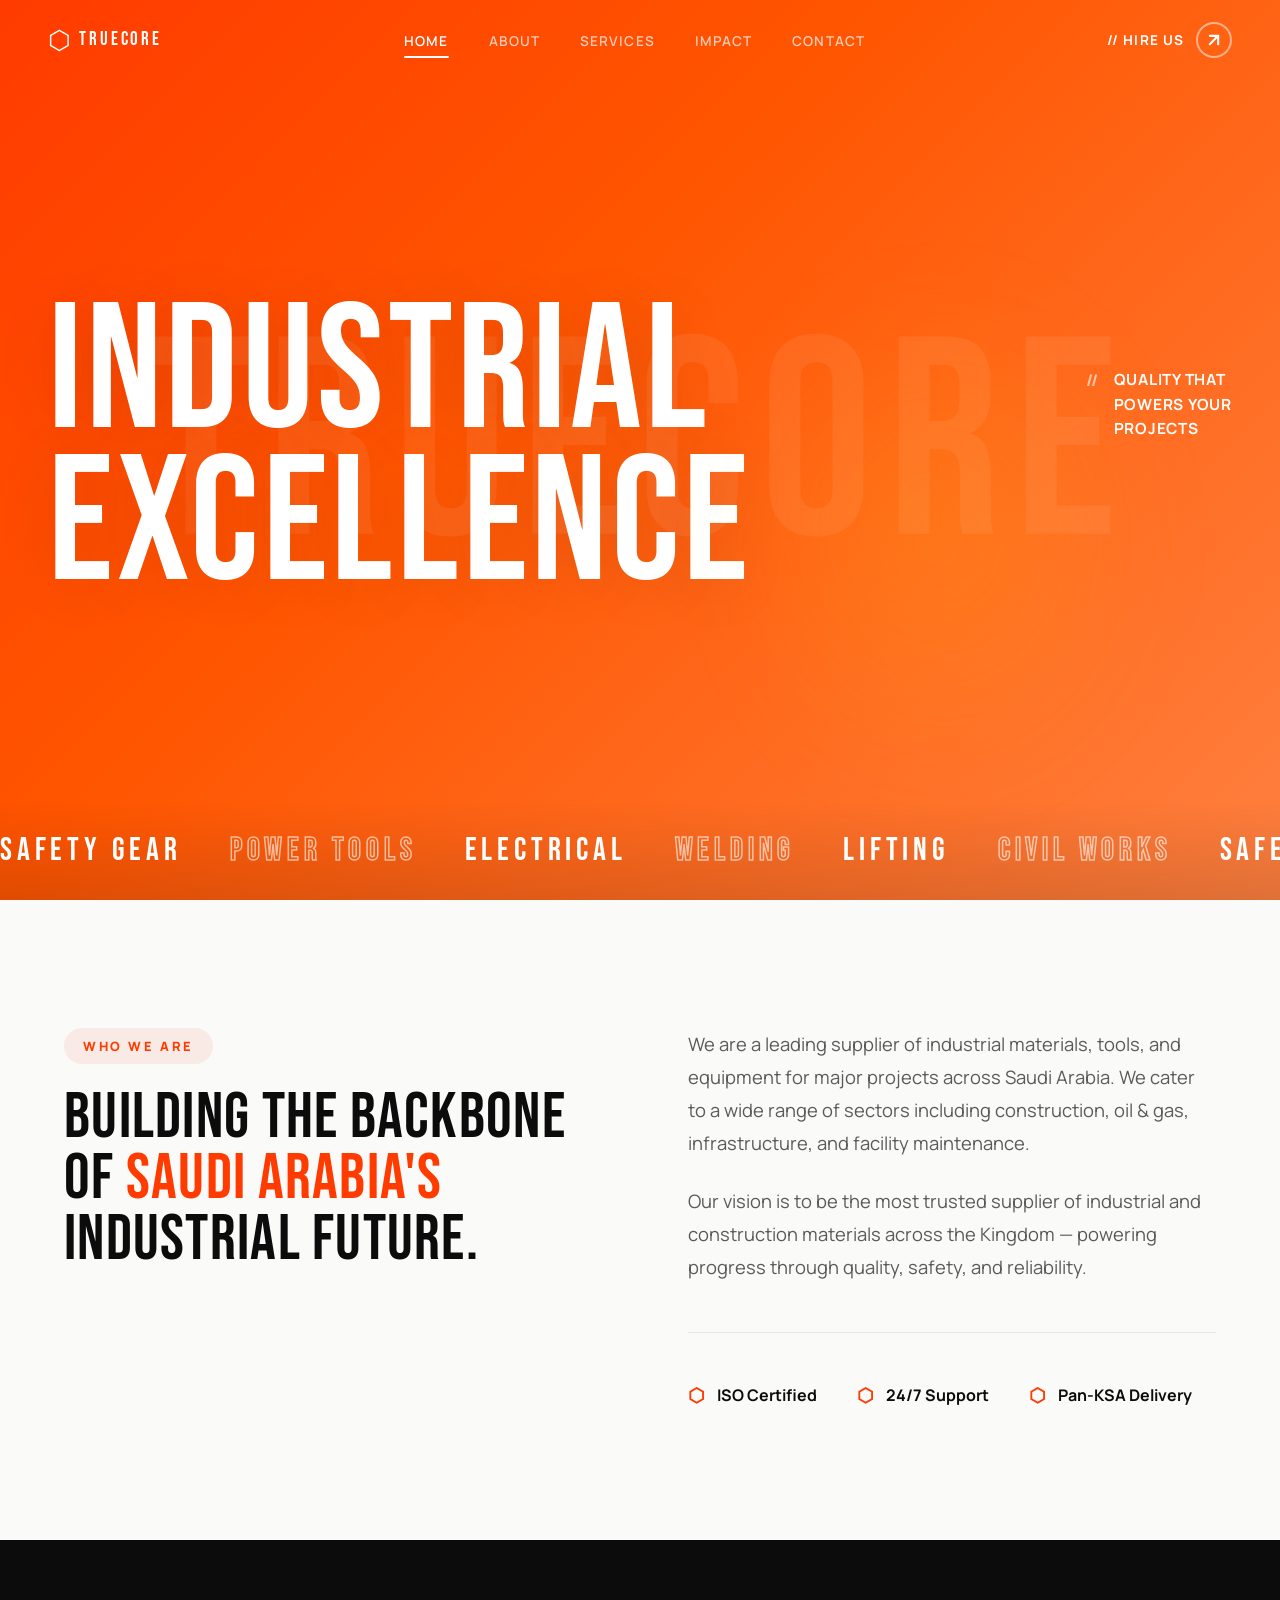
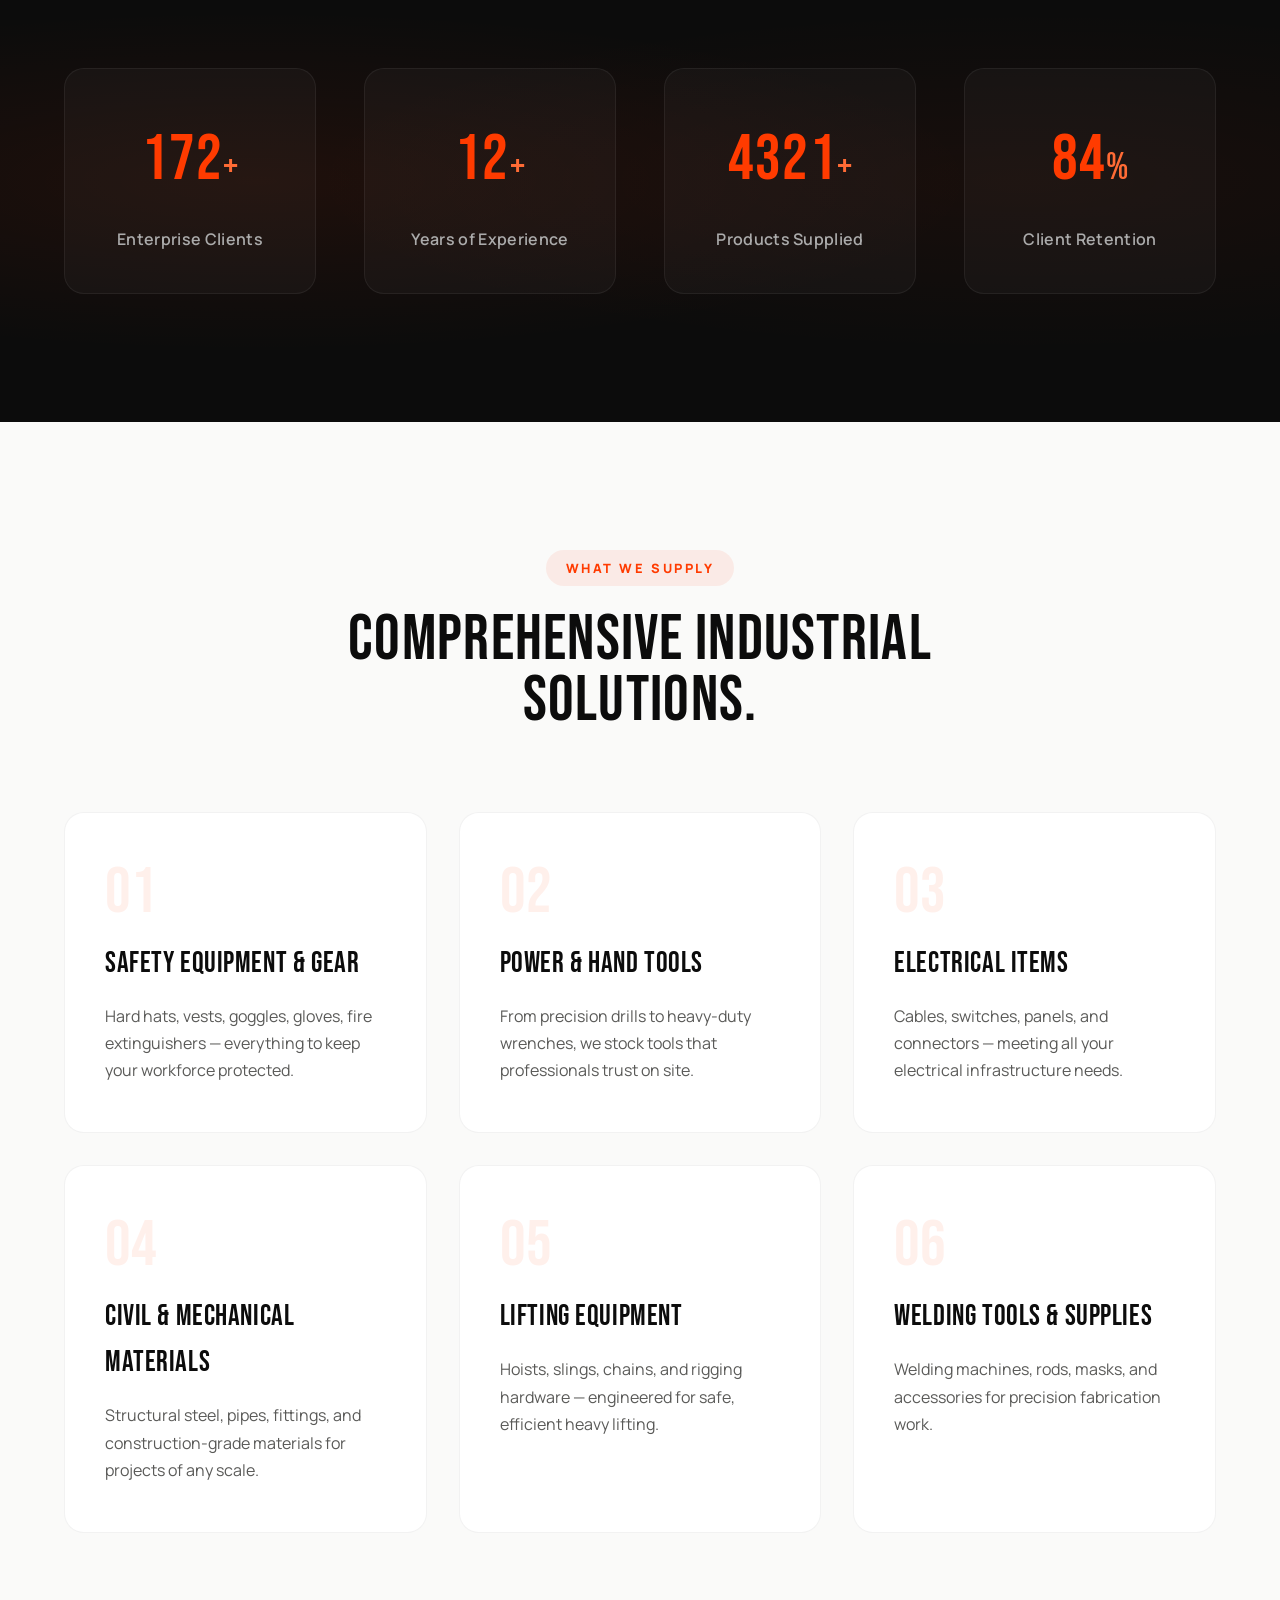
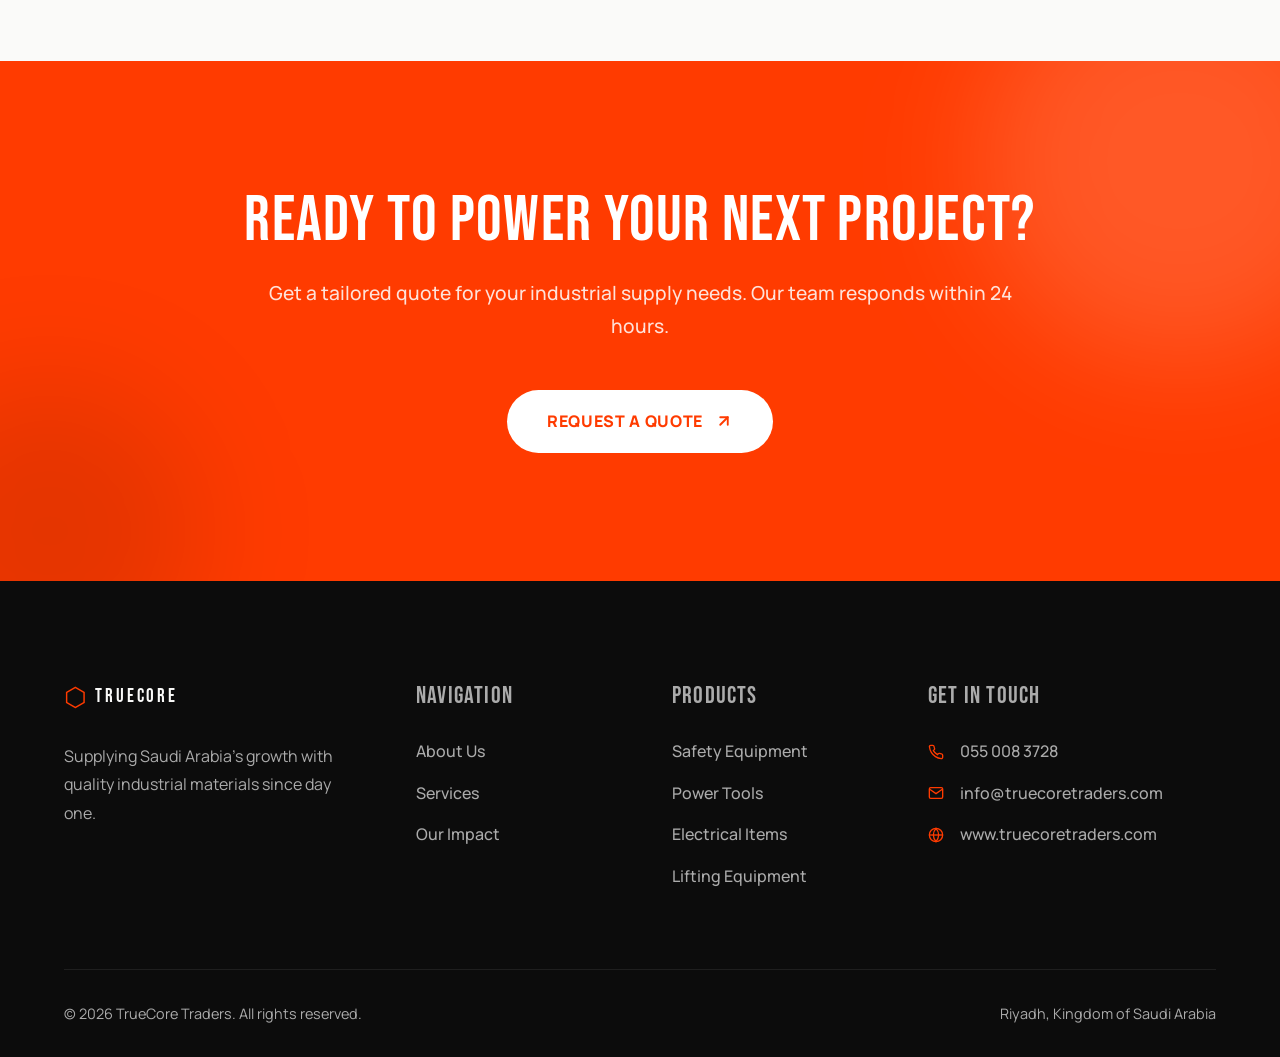
==== index.html @ 8293bcf0 "Initial commit" ====
<!DOCTYPE html>
<html lang="en">
<head>
    <meta charset="UTF-8">
    <meta name="viewport" content="width=device-width, initial-scale=1.0">
    <title>TrueCore Traders | Industrial Excellence</title>
    <meta name="description" content="TrueCore Traders — Saudi Arabia's trusted supplier of industrial materials, safety equipment, power tools, and construction supplies. Powering progress through quality and reliability.">
    <link rel="stylesheet" href="styles.css">
    <link href="https://fonts.googleapis.com/css2?family=Bebas+Neue&family=Manrope:wght@300;400;500;600;700;800&display=swap" rel="stylesheet">
</head>
<body>

    <!-- Page Loader -->
    <div class="page-loader" id="pageLoader">
        <div class="loader-content">
            <span class="loader-icon">⬡</span>
            <span class="loader-text">TRUECORE</span>
        </div>
    </div>

    <!-- Scroll Progress Bar -->
    <div class="scroll-progress" id="scrollProgress"></div>

    <!-- Navigation -->
    <nav class="navbar" id="navbar">
        <div class="nav-logo">
            <span class="nav-logo-icon">⬡</span>
            <span class="nav-logo-text">TRUECORE</span>
        </div>
        <ul class="nav-links" id="navLinks">
            <li><a href="#hero">Home</a></li>
            <li><a href="#about">About</a></li>
            <li><a href="#services">Services</a></li>
            <li><a href="#stats">Impact</a></li>
            <li><a href="#contact">Contact</a></li>
        </ul>
        <a href="#contact" class="nav-cta" id="btnQuote">
            <span>// HIRE US</span>
            <span class="nav-cta-arrow">
                <svg width="20" height="20" viewBox="0 0 24 24" fill="none" stroke="currentColor" stroke-width="2.5" stroke-linecap="round" stroke-linejoin="round">
                    <line x1="7" y1="17" x2="17" y2="7"></line>
                    <polyline points="7 7 17 7 17 17"></polyline>
                </svg>
            </span>
        </a>
        <!-- Mobile Menu Toggle -->
        <button class="mobile-toggle" id="mobileToggle" aria-label="Toggle navigation menu">
            <span></span><span></span><span></span>
        </button>
    </nav>

    <!-- Hero Section -->
    <main class="hero" id="hero">
        <!-- Background Name Watermark -->
        <div class="hero-watermark" aria-hidden="true">TRUECORE</div>

        <!-- Giant Typography -->
        <div class="hero-headline">
            <span class="hero-word hero-word-1">INDUSTRIAL</span>
            <span class="hero-word hero-word-2">EXCELLENCE</span>
        </div>

        <!-- Center Hero Image -->
        <div class="hero-image-wrapper">
            <div class="hero-image-glow"></div>
            <img src="crateclose.png" alt="TrueCore Traders Crate Closed" class="hero-image crate-closed" id="heroImageClosed">
            
            <!-- Open Crate Group (Crate + Products) -->
            <div class="crate-open-group crate-open">
                <img src="crateopen.png" alt="TrueCore Traders Crate Open" class="hero-image" id="heroImageOpen">
                
                <!-- Product carousel inside crate -->
                <div class="crate-product-stage">
                    <div class="crate-product active" data-index="0">
                        <img src="helmet.png" alt="Safety Helmet">
                        <span class="product-label">Safety Helmet</span>
                    </div>
                    <div class="crate-product" data-index="1">
                        <img src="ChatGPT Image Aug 26, 2026, 10_42_24 PM_no_bg.png" alt="Ear Protection">
                        <span class="product-label">Ear Protection</span>
                    </div>
                    <div class="crate-product" data-index="2">
                        <img src="WhatsApp Image 2026-08-26 at 9.40.55 PM (1)_no_bg.png" alt="Work Gloves">
                        <span class="product-label">Work Gloves</span>
                    </div>
                    <div class="crate-product" data-index="3">
                        <img src="WhatsApp Image 2026-08-26 at 9.40.55 PM (2)_no_bg.png" alt="Safety Vest">
                        <span class="product-label">Safety Vest</span>
                    </div>
                    <div class="crate-product" data-index="4">
                        <img src="WhatsApp Image 2026-08-26 at 9.40.55 PM_no_bg.png" alt="Fire Extinguisher">
                        <span class="product-label">Fire Extinguisher</span>
                    </div>
                    <div class="crate-product" data-index="5">
                        <img src="WhatsApp Image 2026-08-26 at 9.41.22 PM_no_bg.png" alt="Industrial Hose">
                        <span class="product-label">Industrial Hose</span>
                    </div>
                    <div class="crate-product" data-index="6">
                        <img src="WhatsApp Image 2026-08-26 at 9.47.37 PM (1)_no_bg.png" alt="Pliers">
                        <span class="product-label">Pliers</span>
                    </div>
                    <div class="crate-product" data-index="7">
                        <img src="WhatsApp Image 2026-08-26 at 9.47.37 PM (2)_no_bg.png" alt="Wrenches">
                        <span class="product-label">Wrenches</span>
                    </div>
                </div>
            </div>
        </div>

        <!-- Right Side Tagline -->
        <div class="hero-tagline">
            <span class="hero-tagline-slash">//</span>
            <span class="hero-tagline-text">QUALITY THAT<br>POWERS YOUR<br>PROJECTS</span>
        </div>



        <!-- Brand Ticker -->
        <div class="brand-ticker">
            <div class="brand-ticker-track">
                <span class="brand-name">SAFETY GEAR</span>
                <span class="brand-name brand-outlined">POWER TOOLS</span>
                <span class="brand-name">ELECTRICAL</span>
                <span class="brand-name brand-outlined">WELDING</span>
                <span class="brand-name">LIFTING</span>
                <span class="brand-name brand-outlined">CIVIL WORKS</span>
                <span class="brand-name">SAFETY GEAR</span>
                <span class="brand-name brand-outlined">POWER TOOLS</span>
                <span class="brand-name">ELECTRICAL</span>
                <span class="brand-name brand-outlined">WELDING</span>
                <span class="brand-name">LIFTING</span>
                <span class="brand-name brand-outlined">CIVIL WORKS</span>
            </div>
        </div>
    </main>

    <!-- About Section -->
    <section class="about-section" id="about">
        <div class="about-grid">
            <div class="about-left">
                <span class="section-tag reveal-up">WHO WE ARE</span>
                <h2 class="section-heading reveal-up" style="--delay: 0.1s;">
                    BUILDING THE BACKBONE OF <span class="text-accent">SAUDI ARABIA'S</span> INDUSTRIAL FUTURE.
                </h2>
            </div>
            <div class="about-right">
                <p class="about-text reveal-up" style="--delay: 0.15s;">
                    We are a leading supplier of industrial materials, tools, and equipment for major projects across Saudi Arabia. We cater to a wide range of sectors including construction, oil & gas, infrastructure, and facility maintenance.
                </p>
                <p class="about-text reveal-up" style="--delay: 0.2s;">
                    Our vision is to be the most trusted supplier of industrial and construction materials across the Kingdom — powering progress through quality, safety, and reliability.
                </p>
                <div class="about-features reveal-up" style="--delay: 0.25s;">
                    <div class="feature">
                        <div class="feature-icon">⬡</div>
                        <span>ISO Certified</span>
                    </div>
                    <div class="feature">
                        <div class="feature-icon">⬡</div>
                        <span>24/7 Support</span>
                    </div>
                    <div class="feature">
                        <div class="feature-icon">⬡</div>
                        <span>Pan-KSA Delivery</span>
                    </div>
                </div>
            </div>
        </div>
    </section>

    <!-- Stats Section -->
    <section class="stats-section" id="stats">
        <div class="stats-grid">
            <div class="stat-card reveal-up" style="--delay: 0s;">
                <span class="stat-number" data-target="200">0</span><span class="stat-suffix">+</span>
                <p class="stat-label">Enterprise Clients</p>
            </div>
            <div class="stat-card reveal-up" style="--delay: 0.1s;">
                <span class="stat-number" data-target="15">0</span><span class="stat-suffix">+</span>
                <p class="stat-label">Years of Experience</p>
            </div>
            <div class="stat-card reveal-up" style="--delay: 0.2s;">
                <span class="stat-number" data-target="5000">0</span><span class="stat-suffix">+</span>
                <p class="stat-label">Products Supplied</p>
            </div>
            <div class="stat-card reveal-up" style="--delay: 0.3s;">
                <span class="stat-number" data-target="98">0</span><span class="stat-suffix">%</span>
                <p class="stat-label">Client Retention</p>
            </div>
        </div>
    </section>

    <!-- Services Section -->
    <section class="services-section" id="services">
        <div class="services-header">
            <span class="section-tag reveal-up">WHAT WE SUPPLY</span>
            <h2 class="section-heading reveal-up" style="--delay: 0.1s;">
                COMPREHENSIVE INDUSTRIAL SOLUTIONS.
            </h2>
        </div>
        <div class="services-grid">
            <div class="service-card reveal-up" style="--delay: 0s;">
                <div class="service-number">01</div>
                <h3>Safety Equipment & Gear</h3>
                <p>Hard hats, vests, goggles, gloves, fire extinguishers — everything to keep your workforce protected.</p>
                <div class="service-card-line"></div>
            </div>
            <div class="service-card reveal-up" style="--delay: 0.08s;">
                <div class="service-number">02</div>
                <h3>Power & Hand Tools</h3>
                <p>From precision drills to heavy-duty wrenches, we stock tools that professionals trust on site.</p>
                <div class="service-card-line"></div>
            </div>
            <div class="service-card reveal-up" style="--delay: 0.16s;">
                <div class="service-number">03</div>
                <h3>Electrical Items</h3>
                <p>Cables, switches, panels, and connectors — meeting all your electrical infrastructure needs.</p>
                <div class="service-card-line"></div>
            </div>
            <div class="service-card reveal-up" style="--delay: 0.24s;">
                <div class="service-number">04</div>
                <h3>Civil & Mechanical Materials</h3>
                <p>Structural steel, pipes, fittings, and construction-grade materials for projects of any scale.</p>
                <div class="service-card-line"></div>
            </div>
            <div class="service-card reveal-up" style="--delay: 0.32s;">
                <div class="service-number">05</div>
                <h3>Lifting Equipment</h3>
                <p>Hoists, slings, chains, and rigging hardware — engineered for safe, efficient heavy lifting.</p>
                <div class="service-card-line"></div>
            </div>
            <div class="service-card reveal-up" style="--delay: 0.4s;">
                <div class="service-number">06</div>
                <h3>Welding Tools & Supplies</h3>
                <p>Welding machines, rods, masks, and accessories for precision fabrication work.</p>
                <div class="service-card-line"></div>
            </div>
        </div>
    </section>

    <!-- CTA Section -->
    <section class="cta-section">
        <div class="cta-content reveal-up">
            <h2>READY TO POWER YOUR NEXT PROJECT?</h2>
            <p>Get a tailored quote for your industrial supply needs. Our team responds within 24 hours.</p>
            <a href="#contact" class="cta-btn">
                <span>Request a Quote</span>
                <svg width="18" height="18" viewBox="0 0 24 24" fill="none" stroke="currentColor" stroke-width="2.5" stroke-linecap="round" stroke-linejoin="round">
                    <line x1="7" y1="17" x2="17" y2="7"></line>
                    <polyline points="7 7 17 7 17 17"></polyline>
                </svg>
            </a>
        </div>
    </section>

    <!-- Footer -->
    <footer class="site-footer" id="contact">
        <div class="footer-grid">
            <div class="footer-brand">
                <div class="footer-logo">
                    <span class="nav-logo-icon">⬡</span>
                    <span class="nav-logo-text">TRUECORE</span>
                </div>
                <p class="footer-tagline">Supplying Saudi Arabia's growth with quality industrial materials since day one.</p>
            </div>

            <div class="footer-col">
                <h4>Navigation</h4>
                <ul>
                    <li><a href="#about">About Us</a></li>
                    <li><a href="#services">Services</a></li>
                    <li><a href="#stats">Our Impact</a></li>
                </ul>
            </div>

            <div class="footer-col">
                <h4>Products</h4>
                <ul>
                    <li><a href="#services">Safety Equipment</a></li>
                    <li><a href="#services">Power Tools</a></li>
                    <li><a href="#services">Electrical Items</a></li>
                    <li><a href="#services">Lifting Equipment</a></li>
                </ul>
            </div>

            <div class="footer-col">
                <h4>Get in Touch</h4>
                <ul class="contact-list">
                    <li>
                        <svg width="16" height="16" viewBox="0 0 24 24" fill="none" stroke="currentColor" stroke-width="2"><path d="M22 16.92v3a2 2 0 01-2.18 2 19.79 19.79 0 01-8.63-3.07 19.5 19.5 0 01-6-6 19.79 19.79 0 01-3.07-8.67A2 2 0 014.11 2h3a2 2 0 012 1.72c.127.96.361 1.903.7 2.81a2 2 0 01-.45 2.11L8.09 9.91a16 16 0 006 6l1.27-1.27a2 2 0 012.11-.45c.907.339 1.85.573 2.81.7A2 2 0 0122 16.92z"/></svg>
                        <a href="tel:0550083728">055 008 3728</a>
                    </li>
                    <li>
                        <svg width="16" height="16" viewBox="0 0 24 24" fill="none" stroke="currentColor" stroke-width="2"><path d="M4 4h16c1.1 0 2 .9 2 2v12c0 1.1-.9 2-2 2H4c-1.1 0-2-.9-2-2V6c0-1.1.9-2 2-2z"/><polyline points="22,6 12,13 2,6"/></svg>
                        <a href="mailto:info@truecoretraders.com">info@truecoretraders.com</a>
                    </li>
                    <li>
                        <svg width="16" height="16" viewBox="0 0 24 24" fill="none" stroke="currentColor" stroke-width="2"><circle cx="12" cy="12" r="10"/><line x1="2" y1="12" x2="22" y2="12"/><path d="M12 2a15.3 15.3 0 014 10 15.3 15.3 0 01-4 10 15.3 15.3 0 01-4-10 15.3 15.3 0 014-10z"/></svg>
                        <a href="https://www.truecoretraders.com" target="_blank">www.truecoretraders.com</a>
                    </li>
                </ul>
            </div>
        </div>

        <div class="footer-bottom">
            <p>&copy; 2026 TrueCore Traders. All rights reserved.</p>
            <p>Riyadh, Kingdom of Saudi Arabia</p>
        </div>
    </footer>

    <script>
        // ===== PAGE LOADER =====
        window.addEventListener('load', () => {
            const loader = document.getElementById('pageLoader');
            setTimeout(() => {
                loader.classList.add('loaded');
                document.body.classList.add('page-ready');
            }, 800);
            setTimeout(() => loader.style.display = 'none', 1500);
        });

        // ===== SCROLL PROGRESS + NAVBAR =====
        window.addEventListener('scroll', () => {
            const scrollTop = document.documentElement.scrollTop;
            const scrollHeight = document.documentElement.scrollHeight - window.innerHeight;
            const progress = (scrollTop / scrollHeight) * 100;
            document.getElementById('scrollProgress').style.width = progress + '%';

            const navbar = document.getElementById('navbar');
            if (scrollTop > 80) {
                navbar.classList.add('scrolled');
            } else {
                navbar.classList.remove('scrolled');
            }
        });

        // ===== HERO PARALLAX EFFECT =====
        window.addEventListener('scroll', () => {
            const scrollY = window.scrollY;
            const heroImage = document.getElementById('heroImage');
            if (heroImage && scrollY < window.innerHeight) {
                heroImage.style.transform = `translateY(${scrollY * 0.15}px) scale(1)`;
            }
        });

        // ===== REVEAL ON SCROLL =====
        const revealElements = document.querySelectorAll('.reveal-up');
        const revealObserver = new IntersectionObserver((entries) => {
            entries.forEach(entry => {
                if (entry.isIntersecting) {
                    entry.target.classList.add('revealed');
                    revealObserver.unobserve(entry.target);
                }
            });
        }, { threshold: 0.15, rootMargin: '0px 0px -50px 0px' });
        revealElements.forEach(el => revealObserver.observe(el));

        // ===== ANIMATED COUNTERS =====
        const statNumbers = document.querySelectorAll('.stat-number');
        let countersStarted = false;

        const counterObserver = new IntersectionObserver((entries) => {
            entries.forEach(entry => {
                if (entry.isIntersecting && !countersStarted) {
                    countersStarted = true;
                    statNumbers.forEach(num => {
                        const target = parseInt(num.getAttribute('data-target'));
                        const duration = 2000;
                        const start = performance.now();

                        function updateCounter(now) {
                            const elapsed = now - start;
                            const progress = Math.min(elapsed / duration, 1);
                            const eased = 1 - Math.pow(1 - progress, 3);
                            num.textContent = Math.floor(eased * target);
                            if (progress < 1) requestAnimationFrame(updateCounter);
                        }
                        requestAnimationFrame(updateCounter);
                    });
                }
            });
        }, { threshold: 0.3 });

        const statsSection = document.querySelector('.stats-section');
        if (statsSection) counterObserver.observe(statsSection);

        // ===== SMOOTH ANCHOR SCROLL =====
        document.querySelectorAll('a[href^="#"]').forEach(anchor => {
            anchor.addEventListener('click', function (e) {
                e.preventDefault();
                const target = document.querySelector(this.getAttribute('href'));
                if (target) {
                    target.scrollIntoView({ behavior: 'smooth', block: 'start' });
                }
            });
        });

        // ===== MOBILE MENU =====
        const mobileToggle = document.getElementById('mobileToggle');
        const navLinks = document.getElementById('navLinks');

        if (mobileToggle) {
            mobileToggle.addEventListener('click', () => {
                mobileToggle.classList.toggle('active');
                navLinks.classList.toggle('mobile-open');
            });
        }

        // ===== SCROLL SPY =====
        const sections = document.querySelectorAll('section[id], main[id], footer[id]');
        const navLinksAll = document.querySelectorAll('.nav-links a');

        const spyObserver = new IntersectionObserver((entries) => {
            entries.forEach(entry => {
                if (entry.isIntersecting) {
                    const id = entry.target.getAttribute('id');
                    navLinksAll.forEach(link => {
                        link.classList.remove('active');
                        if (link.getAttribute('href') === '#' + id) {
                            link.classList.add('active');
                        }
                    });
                }
            });
        }, { threshold: 0.3, rootMargin: '-20% 0px -50% 0px' });

        sections.forEach(section => spyObserver.observe(section));

        // Close mobile menu on link click
        navLinksAll.forEach(link => {
            link.addEventListener('click', () => {
                if (mobileToggle) mobileToggle.classList.remove('active');
                if (navLinks) navLinks.classList.remove('mobile-open');
            });
        });

        // ===== HERO ENTRANCE ANIMATIONS =====
        window.addEventListener('load', () => {
            setTimeout(() => {
                document.querySelectorAll('.hero-word').forEach((el, i) => {
                    setTimeout(() => el.classList.add('visible'), i * 200);
                });
                setTimeout(() => {
                    document.querySelector('.hero-image-wrapper')?.classList.add('visible');
                    document.querySelector('.hero-tagline')?.classList.add('visible');
                    document.querySelector('.hero-description')?.classList.add('visible');
                    document.querySelector('.hero-watermark')?.classList.add('visible');
                    document.querySelector('.brand-ticker')?.classList.add('visible');
                }, 600);
            }, 1000);
        });

        // ===== CRATE PRODUCT CAROUSEL =====
        const crateProducts = document.querySelectorAll('.crate-product');
        let currentProduct = 0;
        const totalProducts = crateProducts.length;

        function showProduct(index) {
            crateProducts.forEach((p, i) => {
                if (i === index) {
                    p.classList.add('active');
                    p.classList.remove('exit');
                } else if (p.classList.contains('active')) {
                    p.classList.remove('active');
                    p.classList.add('exit');
                    setTimeout(() => p.classList.remove('exit'), 500);
                } else {
                    p.classList.remove('active', 'exit');
                }
            });
        }

        function nextProduct() {
            if (totalProducts > 0) {
                currentProduct = (currentProduct + 1) % totalProducts;
                showProduct(currentProduct);
            }
        }

        // Switch products every 2.5s
        setInterval(nextProduct, 2500);
    </script>

</body>
</html>
---- styles.css ----
/* ============================================
   TrueCore Traders — Bold Editorial Design System
   Inspired by VIKTORCODDY reference layout
   ============================================ */

/* === DESIGN TOKENS === */
:root {
    --orange-hot: #FF3B00;
    --orange-deep: #E63200;
    --orange-light: #FF6B35;
    --orange-glow: rgba(255, 59, 0, 0.4);
    --orange-subtle: rgba(255, 59, 0, 0.08);

    --surface-0: #FAFAF9;
    --surface-1: #FFFFFF;
    --surface-2: #F5F5F0;
    --surface-dark: #0C0C0C;
    --surface-dark-2: #161616;
    --surface-dark-3: #1E1E1E;

    --text-primary: #0C0C0C;
    --text-secondary: #5A5A58;
    --text-tertiary: #9A9A97;
    --text-inverse: #FAFAF9;
    --text-inverse-muted: #ABABAB;

    --radius-sm: 8px;
    --radius-md: 12px;
    --radius-lg: 20px;
    --radius-xl: 28px;
    --radius-full: 9999px;

    --shadow-sm: 0 1px 2px rgba(0,0,0,0.04), 0 1px 4px rgba(0,0,0,0.02);
    --shadow-md: 0 4px 12px rgba(0,0,0,0.06), 0 2px 6px rgba(0,0,0,0.03);
    --shadow-lg: 0 12px 40px rgba(0,0,0,0.08), 0 4px 16px rgba(0,0,0,0.04);
    --shadow-xl: 0 24px 60px rgba(0,0,0,0.10), 0 8px 24px rgba(0,0,0,0.06);

    --font-heading: 'Bebas Neue', sans-serif;
    --font-body: 'Manrope', sans-serif;

    --ease-out-expo: cubic-bezier(0.16, 1, 0.3, 1);
    --ease-out-quart: cubic-bezier(0.25, 1, 0.5, 1);
    --ease-spring: cubic-bezier(0.34, 1.56, 0.64, 1);
}

/* === RESET & BASE === */
*, *::before, *::after {
    margin: 0;
    padding: 0;
    box-sizing: border-box;
}

html {
    scroll-behavior: smooth;
    -webkit-font-smoothing: antialiased;
    -moz-osx-font-smoothing: grayscale;
}

body {
    font-family: var(--font-body);
    background-color: var(--surface-0);
    color: var(--text-primary);
    overflow-x: hidden;
    line-height: 1.6;
}

::selection {
    background: var(--orange-hot);
    color: #fff;
}

/* === PAGE LOADER === */
.page-loader {
    position: fixed;
    top: 0;
    left: 0;
    width: 100%;
    height: 100%;
    background: var(--orange-hot);
    display: flex;
    align-items: center;
    justify-content: center;
    z-index: 10000;
    transition: opacity 0.6s var(--ease-out-expo), visibility 0.6s;
}

.page-loader.loaded {
    opacity: 0;
    visibility: hidden;
}

.loader-content {
    display: flex;
    align-items: center;
    gap: 1rem;
    animation: loaderPulse 1.5s ease-in-out infinite;
}

.loader-icon {
    font-size: 3rem;
    color: #fff;
    animation: loaderSpin 2s linear infinite;
}

.loader-text {
    font-family: var(--font-heading);
    font-size: 3.5rem;
    font-weight: 400;
    letter-spacing: 0.1em;
    color: #fff;
}

@keyframes loaderPulse {
    0%, 100% { opacity: 0.6; }
    50% { opacity: 1; }
}

@keyframes loaderSpin {
    0% { transform: rotate(0deg); }
    100% { transform: rotate(360deg); }
}

/* === SCROLL PROGRESS === */
.scroll-progress {
    position: fixed;
    top: 0;
    left: 0;
    height: 3px;
    width: 0%;
    background: #fff;
    z-index: 9998;
    transition: width 0.1s linear;
    box-shadow: 0 0 12px rgba(255,255,255,0.4);
}

/* === REVEAL ANIMATIONS === */
.reveal-up {
    opacity: 0;
    transform: translateY(40px);
    transition: opacity 0.8s var(--ease-out-expo), transform 0.8s var(--ease-out-expo);
    transition-delay: var(--delay, 0s);
}

.reveal-up.revealed {
    opacity: 1;
    transform: translateY(0);
}

/* === NAVIGATION === */
.navbar {
    display: flex;
    justify-content: space-between;
    align-items: center;
    padding: 1.25rem 3rem;
    position: fixed;
    top: 0;
    left: 0;
    right: 0;
    z-index: 1000;
    transition: all 0.4s var(--ease-out-expo);
}

.navbar.scrolled {
    background: rgba(255, 59, 0, 0.92);
    backdrop-filter: blur(20px) saturate(180%);
    -webkit-backdrop-filter: blur(20px) saturate(180%);
    padding: 0.8rem 3rem;
    box-shadow: 0 4px 30px rgba(0,0,0,0.15);
}

.nav-logo {
    display: flex;
    align-items: center;
    gap: 0.5rem;
    text-decoration: none;
    color: #fff;
    z-index: 10;
}

.nav-logo-icon {
    font-size: 1.6rem;
    color: #fff;
    font-family: sans-serif;
    transition: transform 0.4s var(--ease-spring);
}

.nav-logo:hover .nav-logo-icon {
    transform: rotate(60deg);
}

.nav-logo-text {
    font-family: var(--font-heading);
    font-size: 1.2rem;
    letter-spacing: 0.15em;
    font-weight: 400;
    color: #fff;
}

.nav-links {
    display: flex;
    list-style: none;
    gap: 2.5rem;
}

.nav-links a {
    text-decoration: none;
    color: rgba(255,255,255,0.7);
    font-weight: 600;
    font-size: 0.85rem;
    letter-spacing: 0.08em;
    text-transform: uppercase;
    position: relative;
    transition: color 0.3s;
    padding: 0.25rem 0;
}

.nav-links a::after {
    content: '';
    position: absolute;
    bottom: -4px;
    left: 0;
    width: 0;
    height: 2px;
    background: #fff;
    border-radius: 2px;
    transition: width 0.3s var(--ease-out-expo);
}

.nav-links a:hover,
.nav-links a.active {
    color: #fff;
}

.nav-links a:hover::after,
.nav-links a.active::after {
    width: 100%;
}

.nav-cta {
    display: inline-flex;
    align-items: center;
    gap: 0.75rem;
    color: #fff;
    text-decoration: none;
    font-weight: 700;
    font-size: 0.85rem;
    letter-spacing: 0.08em;
    text-transform: uppercase;
    transition: all 0.3s;
    z-index: 10;
}

.nav-cta-arrow {
    display: inline-flex;
    align-items: center;
    justify-content: center;
    width: 36px;
    height: 36px;
    border: 2px solid rgba(255,255,255,0.5);
    border-radius: 50%;
    transition: all 0.3s var(--ease-out-expo);
}

.nav-cta:hover .nav-cta-arrow {
    background: #fff;
    border-color: #fff;
    color: var(--orange-hot);
    transform: rotate(-45deg);
}

.nav-cta:hover .nav-cta-arrow svg {
    stroke: var(--orange-hot);
}

.mobile-toggle {
    display: none;
    flex-direction: column;
    gap: 5px;
    background: none;
    border: none;
    cursor: pointer;
    padding: 0.5rem;
    z-index: 1001;
}

.mobile-toggle span {
    width: 24px;
    height: 2px;
    background: #fff;
    border-radius: 2px;
    transition: all 0.3s var(--ease-out-expo);
}

.mobile-toggle.active span:nth-child(1) {
    transform: rotate(45deg) translate(5px, 5px);
}

.mobile-toggle.active span:nth-child(2) {
    opacity: 0;
}

.mobile-toggle.active span:nth-child(3) {
    transform: rotate(-45deg) translate(5px, -5px);
}

/* === HERO SECTION === */
.hero {
    position: relative;
    min-height: 100vh;
    background: linear-gradient(135deg, #FF3B00 0%, #FF5500 40%, #FF6B20 70%, #FF8040 100%);
    overflow: hidden;
    display: flex;
    align-items: center;
    justify-content: center;
}

/* Background watermark text */
.hero-watermark {
    position: absolute;
    top: 50%;
    left: 50%;
    transform: translate(-50%, -50%);
    font-family: var(--font-heading);
    font-size: clamp(10rem, 22vw, 28rem);
    font-weight: 400;
    color: rgba(255, 255, 255, 0.07);
    letter-spacing: 0.05em;
    white-space: nowrap;
    pointer-events: none;
    z-index: 1;
    opacity: 0;
    transition: opacity 1.2s ease 0.3s;
}

.hero-watermark.visible {
    opacity: 1;
}

/* Giant headline typography */
.hero-headline {
    position: absolute;
    top: 0;
    left: 0;
    right: 0;
    bottom: 0;
    display: flex;
    flex-direction: column;
    justify-content: center;
    padding: 0 3rem;
    z-index: 5;
    pointer-events: none;
}

.hero-word {
    font-family: var(--font-heading);
    font-weight: 400;
    color: #fff;
    letter-spacing: 0.02em;
    line-height: 0.85;
    display: block;
    opacity: 0;
    transform: translateY(80px);
    transition: opacity 0.8s var(--ease-out-expo), transform 0.8s var(--ease-out-expo);
}

.hero-word.visible {
    opacity: 1;
    transform: translateY(0);
}

.hero-word-1 {
    font-size: clamp(5rem, 14vw, 16rem);
    text-shadow: 0 4px 60px rgba(0,0,0,0.1);
}

.hero-word-2 {
    font-size: clamp(5rem, 14vw, 16rem);
    text-shadow: 0 4px 60px rgba(0,0,0,0.1);
    transition-delay: 0.15s;
}

/* Hero image */
.hero-image-wrapper {
    position: absolute;
    right: 4%; /* Aligns the crate hook between 'CONTACT' and 'HIRE US' */
    top: 0;
    z-index: 8;
    display: flex;
    align-items: flex-start;
    justify-content: center;
    height: 100vh;
    width: 45vw;
    max-width: 700px;
    opacity: 0;
    transition: opacity 1s var(--ease-out-expo) 0.4s;
}

.hero-image-wrapper.visible {
    opacity: 1;
}

.hero-image-glow {
    position: absolute;
    bottom: 10%;
    left: 50%;
    transform: translateX(-50%);
    width: 80%;
    height: 60%;
    background: radial-gradient(ellipse, rgba(255,200,0,0.15) 0%, transparent 70%);
    filter: blur(40px);
    pointer-events: none;
    z-index: -1;
}

.hero-image {
    position: absolute;
    top: 0;
    left: 0;
    width: 100%;
    height: 100vh;
    object-fit: contain;
    object-position: top center;
    filter: drop-shadow(0 30px 60px rgba(0,0,0,0.2));
}

.crate-closed {
    animation: crateClosedLoop 10s cubic-bezier(0.645, 0.045, 0.355, 1) infinite;
    animation-fill-mode: both;
}

.crate-open {
    animation: crateOpenLoop 10s cubic-bezier(0.645, 0.045, 0.355, 1) infinite;
    animation-fill-mode: both;
}

@keyframes crateClosedLoop {
    0% { transform: translateY(-100%); opacity: 0; }
    10% { transform: translateY(0); opacity: 1; }
    40% { transform: translateY(0); opacity: 1; }
    50% { transform: translateY(-100%); opacity: 0; }
    100% { transform: translateY(-100%); opacity: 0; }
}

@keyframes crateOpenLoop {
    0% { transform: translateY(-100%); opacity: 0; }
    50% { transform: translateY(-100%); opacity: 0; }
    60% { transform: translateY(0); opacity: 1; }
    90% { transform: translateY(0); opacity: 1; }
    100% { transform: translateY(-100%); opacity: 0; }
}

.crate-open-group {
    position: absolute;
    top: 0;
    left: 0;
    width: 100%;
    height: 100vh;
}

.crate-product-stage {
    position: absolute;
    top: 55%;
    left: 50%;
    transform: translate(-50%, -50%);
    width: 300px;
    height: 300px;
    z-index: 10;
}

.crate-product {
    position: absolute;
    top: 0;
    left: 0;
    width: 100%;
    height: 100%;
    display: flex;
    flex-direction: column;
    align-items: center;
    justify-content: center;
    opacity: 0;
    visibility: hidden;
    transform: translateY(20px) scale(0.9);
    transition: opacity 0.5s ease, transform 0.5s cubic-bezier(0.34, 1.56, 0.64, 1), visibility 0.5s;
}

.crate-product.active {
    opacity: 1;
    visibility: visible;
    transform: translateY(0) scale(1);
}

.crate-product.exit {
    opacity: 0;
    visibility: visible;
    transform: translateY(-20px) scale(0.9);
}

.crate-product img {
    width: 220px;
    height: 220px;
    object-fit: contain;
    filter: drop-shadow(0 15px 25px rgba(0,0,0,0.15));
    margin-bottom: 1rem;
}

.product-label {
    background: rgba(255, 255, 255, 0.95);
    backdrop-filter: blur(10px);
    padding: 0.5rem 1.2rem;
    border-radius: var(--radius-full);
    font-family: var(--font-heading);
    font-size: 1.2rem;
    letter-spacing: 0.05em;
    color: var(--text-primary);
    box-shadow: var(--shadow-md);
}

/* Right tagline */
.hero-tagline {
    position: absolute;
    right: 3rem;
    top: 45%;
    transform: translateY(-50%);
    z-index: 10;
    display: flex;
    gap: 1rem;
    align-items: flex-start;
    opacity: 0;
    transition: opacity 0.8s ease 0.8s;
}

.hero-tagline.visible {
    opacity: 1;
}

.hero-tagline-slash {
    font-family: var(--font-body);
    font-weight: 800;
    font-size: 1rem;
    color: rgba(255,255,255,0.6);
    line-height: 1.6;
}

.hero-tagline-text {
    font-family: var(--font-body);
    font-weight: 700;
    font-size: clamp(0.85rem, 1.2vw, 1.1rem);
    color: #fff;
    line-height: 1.6;
    letter-spacing: 0.05em;
    text-transform: uppercase;
}

/* Left description */
.hero-description {
    position: absolute;
    left: 3rem;
    bottom: 8rem;
    max-width: 320px;
    z-index: 10;
    opacity: 0;
    transition: opacity 0.8s ease 1s;
}

.hero-description.visible {
    opacity: 1;
}

.hero-description p {
    font-family: var(--font-body);
    font-weight: 600;
    font-size: 0.75rem;
    color: rgba(255,255,255,0.7);
    line-height: 1.8;
    letter-spacing: 0.04em;
    text-transform: uppercase;
}

/* === BRAND TICKER === */
.brand-ticker {
    position: absolute;
    bottom: 0;
    left: 0;
    right: 0;
    z-index: 10;
    overflow: hidden;
    padding: 1.5rem 0;
    background: linear-gradient(to top, rgba(0,0,0,0.12) 0%, transparent 100%);
    opacity: 0;
    transition: opacity 0.8s ease 1.2s;
}

.brand-ticker.visible {
    opacity: 1;
}

.brand-ticker-track {
    display: flex;
    gap: 3rem;
    align-items: center;
    animation: tickerScroll 20s linear infinite;
    white-space: nowrap;
    width: max-content;
}

.brand-name {
    font-family: var(--font-heading);
    font-size: clamp(1.5rem, 2.5vw, 2.2rem);
    font-weight: 400;
    color: #fff;
    letter-spacing: 0.15em;
    text-transform: uppercase;
    flex-shrink: 0;
}

.brand-name.brand-outlined {
    color: transparent;
    -webkit-text-stroke: 1.5px rgba(255,255,255,0.6);
}

@keyframes tickerScroll {
    0% { transform: translateX(0); }
    100% { transform: translateX(-50%); }
}

/* === ABOUT SECTION === */
.about-section {
    padding: 8rem 4rem;
    background: var(--surface-0);
}

.about-grid {
    display: grid;
    grid-template-columns: 1fr 1fr;
    gap: 6rem;
    max-width: 1300px;
    margin: 0 auto;
    align-items: start;
}

.section-tag {
    display: inline-block;
    font-size: 0.8rem;
    font-weight: 800;
    letter-spacing: 0.2em;
    color: var(--orange-hot);
    background: var(--orange-subtle);
    padding: 0.5rem 1.2rem;
    border-radius: var(--radius-full);
    margin-bottom: 1.5rem;
    text-transform: uppercase;
}

.section-heading {
    font-family: var(--font-heading);
    font-size: clamp(3rem, 5vw, 5rem);
    font-weight: 400;
    line-height: 0.95;
    letter-spacing: 0.02em;
    color: var(--text-primary);
}

.text-accent {
    color: var(--orange-hot);
}

.about-text {
    font-size: 1.15rem;
    color: var(--text-secondary);
    line-height: 1.8;
    margin-bottom: 1.5rem;
}

.about-features {
    display: flex;
    gap: 2.5rem;
    margin-top: 3rem;
    padding-top: 3rem;
    border-top: 1px solid rgba(0,0,0,0.08);
}

.feature {
    display: flex;
    align-items: center;
    gap: 0.75rem;
    font-weight: 700;
    font-size: 1rem;
    color: var(--text-primary);
}

.feature-icon {
    color: var(--orange-hot);
    font-size: 1.2rem;
    font-family: sans-serif;
}

/* === STATS SECTION === */
.stats-section {
    padding: 8rem 4rem;
    background: var(--surface-dark);
    position: relative;
    overflow: hidden;
}

.stats-section::before {
    content: '';
    position: absolute;
    top: 0;
    left: 0;
    right: 0;
    bottom: 0;
    background: radial-gradient(ellipse at 20% 50%, rgba(255,59,0,0.08) 0%, transparent 50%),
                radial-gradient(ellipse at 80% 50%, rgba(255,59,0,0.05) 0%, transparent 50%);
    pointer-events: none;
}

.stats-grid {
    display: grid;
    grid-template-columns: repeat(4, 1fr);
    gap: 3rem;
    max-width: 1200px;
    margin: 0 auto;
    position: relative;
    z-index: 1;
}

.stat-card {
    text-align: center;
    padding: 2.5rem 1.5rem;
    border-radius: var(--radius-lg);
    background: rgba(255,255,255,0.03);
    border: 1px solid rgba(255,255,255,0.06);
    transition: all 0.4s var(--ease-out-expo);
}

.stat-card:hover {
    background: rgba(255,255,255,0.06);
    transform: translateY(-4px);
    border-color: rgba(255,59,0,0.25);
}

.stat-number {
    font-family: var(--font-heading);
    font-size: clamp(3rem, 5vw, 5rem);
    font-weight: 400;
    color: var(--orange-hot);
    letter-spacing: 0.02em;
    display: inline;
}

.stat-suffix {
    font-family: var(--font-heading);
    font-size: clamp(2rem, 3vw, 3rem);
    font-weight: 400;
    color: var(--orange-light);
}

.stat-label {
    color: var(--text-inverse-muted);
    font-size: 1rem;
    font-weight: 600;
    margin-top: 1rem;
    letter-spacing: 0.02em;
}

/* === SERVICES SECTION === */
.services-section {
    padding: 8rem 4rem;
    background: var(--surface-0);
}

.services-header {
    text-align: center;
    max-width: 600px;
    margin: 0 auto 5rem;
}

.services-grid {
    display: grid;
    grid-template-columns: repeat(3, 1fr);
    gap: 2rem;
    max-width: 1300px;
    margin: 0 auto;
}

.service-card {
    position: relative;
    padding: 3rem 2.5rem;
    background: var(--surface-1);
    border: 1px solid rgba(0,0,0,0.05);
    border-radius: var(--radius-lg);
    transition: all 0.5s var(--ease-out-expo);
    overflow: hidden;
}

.service-card:hover {
    transform: translateY(-8px);
    box-shadow: var(--shadow-lg);
    border-color: rgba(255,59,0,0.3);
}

.service-card-line {
    position: absolute;
    bottom: 0;
    left: 0;
    width: 0;
    height: 4px;
    background: linear-gradient(90deg, var(--orange-deep), var(--orange-hot));
    transition: width 0.5s var(--ease-out-expo);
    border-radius: 0 0 var(--radius-lg) var(--radius-lg);
}

.service-card:hover .service-card-line {
    width: 100%;
}

.service-number {
    font-family: var(--font-heading);
    font-size: 4rem;
    color: rgba(255,59,0,0.08);
    line-height: 1;
    margin-bottom: 1rem;
    transition: color 0.3s;
}

.service-card:hover .service-number {
    color: rgba(255,59,0,0.15);
}

.service-card h3 {
    font-family: var(--font-heading);
    font-size: 1.8rem;
    font-weight: 400;
    margin-bottom: 1rem;
    color: var(--text-primary);
    letter-spacing: 0.02em;
}

.service-card p {
    font-size: 1rem;
    color: var(--text-secondary);
    line-height: 1.7;
}

/* === CTA SECTION === */
.cta-section {
    padding: 8rem 4rem;
    background: var(--orange-hot);
    position: relative;
    overflow: hidden;
}

.cta-section::before {
    content: '';
    position: absolute;
    top: -100px;
    right: -100px;
    width: 400px;
    height: 400px;
    background: rgba(255,255,255,0.15);
    border-radius: 50%;
    filter: blur(60px);
}

.cta-section::after {
    content: '';
    position: absolute;
    bottom: -100px;
    left: -100px;
    width: 300px;
    height: 300px;
    background: rgba(0,0,0,0.1);
    border-radius: 50%;
    filter: blur(60px);
}

.cta-content {
    max-width: 800px;
    margin: 0 auto;
    text-align: center;
    position: relative;
    z-index: 1;
}

.cta-content h2 {
    font-family: var(--font-heading);
    font-size: clamp(3rem, 5vw, 5rem);
    font-weight: 400;
    color: #fff;
    letter-spacing: 0.02em;
    margin-bottom: 1.5rem;
    line-height: 1;
}

.cta-content p {
    font-size: 1.2rem;
    color: rgba(255, 255, 255, 0.85);
    margin-bottom: 3rem;
    line-height: 1.7;
    font-weight: 500;
}

.cta-btn {
    display: inline-flex;
    align-items: center;
    gap: 0.75rem;
    background: #fff;
    color: var(--orange-hot);
    padding: 1.15rem 2.5rem;
    text-decoration: none;
    font-weight: 800;
    font-size: 1rem;
    border-radius: var(--radius-full);
    transition: all 0.4s var(--ease-out-expo);
    border: none;
    cursor: pointer;
    letter-spacing: 0.04em;
    text-transform: uppercase;
}

.cta-btn:hover {
    transform: translateY(-3px) scale(1.02);
    box-shadow: 0 15px 40px rgba(0,0,0,0.2);
    background: var(--surface-dark);
    color: #fff;
}

.cta-btn:hover svg {
    stroke: #fff;
}

/* === FOOTER === */
.site-footer {
    background: var(--surface-dark);
    color: var(--text-inverse);
    padding: 6rem 4rem 2rem;
}

.footer-grid {
    display: grid;
    grid-template-columns: 1.5fr 1fr 1fr 1.5fr;
    gap: 4rem;
    max-width: 1300px;
    margin: 0 auto;
    padding-bottom: 4rem;
    border-bottom: 1px solid rgba(255,255,255,0.08);
}

.footer-logo {
    display: flex;
    align-items: center;
    gap: 0.5rem;
    margin-bottom: 1.5rem;
}

.footer-logo .nav-logo-icon {
    color: var(--orange-hot);
}

.footer-logo .nav-logo-text {
    color: var(--text-inverse);
}

.footer-tagline {
    color: var(--text-inverse-muted);
    font-size: 1rem;
    line-height: 1.8;
    max-width: 300px;
}

.footer-col h4 {
    font-family: var(--font-heading);
    font-size: 1.5rem;
    font-weight: 400;
    letter-spacing: 0.05em;
    color: var(--text-inverse-muted);
    margin-bottom: 1.5rem;
}

.footer-col ul {
    list-style: none;
}

.footer-col ul li {
    margin-bottom: 1rem;
}

.footer-col ul a {
    color: var(--text-inverse-muted);
    text-decoration: none;
    font-size: 1rem;
    transition: color 0.3s;
    display: inline-flex;
    align-items: center;
    gap: 0.5rem;
    font-weight: 500;
}

.footer-col ul a:hover {
    color: var(--orange-hot);
}

.contact-list li {
    display: flex;
    align-items: center;
    gap: 1rem;
    color: var(--text-inverse-muted);
}

.contact-list svg {
    color: var(--orange-hot);
    flex-shrink: 0;
}

.footer-bottom {
    display: flex;
    justify-content: space-between;
    align-items: center;
    max-width: 1300px;
    margin: 0 auto;
    padding-top: 2rem;
    color: var(--text-inverse-muted);
    font-size: 0.9rem;
}

/* === RESPONSIVE === */
@media (max-width: 1200px) {
    .hero-word-1,
    .hero-word-2 {
        font-size: clamp(4rem, 12vw, 12rem);
    }

    .hero-tagline {
        right: 2rem;
    }
}

@media (max-width: 1024px) {
    .hero-headline {
        padding: 0 2rem;
    }

    .hero-image-wrapper {
        width: 60%;
    }

    .about-grid {
        grid-template-columns: 1fr;
        gap: 3rem;
    }

    .stats-grid {
        grid-template-columns: repeat(2, 1fr);
    }

    .services-grid {
        grid-template-columns: repeat(2, 1fr);
    }

    .footer-grid {
        grid-template-columns: 1fr 1fr;
    }

    .navbar {
        padding: 1.25rem 2rem;
    }

    .navbar.scrolled {
        padding: 0.8rem 2rem;
    }
}

@media (max-width: 768px) {
    .navbar {
        padding: 1rem 1.5rem;
    }

    .nav-links {
        display: none;
        position: fixed;
        top: 0;
        left: 0;
        right: 0;
        bottom: 0;
        background: rgba(255, 59, 0, 0.98);
        backdrop-filter: blur(20px);
        flex-direction: column;
        align-items: center;
        justify-content: center;
        gap: 2rem;
        z-index: 999;
    }

    .nav-links.mobile-open {
        display: flex;
    }

    .nav-links a {
        font-size: 1.5rem;
        font-weight: 700;
        color: #fff;
    }

    .mobile-toggle {
        display: flex;
    }

    .navbar .nav-cta {
        display: none;
    }

    .hero {
        min-height: 100vh;
    }

    .hero-headline {
        padding: 0 1.5rem;
    }

    .hero-word-1,
    .hero-word-2 {
        font-size: clamp(3.5rem, 16vw, 8rem);
    }

    .hero-image-wrapper {
        width: 75%;
    }

    .hero-tagline {
        right: 1.5rem;
        top: auto;
        bottom: 10rem;
        transform: none;
    }

    .hero-tagline-text {
        font-size: 0.75rem;
    }

    .hero-description {
        left: 1.5rem;
        bottom: 6rem;
        max-width: 200px;
    }

    .hero-description p {
        font-size: 0.65rem;
    }

    .about-section,
    .services-section,
    .cta-section {
        padding: 6rem 1.5rem;
    }

    .stats-section {
        padding: 5rem 1.5rem;
    }

    .stats-grid {
        grid-template-columns: 1fr 1fr;
        gap: 2rem;
    }

    .services-grid {
        grid-template-columns: 1fr;
    }

    .about-features {
        flex-direction: column;
        gap: 1.5rem;
    }

    .footer-grid {
        grid-template-columns: 1fr;
        gap: 3rem;
    }

    .footer-bottom {
        flex-direction: column;
        gap: 1rem;
        text-align: center;
    }

    .site-footer {
        padding: 4rem 1.5rem 2rem;
    }
}

@media (max-width: 480px) {
    .hero-word-1,
    .hero-word-2 {
        font-size: clamp(2.8rem, 18vw, 5rem);
    }

    .hero-image-wrapper {
        width: 85%;
    }

    .hero-tagline {
        display: none;
    }

    .hero-description {
        display: none;
    }

    .stats-grid {
        grid-template-columns: 1fr;
    }

    .stat-card {
        padding: 2.5rem 1rem;
    }
}

/* === PRINT STYLES === */
@media print {
    .page-loader,
    .scroll-progress,
    .brand-ticker {
        display: none !important;
    }
}
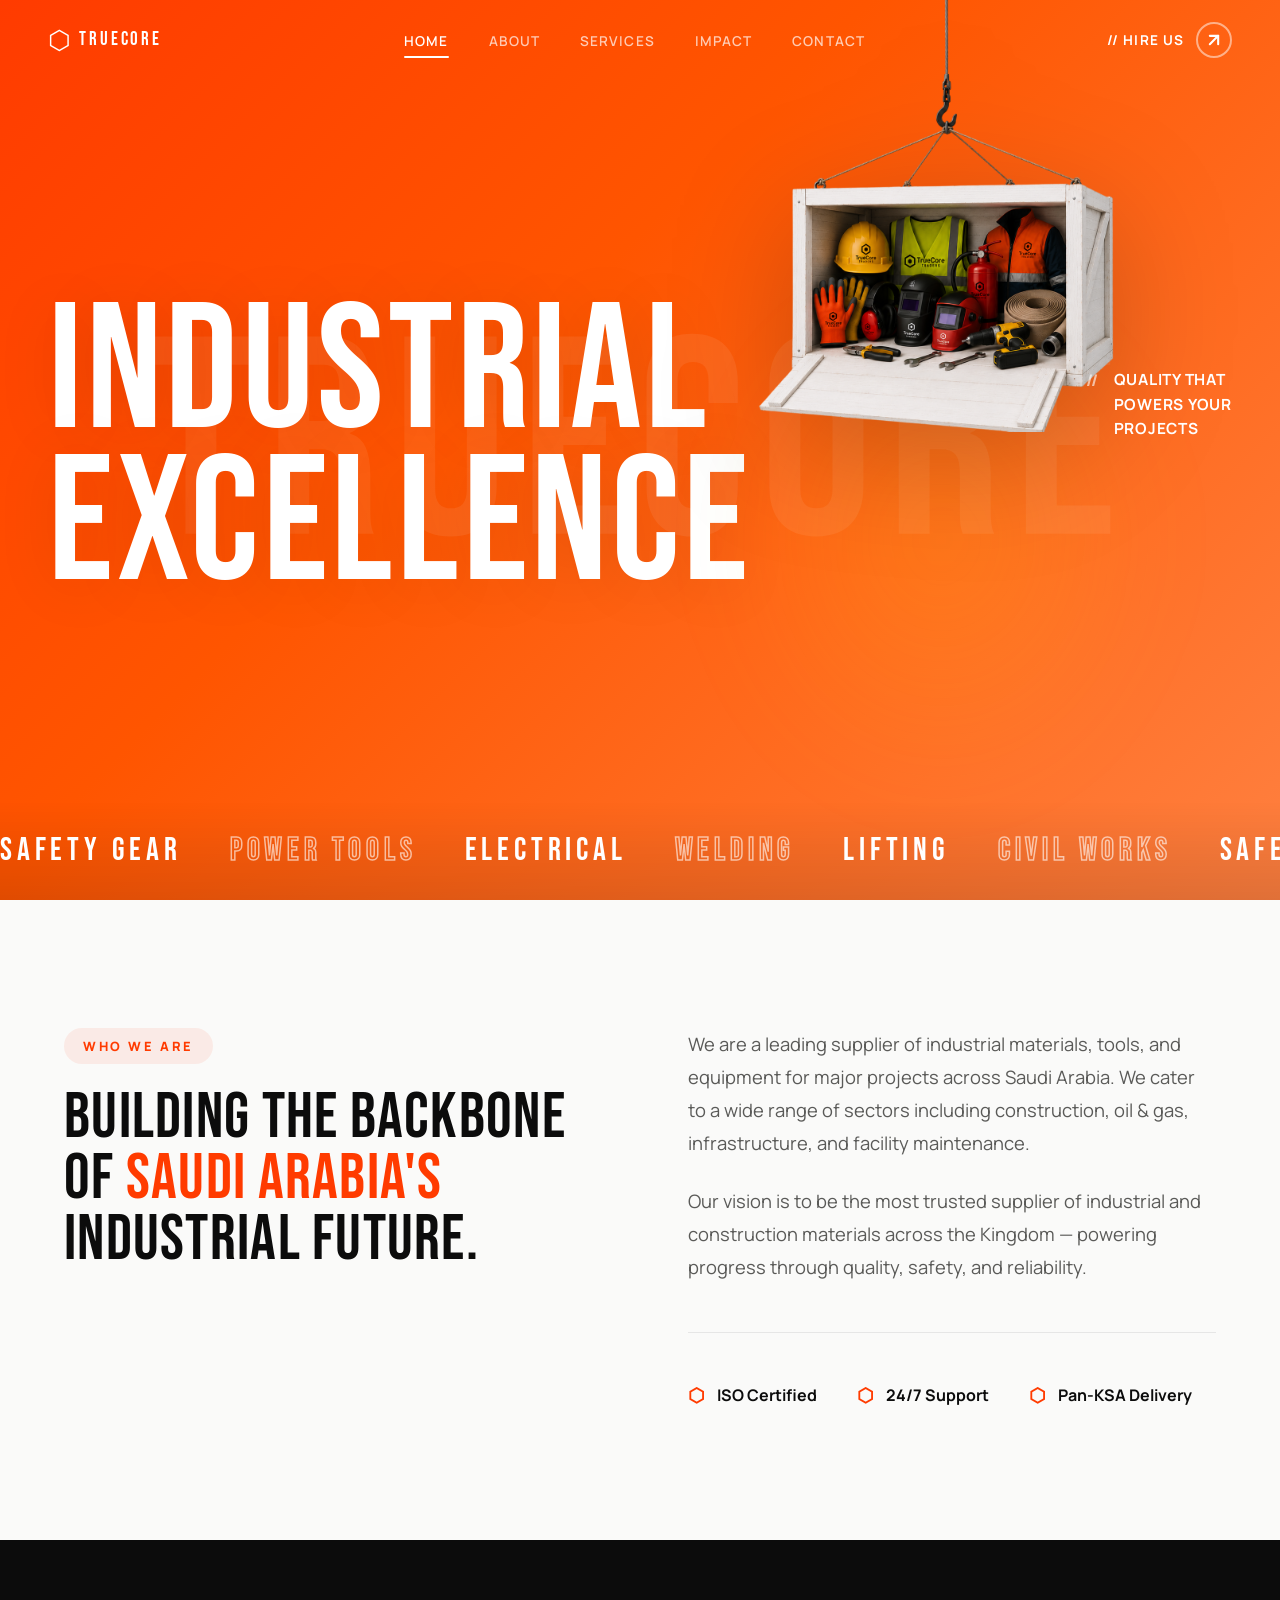
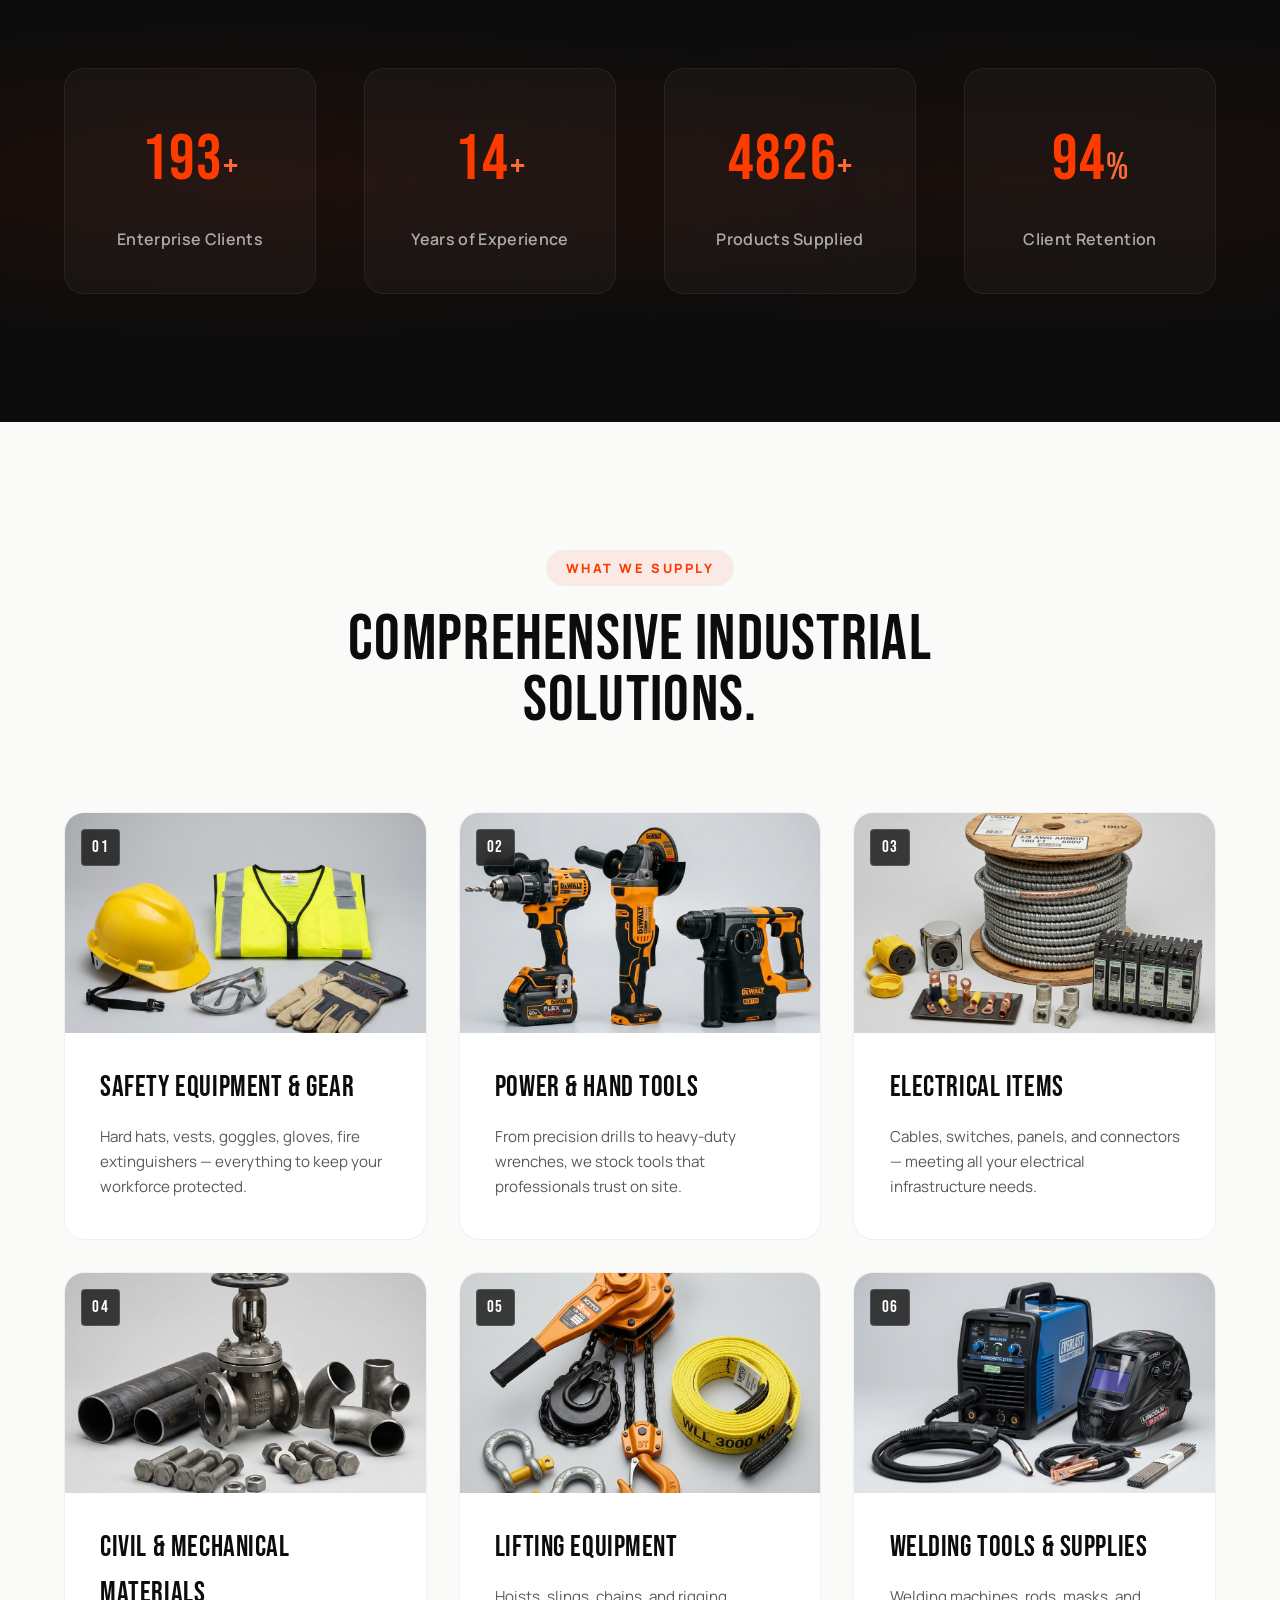
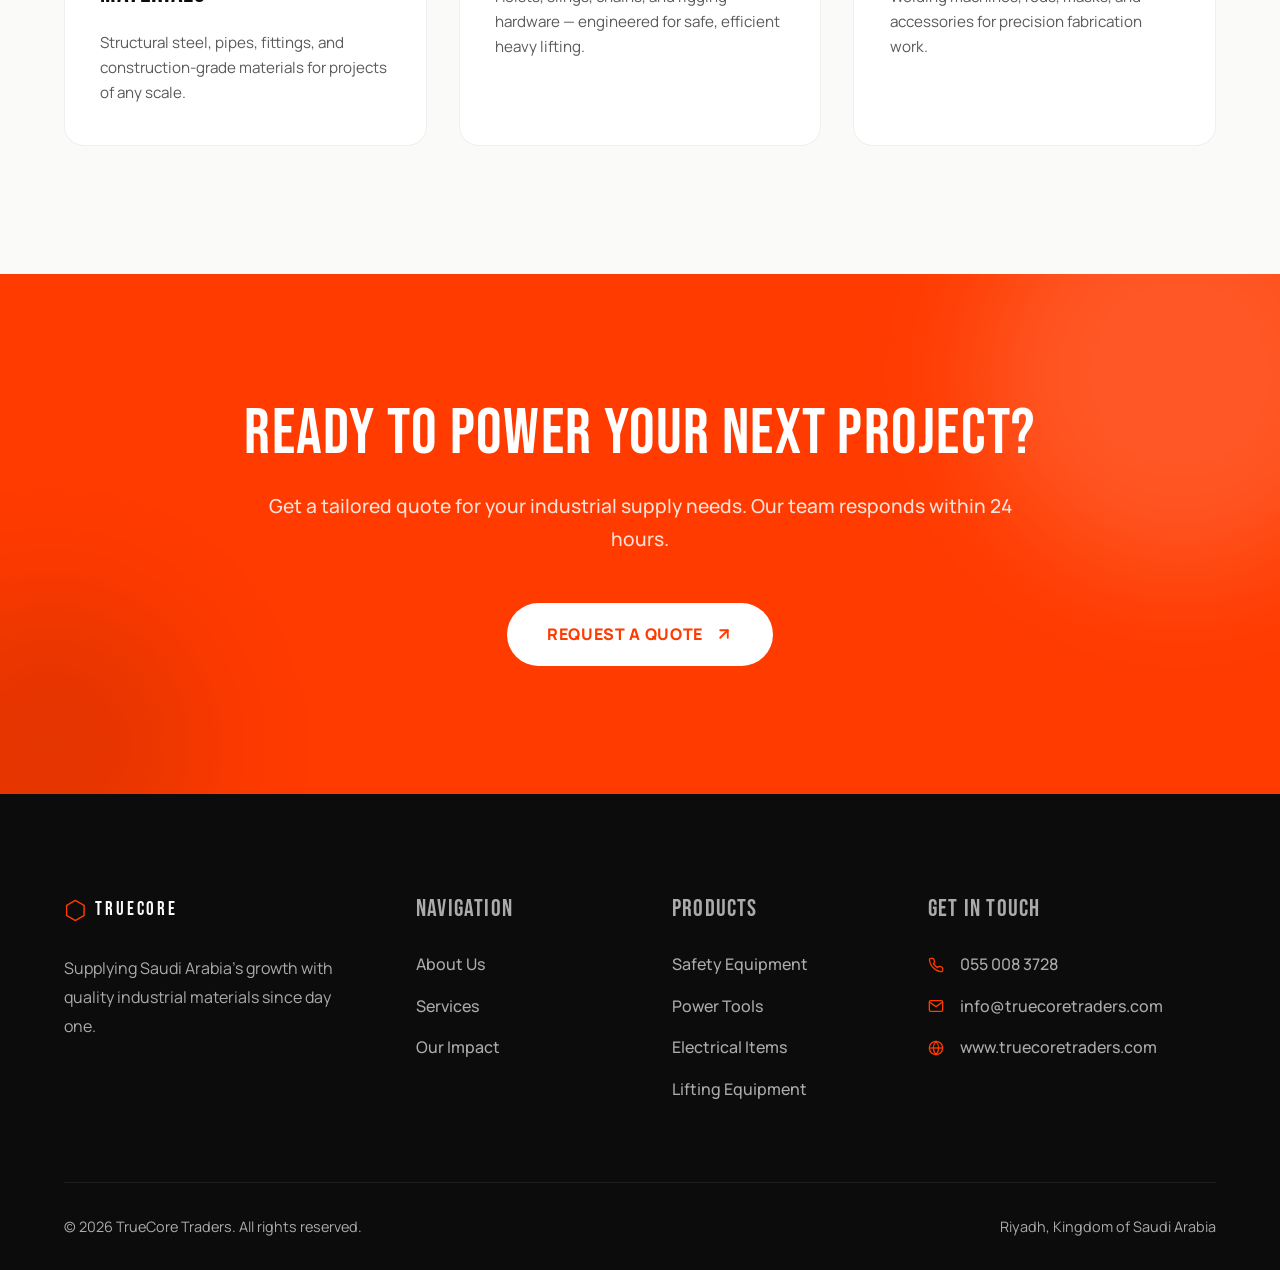
==== commit b41dc675: "Update hero crate animation and add product imagery to supply cards" ====
--- a/index.html
+++ b/index.html
@@ -65,45 +65,9 @@
             <div class="hero-image-glow"></div>
             <img src="crateclose.png" alt="TrueCore Traders Crate Closed" class="hero-image crate-closed" id="heroImageClosed">
             
-            <!-- Open Crate Group (Crate + Products) -->
+            <!-- Open Crate Group -->
             <div class="crate-open-group crate-open">
-                <img src="crateopen.png" alt="TrueCore Traders Crate Open" class="hero-image" id="heroImageOpen">
-                
-                <!-- Product carousel inside crate -->
-                <div class="crate-product-stage">
-                    <div class="crate-product active" data-index="0">
-                        <img src="helmet.png" alt="Safety Helmet">
-                        <span class="product-label">Safety Helmet</span>
-                    </div>
-                    <div class="crate-product" data-index="1">
-                        <img src="ChatGPT Image Aug 26, 2026, 10_42_24 PM_no_bg.png" alt="Ear Protection">
-                        <span class="product-label">Ear Protection</span>
-                    </div>
-                    <div class="crate-product" data-index="2">
-                        <img src="WhatsApp Image 2026-08-26 at 9.40.55 PM (1)_no_bg.png" alt="Work Gloves">
-                        <span class="product-label">Work Gloves</span>
-                    </div>
-                    <div class="crate-product" data-index="3">
-                        <img src="WhatsApp Image 2026-08-26 at 9.40.55 PM (2)_no_bg.png" alt="Safety Vest">
-                        <span class="product-label">Safety Vest</span>
-                    </div>
-                    <div class="crate-product" data-index="4">
-                        <img src="WhatsApp Image 2026-08-26 at 9.40.55 PM_no_bg.png" alt="Fire Extinguisher">
-                        <span class="product-label">Fire Extinguisher</span>
-                    </div>
-                    <div class="crate-product" data-index="5">
-                        <img src="WhatsApp Image 2026-08-26 at 9.41.22 PM_no_bg.png" alt="Industrial Hose">
-                        <span class="product-label">Industrial Hose</span>
-                    </div>
-                    <div class="crate-product" data-index="6">
-                        <img src="WhatsApp Image 2026-08-26 at 9.47.37 PM (1)_no_bg.png" alt="Pliers">
-                        <span class="product-label">Pliers</span>
-                    </div>
-                    <div class="crate-product" data-index="7">
-                        <img src="WhatsApp Image 2026-08-26 at 9.47.37 PM (2)_no_bg.png" alt="Wrenches">
-                        <span class="product-label">Wrenches</span>
-                    </div>
-                </div>
+                <img src="openproduct.png" alt="TrueCore Traders Crate Open" class="hero-image" id="heroImageOpen">
             </div>
         </div>
 
@@ -200,39 +164,69 @@
         </div>
         <div class="services-grid">
             <div class="service-card reveal-up" style="--delay: 0s;">
-                <div class="service-number">01</div>
-                <h3>Safety Equipment & Gear</h3>
-                <p>Hard hats, vests, goggles, gloves, fire extinguishers — everything to keep your workforce protected.</p>
+                <div class="service-image-box">
+                    <img src="supply-safety-gear.jpg" alt="Safety Equipment & Gear" class="service-img" loading="lazy">
+                    <span class="service-badge">01</span>
+                </div>
+                <div class="service-content">
+                    <h3>Safety Equipment & Gear</h3>
+                    <p>Hard hats, vests, goggles, gloves, fire extinguishers — everything to keep your workforce protected.</p>
+                </div>
                 <div class="service-card-line"></div>
             </div>
             <div class="service-card reveal-up" style="--delay: 0.08s;">
-                <div class="service-number">02</div>
-                <h3>Power & Hand Tools</h3>
-                <p>From precision drills to heavy-duty wrenches, we stock tools that professionals trust on site.</p>
+                <div class="service-image-box">
+                    <img src="supply-power-tools.jpg" alt="Power & Hand Tools" class="service-img" loading="lazy">
+                    <span class="service-badge">02</span>
+                </div>
+                <div class="service-content">
+                    <h3>Power & Hand Tools</h3>
+                    <p>From precision drills to heavy-duty wrenches, we stock tools that professionals trust on site.</p>
+                </div>
                 <div class="service-card-line"></div>
             </div>
             <div class="service-card reveal-up" style="--delay: 0.16s;">
-                <div class="service-number">03</div>
-                <h3>Electrical Items</h3>
-                <p>Cables, switches, panels, and connectors — meeting all your electrical infrastructure needs.</p>
+                <div class="service-image-box">
+                    <img src="supply-electrical-items.jpg" alt="Electrical Items" class="service-img" loading="lazy">
+                    <span class="service-badge">03</span>
+                </div>
+                <div class="service-content">
+                    <h3>Electrical Items</h3>
+                    <p>Cables, switches, panels, and connectors — meeting all your electrical infrastructure needs.</p>
+                </div>
                 <div class="service-card-line"></div>
             </div>
             <div class="service-card reveal-up" style="--delay: 0.24s;">
-                <div class="service-number">04</div>
-                <h3>Civil & Mechanical Materials</h3>
-                <p>Structural steel, pipes, fittings, and construction-grade materials for projects of any scale.</p>
+                <div class="service-image-box">
+                    <img src="supply-civil-materials.jpg" alt="Civil & Mechanical Materials" class="service-img" loading="lazy">
+                    <span class="service-badge">04</span>
+                </div>
+                <div class="service-content">
+                    <h3>Civil & Mechanical Materials</h3>
+                    <p>Structural steel, pipes, fittings, and construction-grade materials for projects of any scale.</p>
+                </div>
                 <div class="service-card-line"></div>
             </div>
             <div class="service-card reveal-up" style="--delay: 0.32s;">
-                <div class="service-number">05</div>
-                <h3>Lifting Equipment</h3>
-                <p>Hoists, slings, chains, and rigging hardware — engineered for safe, efficient heavy lifting.</p>
+                <div class="service-image-box">
+                    <img src="supply-lifting-gear.jpg" alt="Lifting Equipment" class="service-img" loading="lazy">
+                    <span class="service-badge">05</span>
+                </div>
+                <div class="service-content">
+                    <h3>Lifting Equipment</h3>
+                    <p>Hoists, slings, chains, and rigging hardware — engineered for safe, efficient heavy lifting.</p>
+                </div>
                 <div class="service-card-line"></div>
             </div>
             <div class="service-card reveal-up" style="--delay: 0.4s;">
-                <div class="service-number">06</div>
-                <h3>Welding Tools & Supplies</h3>
-                <p>Welding machines, rods, masks, and accessories for precision fabrication work.</p>
+                <div class="service-image-box">
+                    <img src="supply-welding-equipment.jpg" alt="Welding Tools & Supplies" class="service-img" loading="lazy">
+                    <span class="service-badge">06</span>
+                </div>
+                <div class="service-content">
+                    <h3>Welding Tools & Supplies</h3>
+                    <p>Welding machines, rods, masks, and accessories for precision fabrication work.</p>
+                </div>
                 <div class="service-card-line"></div>
             </div>
         </div>
@@ -449,36 +443,6 @@
                 }, 600);
             }, 1000);
         });
-
-        // ===== CRATE PRODUCT CAROUSEL =====
-        const crateProducts = document.querySelectorAll('.crate-product');
-        let currentProduct = 0;
-        const totalProducts = crateProducts.length;
-
-        function showProduct(index) {
-            crateProducts.forEach((p, i) => {
-                if (i === index) {
-                    p.classList.add('active');
-                    p.classList.remove('exit');
-                } else if (p.classList.contains('active')) {
-                    p.classList.remove('active');
-                    p.classList.add('exit');
-                    setTimeout(() => p.classList.remove('exit'), 500);
-                } else {
-                    p.classList.remove('active', 'exit');
-                }
-            });
-        }
-
-        function nextProduct() {
-            if (totalProducts > 0) {
-                currentProduct = (currentProduct + 1) % totalProducts;
-                showProduct(currentProduct);
-            }
-        }
-
-        // Switch products every 2.5s
-        setInterval(nextProduct, 2500);
     </script>
 
 </body>
--- a/styles.css
+++ b/styles.css
@@ -424,29 +424,26 @@
 }
 
 .crate-closed {
-    animation: crateClosedLoop 10s cubic-bezier(0.645, 0.045, 0.355, 1) infinite;
-    animation-fill-mode: both;
+    transform-origin: top center;
+    animation: crateClosedOnce 5s cubic-bezier(0.645, 0.045, 0.355, 1) forwards;
 }
 
 .crate-open {
-    animation: crateOpenLoop 10s cubic-bezier(0.645, 0.045, 0.355, 1) infinite;
-    animation-fill-mode: both;
-}
-
-@keyframes crateClosedLoop {
+    opacity: 0;
+    transform: translateY(-100%);
+    animation: crateOpenOnce 1.2s cubic-bezier(0.16, 1, 0.3, 1) 4.5s both;
+}
+
+@keyframes crateClosedOnce {
+    0% { transform: translateY(-100%) scale(1.15); opacity: 0; }
+    20% { transform: translateY(0) scale(1.15); opacity: 1; }
+    75% { transform: translateY(0) scale(1.15); opacity: 1; }
+    100% { transform: translateY(-100%) scale(1.15); opacity: 0; }
+}
+
+@keyframes crateOpenOnce {
     0% { transform: translateY(-100%); opacity: 0; }
-    10% { transform: translateY(0); opacity: 1; }
-    40% { transform: translateY(0); opacity: 1; }
-    50% { transform: translateY(-100%); opacity: 0; }
-    100% { transform: translateY(-100%); opacity: 0; }
-}
-
-@keyframes crateOpenLoop {
-    0% { transform: translateY(-100%); opacity: 0; }
-    50% { transform: translateY(-100%); opacity: 0; }
-    60% { transform: translateY(0); opacity: 1; }
-    90% { transform: translateY(0); opacity: 1; }
-    100% { transform: translateY(-100%); opacity: 0; }
+    100% { transform: translateY(0); opacity: 1; }
 }
 
 .crate-open-group {
@@ -455,64 +452,6 @@
     left: 0;
     width: 100%;
     height: 100vh;
-}
-
-.crate-product-stage {
-    position: absolute;
-    top: 55%;
-    left: 50%;
-    transform: translate(-50%, -50%);
-    width: 300px;
-    height: 300px;
-    z-index: 10;
-}
-
-.crate-product {
-    position: absolute;
-    top: 0;
-    left: 0;
-    width: 100%;
-    height: 100%;
-    display: flex;
-    flex-direction: column;
-    align-items: center;
-    justify-content: center;
-    opacity: 0;
-    visibility: hidden;
-    transform: translateY(20px) scale(0.9);
-    transition: opacity 0.5s ease, transform 0.5s cubic-bezier(0.34, 1.56, 0.64, 1), visibility 0.5s;
-}
-
-.crate-product.active {
-    opacity: 1;
-    visibility: visible;
-    transform: translateY(0) scale(1);
-}
-
-.crate-product.exit {
-    opacity: 0;
-    visibility: visible;
-    transform: translateY(-20px) scale(0.9);
-}
-
-.crate-product img {
-    width: 220px;
-    height: 220px;
-    object-fit: contain;
-    filter: drop-shadow(0 15px 25px rgba(0,0,0,0.15));
-    margin-bottom: 1rem;
-}
-
-.product-label {
-    background: rgba(255, 255, 255, 0.95);
-    backdrop-filter: blur(10px);
-    padding: 0.5rem 1.2rem;
-    border-radius: var(--radius-full);
-    font-family: var(--font-heading);
-    font-size: 1.2rem;
-    letter-spacing: 0.05em;
-    color: var(--text-primary);
-    box-shadow: var(--shadow-md);
 }
 
 /* Right tagline */
@@ -785,18 +724,64 @@
 
 .service-card {
     position: relative;
-    padding: 3rem 2.5rem;
+    padding: 0;
     background: var(--surface-1);
-    border: 1px solid rgba(0,0,0,0.05);
+    border: 1px solid rgba(0,0,0,0.06);
     border-radius: var(--radius-lg);
     transition: all 0.5s var(--ease-out-expo);
     overflow: hidden;
+    display: flex;
+    flex-direction: column;
 }
 
 .service-card:hover {
     transform: translateY(-8px);
-    box-shadow: var(--shadow-lg);
-    border-color: rgba(255,59,0,0.3);
+    box-shadow: 0 20px 40px -15px rgba(0,0,0,0.12), 0 0 20px rgba(255,59,0,0.12);
+    border-color: rgba(255,59,0,0.35);
+}
+
+.service-image-box {
+    position: relative;
+    width: 100%;
+    height: 220px;
+    overflow: hidden;
+    background: #eaedf0;
+}
+
+.service-img {
+    width: 100%;
+    height: 100%;
+    object-fit: cover;
+    object-position: center;
+    transition: transform 0.6s var(--ease-out-expo);
+}
+
+.service-card:hover .service-img {
+    transform: scale(1.06);
+}
+
+.service-badge {
+    position: absolute;
+    top: 1rem;
+    left: 1rem;
+    background: rgba(18, 18, 18, 0.8);
+    backdrop-filter: blur(8px);
+    -webkit-backdrop-filter: blur(8px);
+    color: #fff;
+    padding: 0.25rem 0.65rem;
+    border-radius: 4px;
+    font-family: var(--font-heading);
+    font-size: 1.05rem;
+    letter-spacing: 0.08em;
+    border: 1px solid rgba(255, 255, 255, 0.15);
+    z-index: 2;
+}
+
+.service-content {
+    padding: 2rem 2.2rem 2.5rem;
+    display: flex;
+    flex-direction: column;
+    flex-grow: 1;
 }
 
 .service-card-line {
@@ -814,32 +799,25 @@
     width: 100%;
 }
 
-.service-number {
-    font-family: var(--font-heading);
-    font-size: 4rem;
-    color: rgba(255,59,0,0.08);
-    line-height: 1;
-    margin-bottom: 1rem;
-    transition: color 0.3s;
-}
-
-.service-card:hover .service-number {
-    color: rgba(255,59,0,0.15);
-}
-
 .service-card h3 {
     font-family: var(--font-heading);
     font-size: 1.8rem;
     font-weight: 400;
-    margin-bottom: 1rem;
+    margin-bottom: 0.8rem;
     color: var(--text-primary);
     letter-spacing: 0.02em;
+    transition: color 0.3s;
+}
+
+.service-card:hover h3 {
+    color: var(--orange-hot);
 }
 
 .service-card p {
-    font-size: 1rem;
+    font-size: 0.95rem;
     color: var(--text-secondary);
-    line-height: 1.7;
+    line-height: 1.65;
+    margin: 0;
 }
 
 /* === CTA SECTION === */
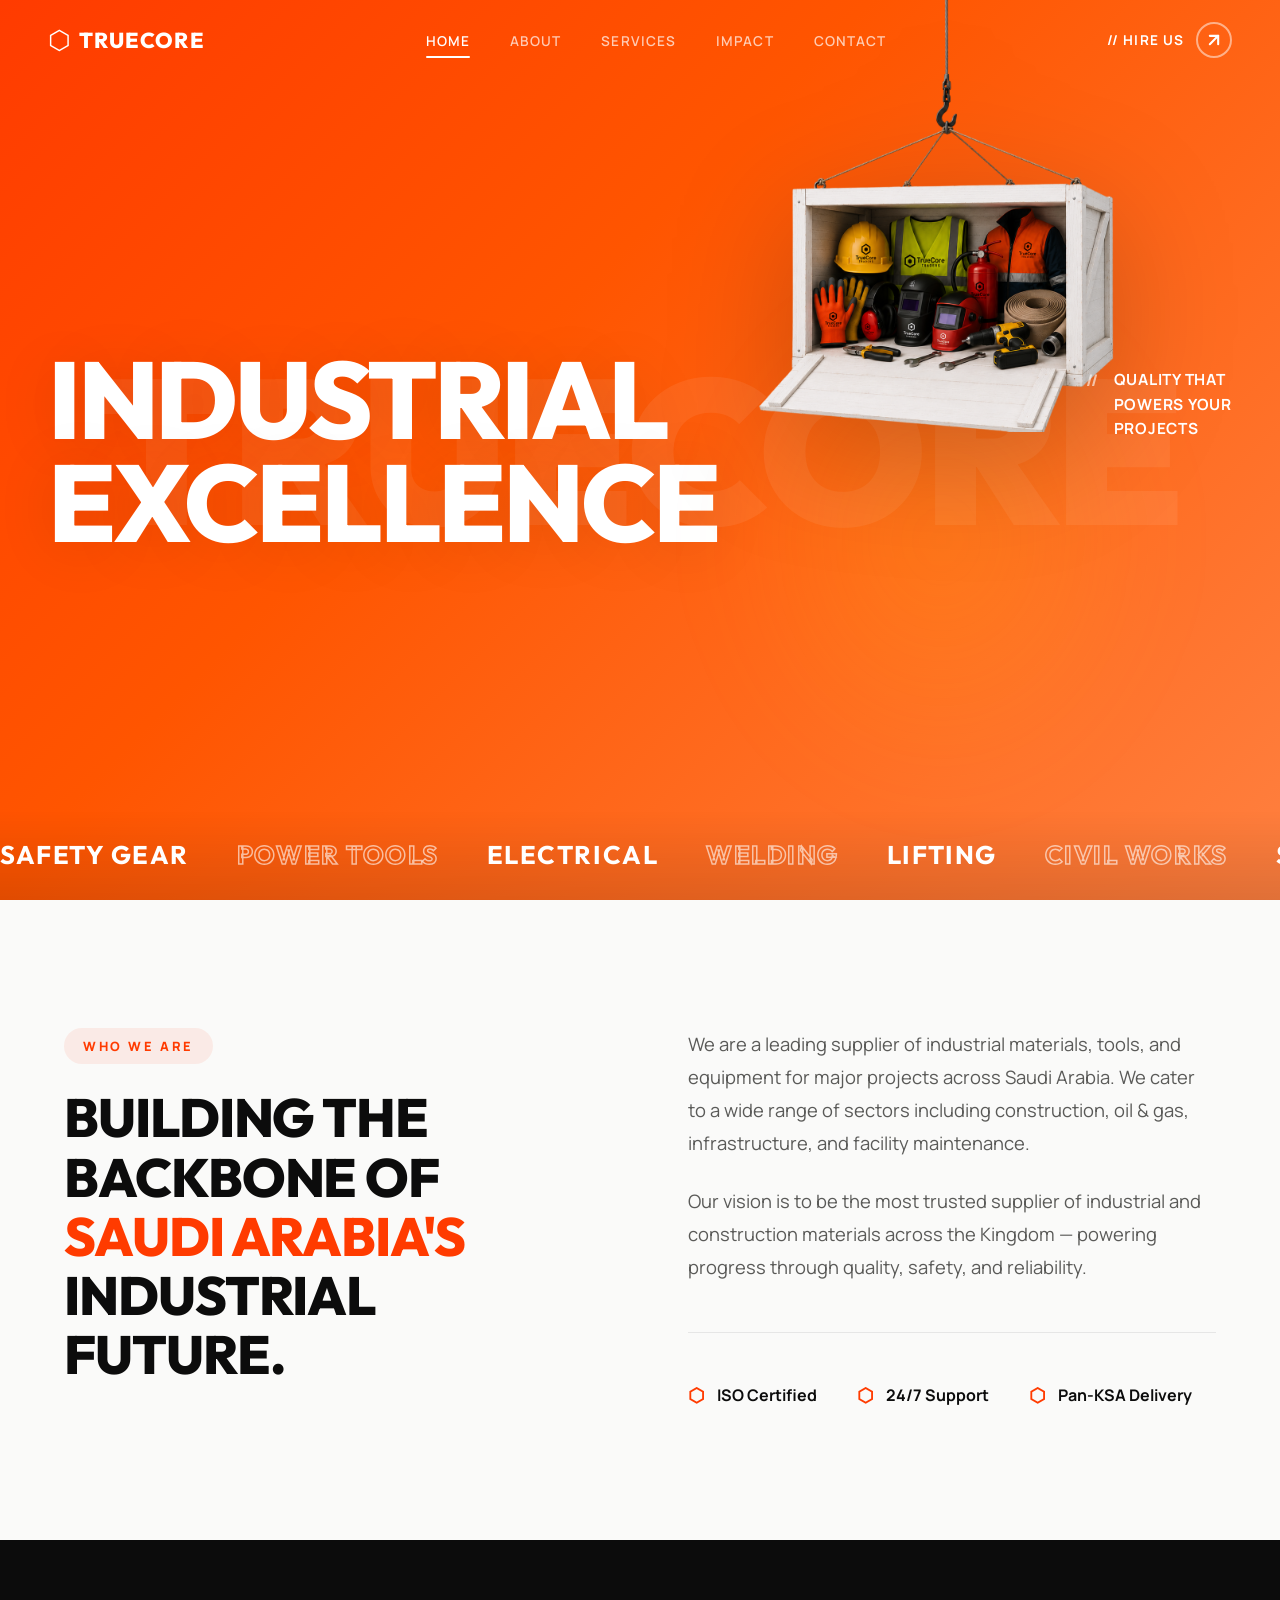
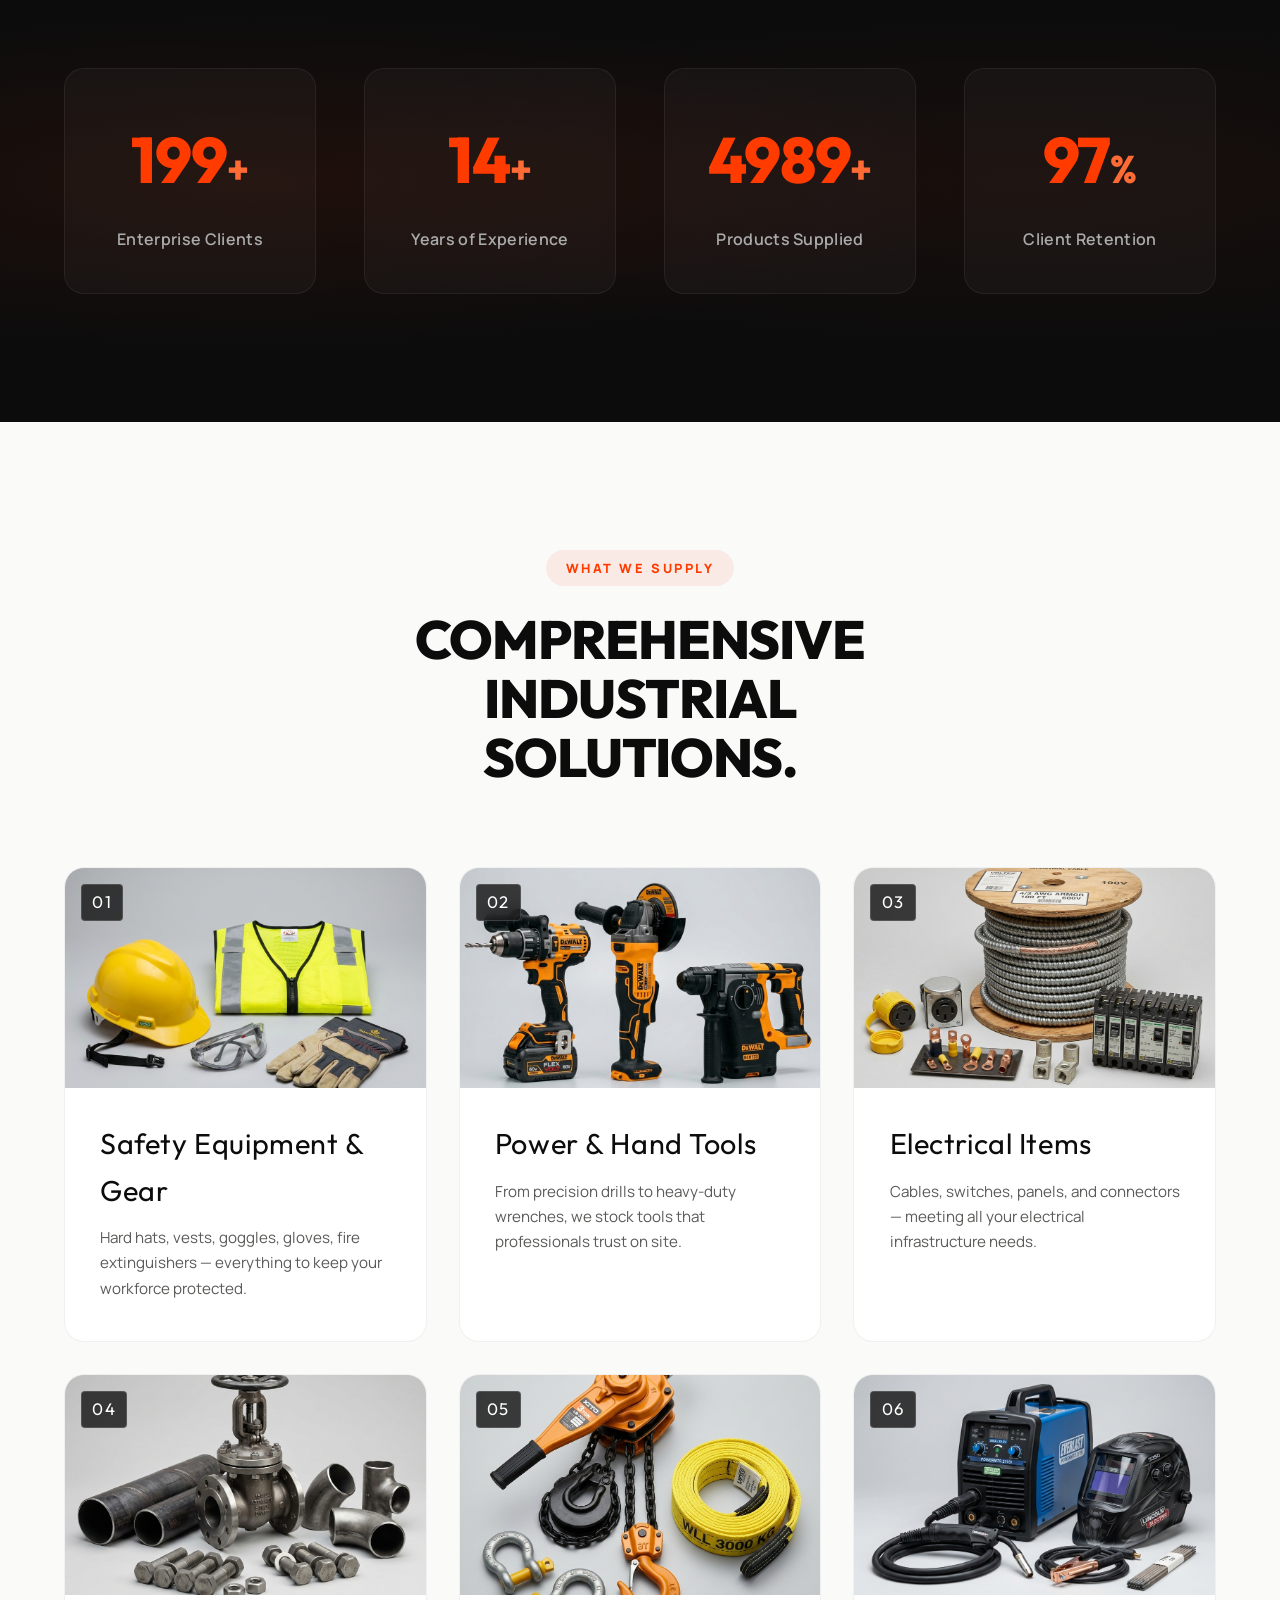
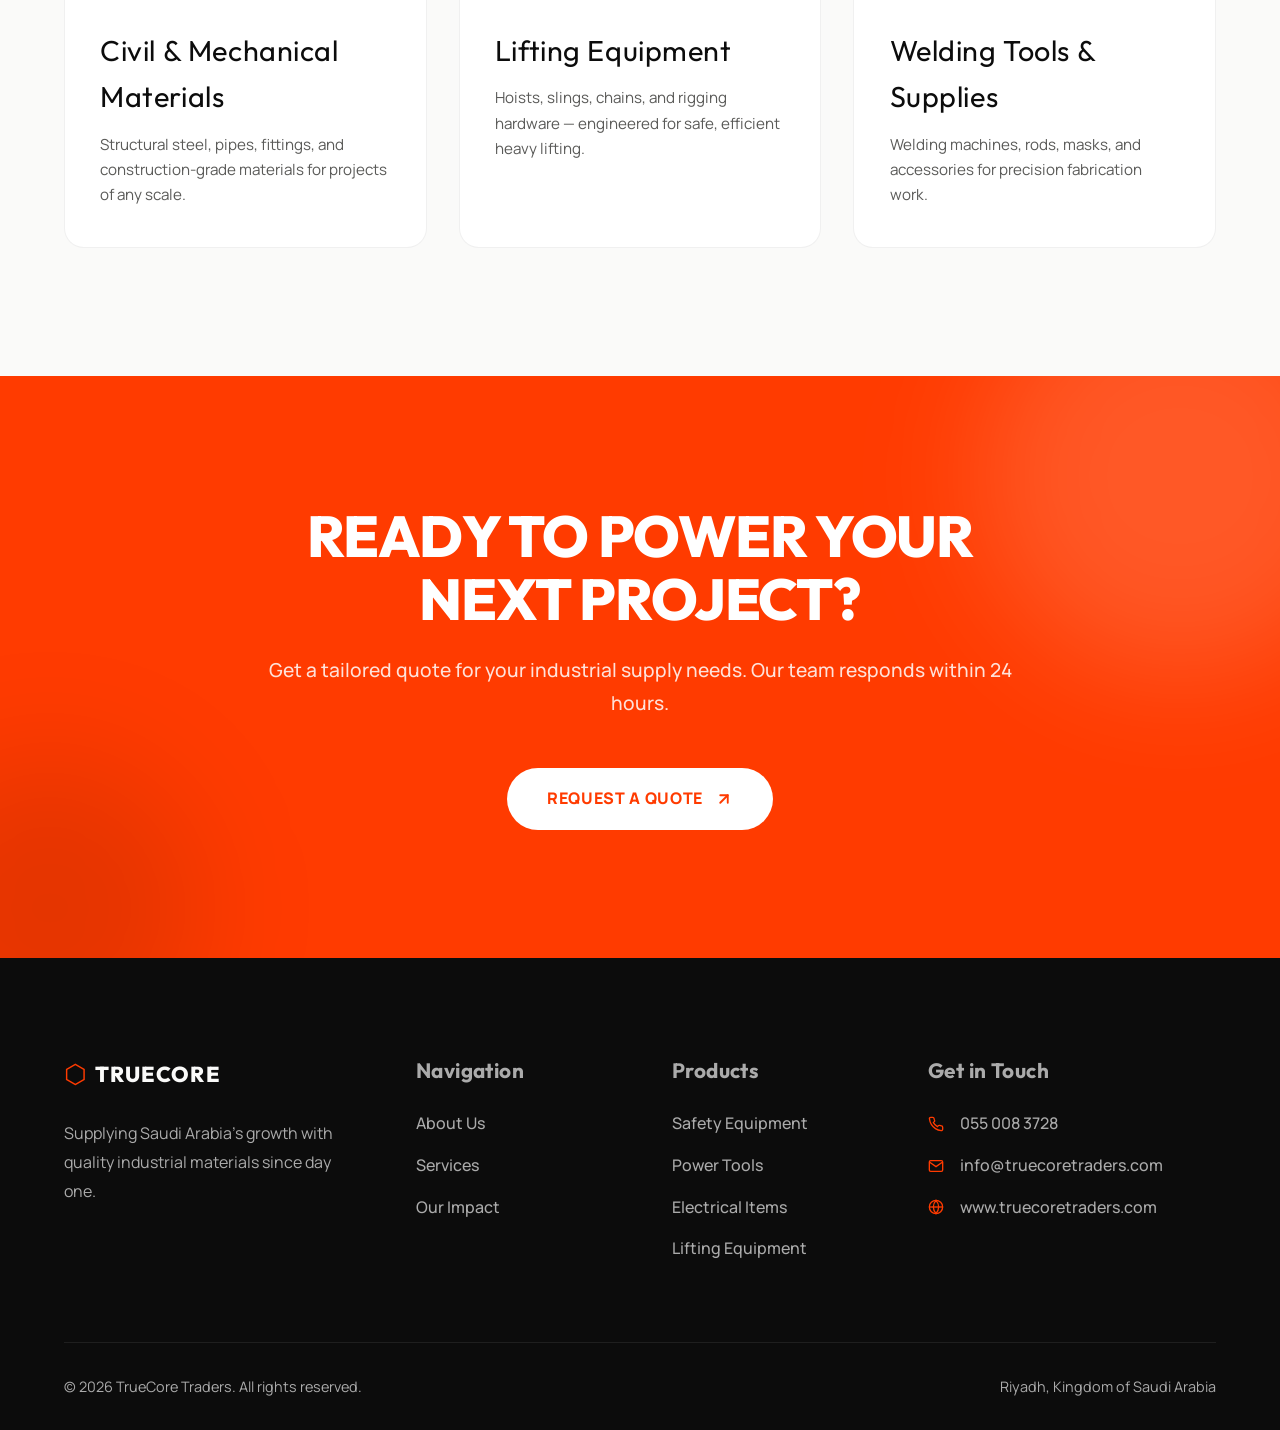
==== commit f51e6ad5: "Update heading typography to Outfit geometric sans" ====
--- a/index.html
+++ b/index.html
@@ -6,7 +6,7 @@
     <title>TrueCore Traders | Industrial Excellence</title>
     <meta name="description" content="TrueCore Traders — Saudi Arabia's trusted supplier of industrial materials, safety equipment, power tools, and construction supplies. Powering progress through quality and reliability.">
     <link rel="stylesheet" href="styles.css">
-    <link href="https://fonts.googleapis.com/css2?family=Bebas+Neue&family=Manrope:wght@300;400;500;600;700;800&display=swap" rel="stylesheet">
+    <link href="https://fonts.googleapis.com/css2?family=Outfit:wght@400;500;600;700;800;900&family=Manrope:wght@300;400;500;600;700;800&display=swap" rel="stylesheet">
 </head>
 <body>
 
--- a/styles.css
+++ b/styles.css
@@ -35,7 +35,7 @@
     --shadow-lg: 0 12px 40px rgba(0,0,0,0.08), 0 4px 16px rgba(0,0,0,0.04);
     --shadow-xl: 0 24px 60px rgba(0,0,0,0.10), 0 8px 24px rgba(0,0,0,0.06);
 
-    --font-heading: 'Bebas Neue', sans-serif;
+    --font-heading: 'Outfit', sans-serif;
     --font-body: 'Manrope', sans-serif;
 
     --ease-out-expo: cubic-bezier(0.16, 1, 0.3, 1);
@@ -190,9 +190,9 @@
 
 .nav-logo-text {
     font-family: var(--font-heading);
-    font-size: 1.2rem;
-    letter-spacing: 0.15em;
-    font-weight: 400;
+    font-size: 1.35rem;
+    letter-spacing: 0.05em;
+    font-weight: 800;
     color: #fff;
 }
 
@@ -321,10 +321,10 @@
     left: 50%;
     transform: translate(-50%, -50%);
     font-family: var(--font-heading);
-    font-size: clamp(10rem, 22vw, 28rem);
-    font-weight: 400;
+    font-size: clamp(6rem, 16vw, 22rem);
+    font-weight: 900;
     color: rgba(255, 255, 255, 0.07);
-    letter-spacing: 0.05em;
+    letter-spacing: -0.02em;
     white-space: nowrap;
     pointer-events: none;
     z-index: 1;
@@ -353,10 +353,10 @@
 
 .hero-word {
     font-family: var(--font-heading);
-    font-weight: 400;
-    color: #fff;
-    letter-spacing: 0.02em;
-    line-height: 0.85;
+    font-weight: 800;
+    color: #fff;
+    letter-spacing: -0.03em;
+    line-height: 0.95;
     display: block;
     opacity: 0;
     transform: translateY(80px);
@@ -369,13 +369,13 @@
 }
 
 .hero-word-1 {
-    font-size: clamp(5rem, 14vw, 16rem);
-    text-shadow: 0 4px 60px rgba(0,0,0,0.1);
+    font-size: clamp(3.8rem, 8.5vw, 9.5rem);
+    text-shadow: 0 4px 60px rgba(0,0,0,0.12);
 }
 
 .hero-word-2 {
-    font-size: clamp(5rem, 14vw, 16rem);
-    text-shadow: 0 4px 60px rgba(0,0,0,0.1);
+    font-size: clamp(3.8rem, 8.5vw, 9.5rem);
+    text-shadow: 0 4px 60px rgba(0,0,0,0.12);
     transition-delay: 0.15s;
 }
 
@@ -544,10 +544,10 @@
 
 .brand-name {
     font-family: var(--font-heading);
-    font-size: clamp(1.5rem, 2.5vw, 2.2rem);
-    font-weight: 400;
-    color: #fff;
-    letter-spacing: 0.15em;
+    font-size: clamp(1.3rem, 2vw, 1.8rem);
+    font-weight: 700;
+    color: #fff;
+    letter-spacing: 0.06em;
     text-transform: uppercase;
     flex-shrink: 0;
 }
@@ -592,10 +592,10 @@
 
 .section-heading {
     font-family: var(--font-heading);
-    font-size: clamp(3rem, 5vw, 5rem);
-    font-weight: 400;
-    line-height: 0.95;
-    letter-spacing: 0.02em;
+    font-size: clamp(2.5rem, 4.2vw, 4.2rem);
+    font-weight: 800;
+    line-height: 1.1;
+    letter-spacing: -0.02em;
     color: var(--text-primary);
 }
 
@@ -681,16 +681,16 @@
 .stat-number {
     font-family: var(--font-heading);
     font-size: clamp(3rem, 5vw, 5rem);
-    font-weight: 400;
+    font-weight: 800;
     color: var(--orange-hot);
-    letter-spacing: 0.02em;
+    letter-spacing: -0.02em;
     display: inline;
 }
 
 .stat-suffix {
     font-family: var(--font-heading);
     font-size: clamp(2rem, 3vw, 3rem);
-    font-weight: 400;
+    font-weight: 800;
     color: var(--orange-light);
 }
 
@@ -862,12 +862,12 @@
 
 .cta-content h2 {
     font-family: var(--font-heading);
-    font-size: clamp(3rem, 5vw, 5rem);
-    font-weight: 400;
-    color: #fff;
-    letter-spacing: 0.02em;
+    font-size: clamp(2.6rem, 4.5vw, 4.5rem);
+    font-weight: 800;
+    color: #fff;
+    letter-spacing: -0.02em;
     margin-bottom: 1.5rem;
-    line-height: 1;
+    line-height: 1.1;
 }
 
 .cta-content p {
@@ -948,9 +948,9 @@
 
 .footer-col h4 {
     font-family: var(--font-heading);
-    font-size: 1.5rem;
-    font-weight: 400;
-    letter-spacing: 0.05em;
+    font-size: 1.3rem;
+    font-weight: 700;
+    letter-spacing: 0.02em;
     color: var(--text-inverse-muted);
     margin-bottom: 1.5rem;
 }
@@ -1005,7 +1005,7 @@
 @media (max-width: 1200px) {
     .hero-word-1,
     .hero-word-2 {
-        font-size: clamp(4rem, 12vw, 12rem);
+        font-size: clamp(3.2rem, 7.5vw, 7.5rem);
     }
 
     .hero-tagline {
@@ -1097,7 +1097,7 @@
 
     .hero-word-1,
     .hero-word-2 {
-        font-size: clamp(3.5rem, 16vw, 8rem);
+        font-size: clamp(2.8rem, 10vw, 5.5rem);
     }
 
     .hero-image-wrapper {
@@ -1168,7 +1168,7 @@
 @media (max-width: 480px) {
     .hero-word-1,
     .hero-word-2 {
-        font-size: clamp(2.8rem, 18vw, 5rem);
+        font-size: clamp(2.2rem, 12vw, 3.8rem);
     }
 
     .hero-image-wrapper {
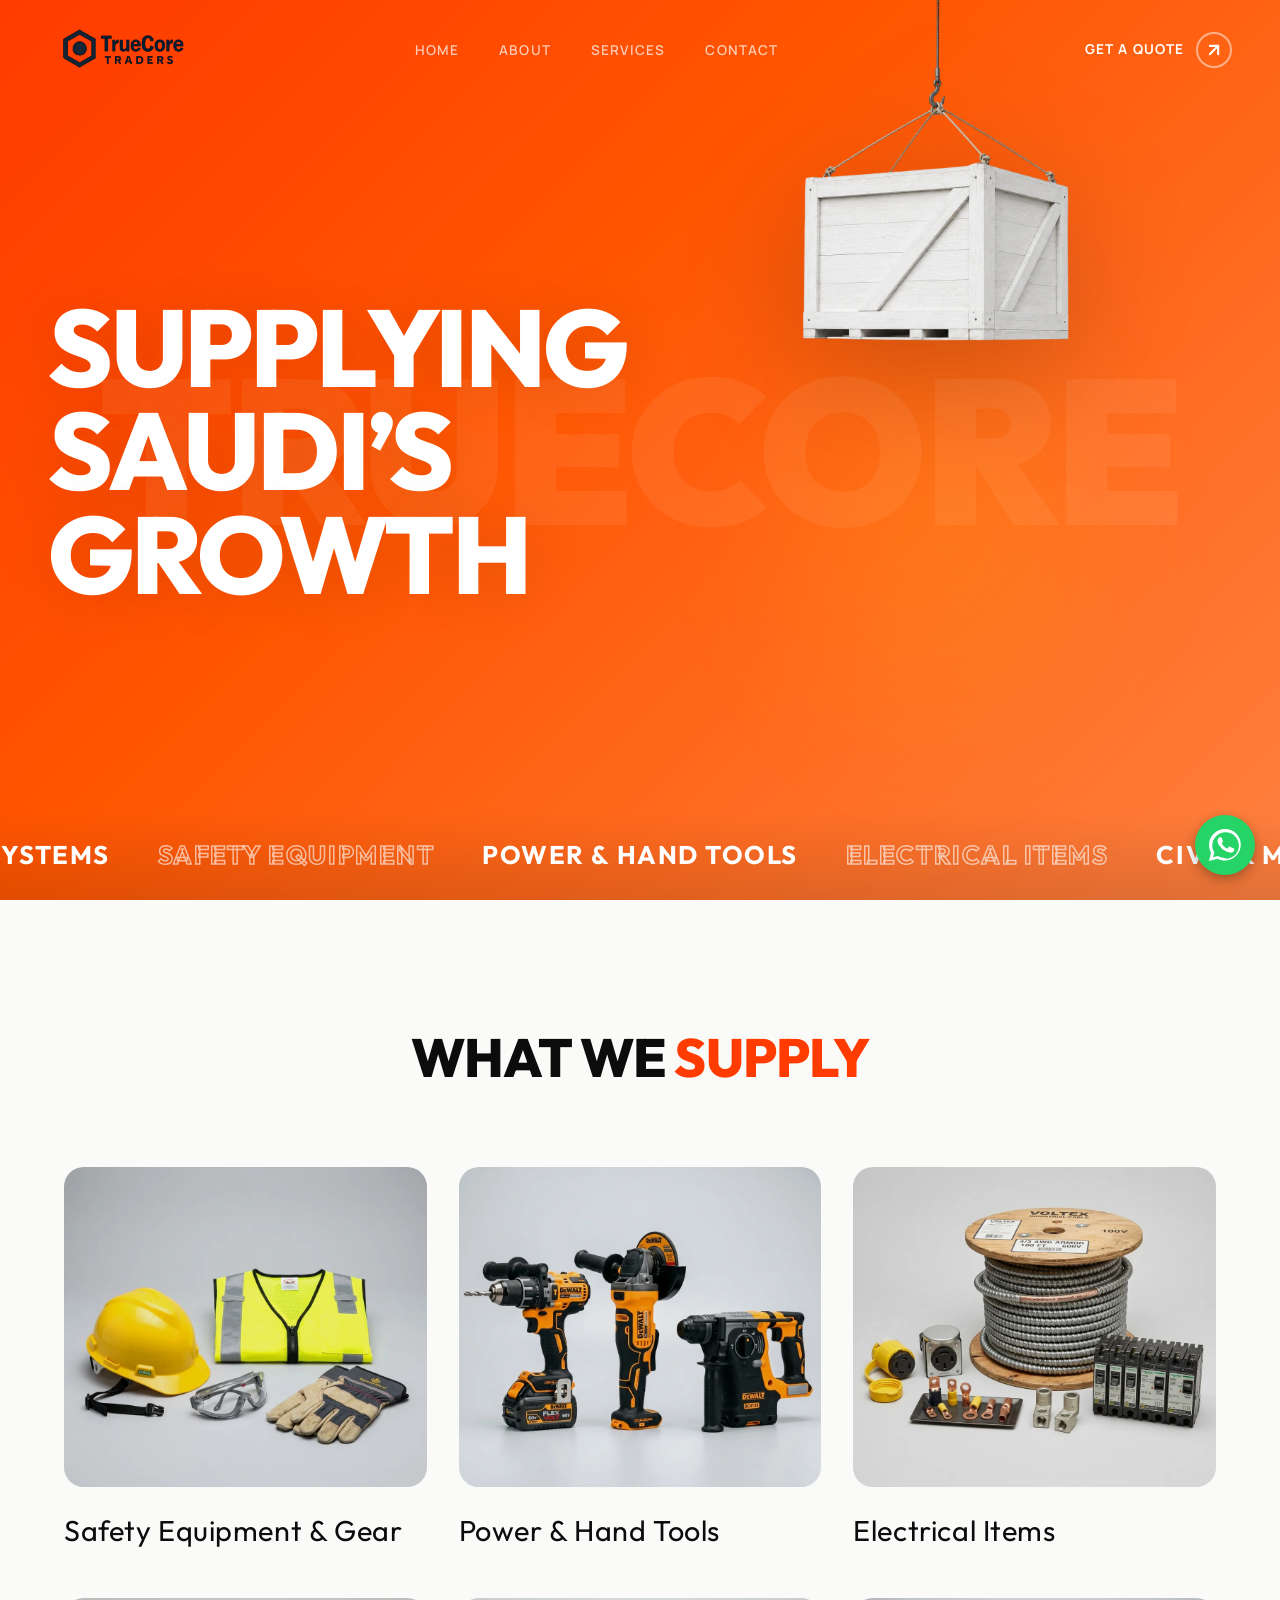
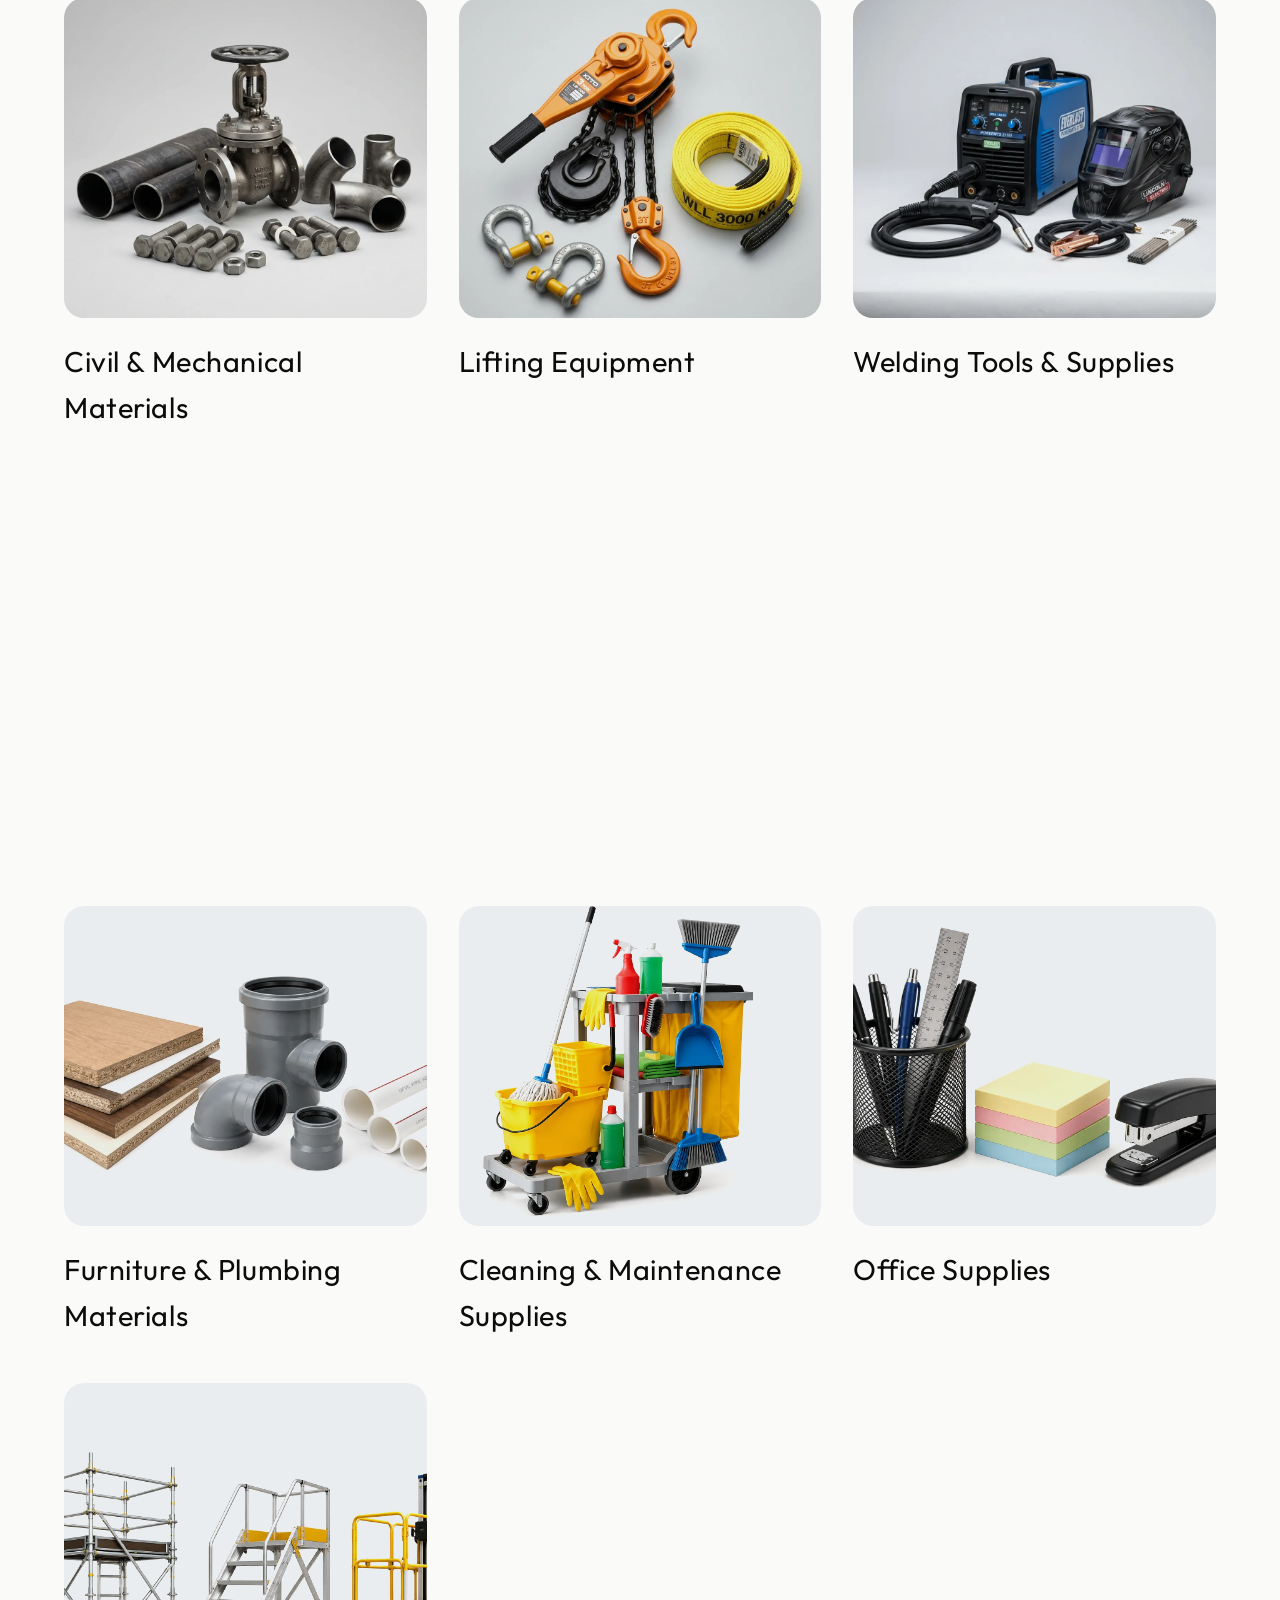
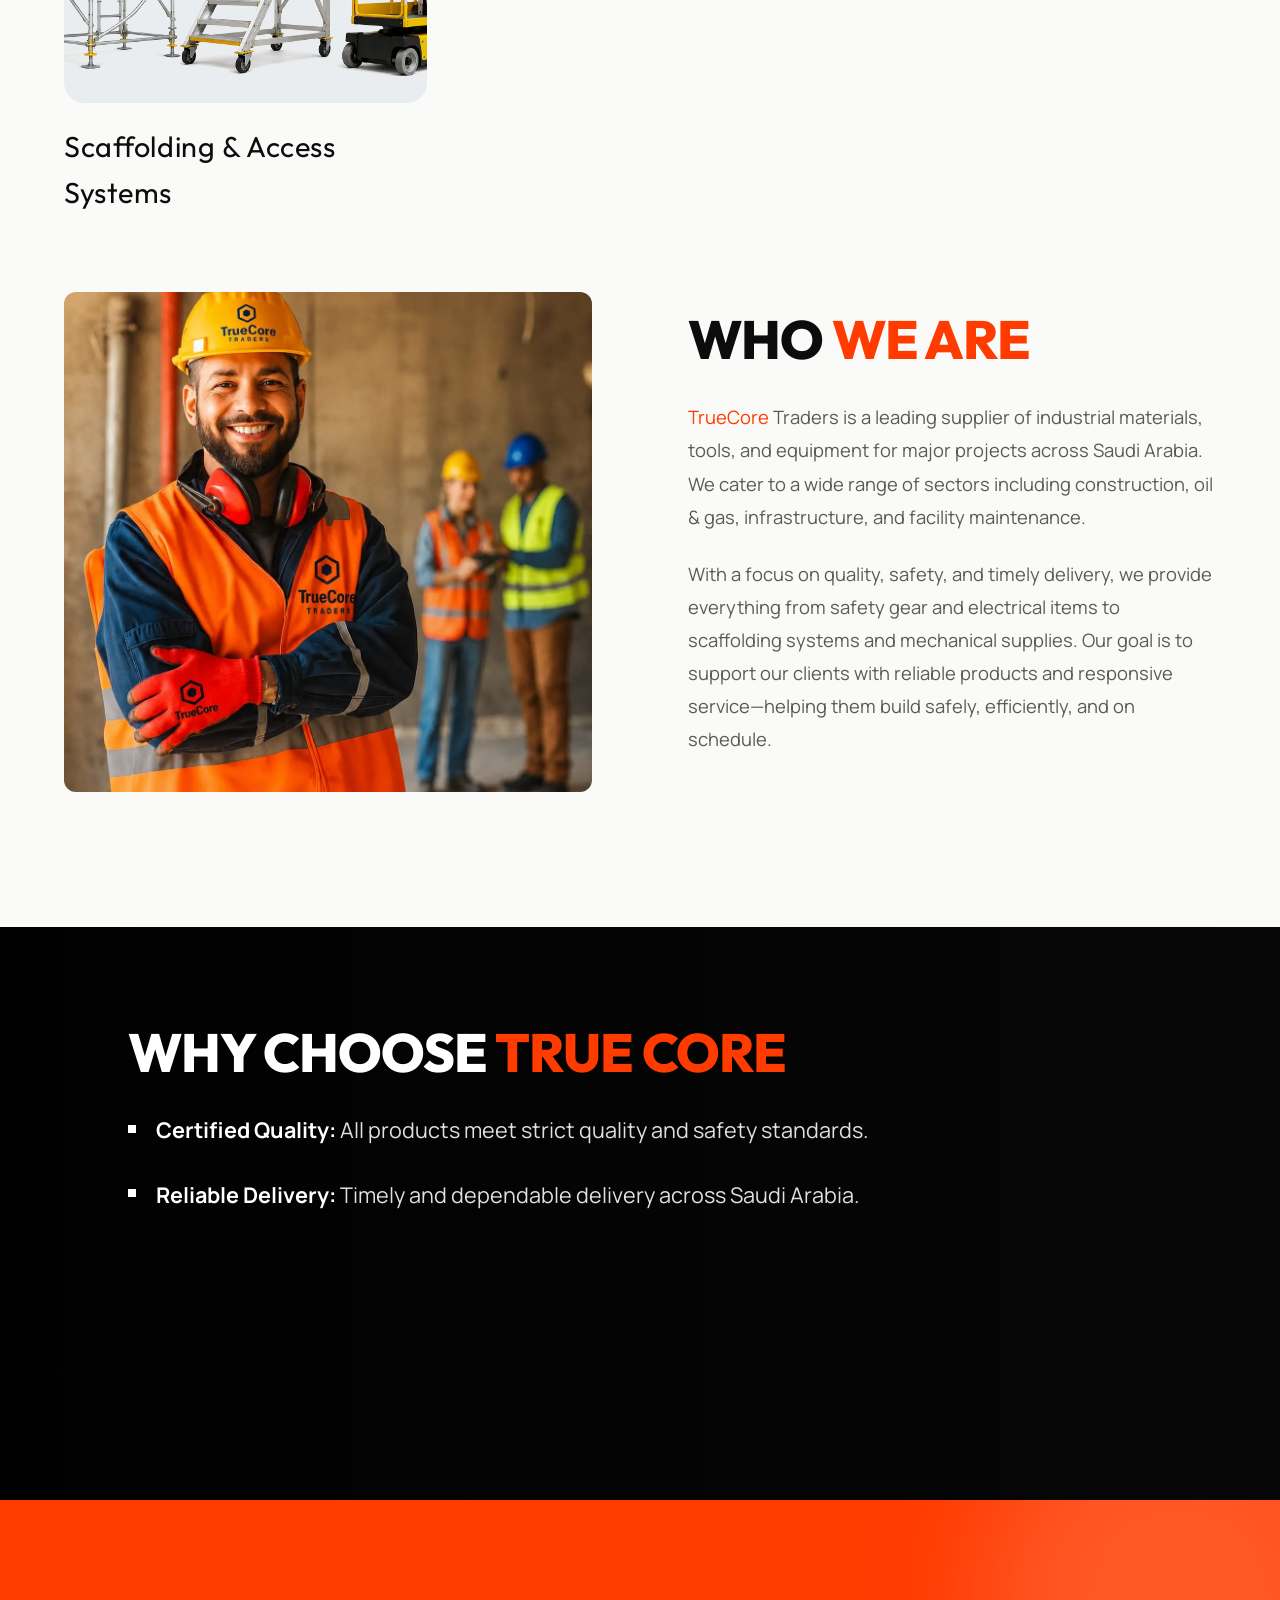
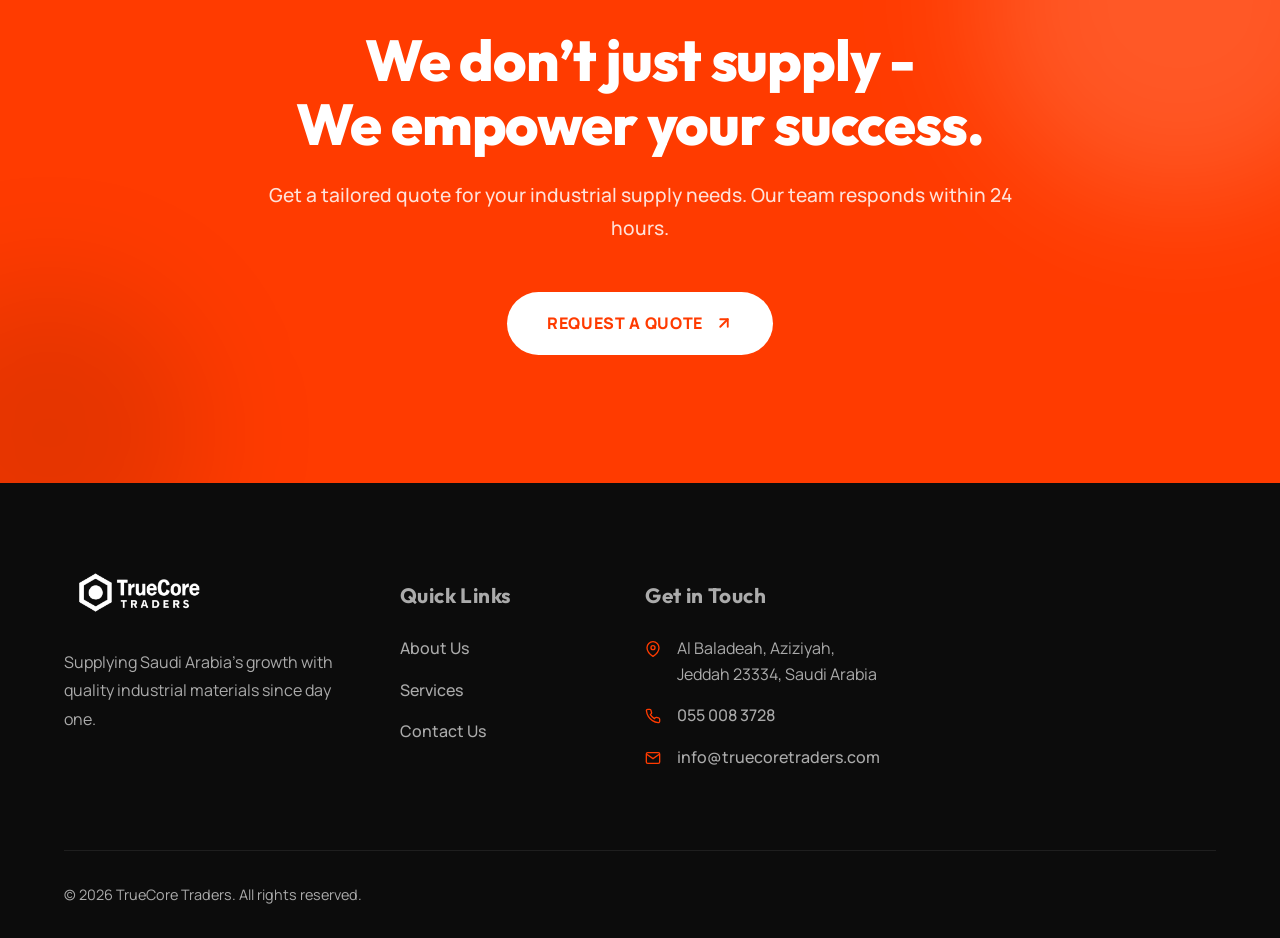
==== commit ba6ee798: "Final SEO optimization, image compression to WebP, and final layout fixes" ====
--- a/index.html
+++ b/index.html
@@ -3,39 +3,54 @@
 <head>
     <meta charset="UTF-8">
     <meta name="viewport" content="width=device-width, initial-scale=1.0">
-    <title>TrueCore Traders | Industrial Excellence</title>
+    <title>TrueCore Traders | Industrial Materials Supplier in Saudi Arabia</title>
     <meta name="description" content="TrueCore Traders — Saudi Arabia's trusted supplier of industrial materials, safety equipment, power tools, and construction supplies. Powering progress through quality and reliability.">
+    <meta name="keywords" content="Safety Equipment, Power & Hand Tools, Electrical Items, Civil & Mechanical Materials, Lifting Equipment, Testing Instruments, Welding Tools & Supplies, Fasteners & Hardware, Lighting Fixtures, Furniture & Plumbing Materials, Cleaning & Maintenance Supplies, Office Supplies, Scaffolding & Access Systems, TrueCore Traders, Saudi Arabia">
+    
+    <!-- Favicon -->
+    <link rel="icon" type="image/png" href="logo.png">
+    <link rel="apple-touch-icon" href="logo.png">
+    
+    <!-- Canonical URL -->
+    <link rel="canonical" href="https://www.truecoretraders.com/">
+    
+    <!-- Open Graph Tags -->
+    <meta property="og:title" content="TrueCore Traders | Industrial Materials Supplier in Saudi Arabia">
+    <meta property="og:description" content="Saudi Arabia's trusted supplier of industrial materials, safety equipment, power tools, and construction supplies. Powering progress through quality and reliability.">
+    <meta property="og:image" content="https://www.truecoretraders.com/logo.png">
+    <meta property="og:url" content="https://www.truecoretraders.com/">
+    <meta property="og:type" content="website">
+    <meta property="og:site_name" content="TrueCore Traders">
+    
+    <!-- Twitter Card Tags -->
+    <meta name="twitter:card" content="summary_large_image">
+    <meta name="twitter:title" content="TrueCore Traders | Industrial Materials Supplier in Saudi Arabia">
+    <meta name="twitter:description" content="Saudi Arabia's trusted supplier of industrial materials, safety equipment, power tools, and construction supplies.">
+    <meta name="twitter:image" content="https://www.truecoretraders.com/logo.png">
+    
     <link rel="stylesheet" href="styles.css">
     <link href="https://fonts.googleapis.com/css2?family=Outfit:wght@400;500;600;700;800;900&family=Manrope:wght@300;400;500;600;700;800&display=swap" rel="stylesheet">
 </head>
 <body>
 
-    <!-- Page Loader -->
-    <div class="page-loader" id="pageLoader">
-        <div class="loader-content">
-            <span class="loader-icon">⬡</span>
-            <span class="loader-text">TRUECORE</span>
-        </div>
-    </div>
-
     <!-- Scroll Progress Bar -->
     <div class="scroll-progress" id="scrollProgress"></div>
 
     <!-- Navigation -->
-    <nav class="navbar" id="navbar">
+    <nav class="navbar" id="navbar" aria-label="Main navigation">
         <div class="nav-logo">
-            <span class="nav-logo-icon">⬡</span>
-            <span class="nav-logo-text">TRUECORE</span>
+            <a href="index.html" style="text-decoration: none; display: flex; align-items: center;">
+                <img src="logo.png" alt="TrueCore Logo" class="nav-logo-image">
+            </a>
         </div>
         <ul class="nav-links" id="navLinks">
-            <li><a href="#hero">Home</a></li>
-            <li><a href="#about">About</a></li>
-            <li><a href="#services">Services</a></li>
-            <li><a href="#stats">Impact</a></li>
-            <li><a href="#contact">Contact</a></li>
+            <li><a href="index.html">Home</a></li>
+            <li><a href="about.html">About</a></li>
+            <li><a href="services.html">Services</a></li>
+            <li><a href="contact.html">Contact</a></li>
         </ul>
-        <a href="#contact" class="nav-cta" id="btnQuote">
-            <span>// HIRE US</span>
+        <a href="contact.html" class="nav-cta" id="btnQuote">
+            <span>GET A QUOTE</span>
             <span class="nav-cta-arrow">
                 <svg width="20" height="20" viewBox="0 0 24 24" fill="none" stroke="currentColor" stroke-width="2.5" stroke-linecap="round" stroke-linejoin="round">
                     <line x1="7" y1="17" x2="17" y2="7"></line>
@@ -51,193 +66,265 @@
 
     <!-- Hero Section -->
     <main class="hero" id="hero">
+        <h1 class="sr-only">TrueCore Traders — Industrial Materials Supplier in Saudi Arabia</h1>
         <!-- Background Name Watermark -->
         <div class="hero-watermark" aria-hidden="true">TRUECORE</div>
 
         <!-- Giant Typography -->
         <div class="hero-headline">
-            <span class="hero-word hero-word-1">INDUSTRIAL</span>
-            <span class="hero-word hero-word-2">EXCELLENCE</span>
-        </div>
-
+            <span class="hero-word hero-word-1">SUPPLYING</span>
+            <span class="hero-word hero-word-2">SAUDI’S</span>
+            <span class="hero-word hero-word-3">GROWTH</span>
+        </div>
         <!-- Center Hero Image -->
         <div class="hero-image-wrapper">
             <div class="hero-image-glow"></div>
-            <img src="crateclose.png" alt="TrueCore Traders Crate Closed" class="hero-image crate-closed" id="heroImageClosed">
+            <img src="crateclose.webp" alt="TrueCore Traders Crate Closed" class="hero-image crate-closed" id="heroImageClosed">
             
             <!-- Open Crate Group -->
             <div class="crate-open-group crate-open">
-                <img src="openproduct.png" alt="TrueCore Traders Crate Open" class="hero-image" id="heroImageOpen">
-            </div>
-        </div>
-
-        <!-- Right Side Tagline -->
-        <div class="hero-tagline">
-            <span class="hero-tagline-slash">//</span>
-            <span class="hero-tagline-text">QUALITY THAT<br>POWERS YOUR<br>PROJECTS</span>
-        </div>
+                <img src="openproduct.webp" alt="TrueCore Traders Crate Open" class="hero-image" id="heroImageOpen">
+            </div>
+        </div>
+
 
 
 
         <!-- Brand Ticker -->
         <div class="brand-ticker">
             <div class="brand-ticker-track">
-                <span class="brand-name">SAFETY GEAR</span>
-                <span class="brand-name brand-outlined">POWER TOOLS</span>
-                <span class="brand-name">ELECTRICAL</span>
-                <span class="brand-name brand-outlined">WELDING</span>
-                <span class="brand-name">LIFTING</span>
-                <span class="brand-name brand-outlined">CIVIL WORKS</span>
-                <span class="brand-name">SAFETY GEAR</span>
-                <span class="brand-name brand-outlined">POWER TOOLS</span>
-                <span class="brand-name">ELECTRICAL</span>
-                <span class="brand-name brand-outlined">WELDING</span>
-                <span class="brand-name">LIFTING</span>
-                <span class="brand-name brand-outlined">CIVIL WORKS</span>
+                <span class="brand-name">SAFETY EQUIPMENT</span>
+                <span class="brand-name brand-outlined">POWER & HAND TOOLS</span>
+                <span class="brand-name">ELECTRICAL ITEMS</span>
+                <span class="brand-name brand-outlined">CIVIL & MECHANICAL MATERIALS</span>
+                <span class="brand-name">LIFTING EQUIPMENT</span>
+                <span class="brand-name brand-outlined">TESTING INSTRUMENTS</span>
+                <span class="brand-name">WELDING TOOLS & SUPPLIES</span>
+                <span class="brand-name brand-outlined">FASTENERS & HARDWARE</span>
+                <span class="brand-name">LIGHTING FIXTURES</span>
+                <span class="brand-name brand-outlined">FURNITURE & PLUMBING MATERIALS</span>
+                <span class="brand-name">CLEANING & MAINTENANCE SUPPLIES</span>
+                <span class="brand-name brand-outlined">OFFICE SUPPLIES</span>
+                <span class="brand-name">SCAFFOLDING & ACCESS SYSTEMS</span>
+                
+                <span class="brand-name brand-outlined">SAFETY EQUIPMENT</span>
+                <span class="brand-name">POWER & HAND TOOLS</span>
+                <span class="brand-name brand-outlined">ELECTRICAL ITEMS</span>
+                <span class="brand-name">CIVIL & MECHANICAL MATERIALS</span>
+                <span class="brand-name brand-outlined">LIFTING EQUIPMENT</span>
+                <span class="brand-name">TESTING INSTRUMENTS</span>
+                <span class="brand-name brand-outlined">WELDING TOOLS & SUPPLIES</span>
+                <span class="brand-name">FASTENERS & HARDWARE</span>
+                <span class="brand-name brand-outlined">LIGHTING FIXTURES</span>
+                <span class="brand-name">FURNITURE & PLUMBING MATERIALS</span>
+                <span class="brand-name brand-outlined">CLEANING & MAINTENANCE SUPPLIES</span>
+                <span class="brand-name">OFFICE SUPPLIES</span>
+                <span class="brand-name brand-outlined">SCAFFOLDING & ACCESS SYSTEMS</span>
             </div>
         </div>
     </main>
 
+    <!-- Services Section -->
+    <section class="services-section" id="services" style="padding-bottom: 2rem;">
+        <div class="services-header">
+            <h2 class="section-heading reveal-up" style="--delay: 0.1s; margin-bottom: 2rem;">
+                WHAT WE <span class="text-accent">SUPPLY</span>
+            </h2>
+        </div>
+        <div class="services-grid">
+            <div class="service-card reveal-up" style="--delay: 0s;">
+                <div class="service-image-box">
+                    <img src="supply-safety-gear.webp" alt="Safety Equipment & Gear" class="service-img" loading="lazy">
+                    <span class="service-badge">01</span>
+                </div>
+                <div class="service-content">
+                    <h3>Safety Equipment & Gear</h3>
+                </div>
+                <div class="service-card-line"></div>
+            </div>
+            <div class="service-card reveal-up" style="--delay: 0.08s;">
+                <div class="service-image-box">
+                    <img src="supply-power-tools.webp" alt="Power & Hand Tools" class="service-img" loading="lazy">
+                    <span class="service-badge">02</span>
+                </div>
+                <div class="service-content">
+                    <h3>Power & Hand Tools</h3>
+                </div>
+                <div class="service-card-line"></div>
+            </div>
+            <div class="service-card reveal-up" style="--delay: 0.16s;">
+                <div class="service-image-box">
+                    <img src="supply-electrical-items.webp" alt="Electrical Items" class="service-img" loading="lazy">
+                    <span class="service-badge">03</span>
+                </div>
+                <div class="service-content">
+                    <h3>Electrical Items</h3>
+                </div>
+                <div class="service-card-line"></div>
+            </div>
+            <div class="service-card reveal-up" style="--delay: 0.24s;">
+                <div class="service-image-box">
+                    <img src="supply-civil-materials.webp" alt="Civil & Mechanical Materials" class="service-img" loading="lazy">
+                    <span class="service-badge">04</span>
+                </div>
+                <div class="service-content">
+                    <h3>Civil & Mechanical Materials</h3>
+                </div>
+                <div class="service-card-line"></div>
+            </div>
+            <div class="service-card reveal-up" style="--delay: 0.32s;">
+                <div class="service-image-box">
+                    <img src="supply-lifting-gear.webp" alt="Lifting Equipment" class="service-img" loading="lazy">
+                    <span class="service-badge">05</span>
+                </div>
+                <div class="service-content">
+                    <h3>Lifting Equipment</h3>
+                </div>
+                <div class="service-card-line"></div>
+            </div>
+            <div class="service-card reveal-up" style="--delay: 0.4s;">
+                <div class="service-image-box">
+                    <img src="supply-welding-equipment.webp" alt="Welding Tools & Supplies" class="service-img" loading="lazy">
+                    <span class="service-badge">06</span>
+                </div>
+                <div class="service-content">
+                    <h3>Welding Tools & Supplies</h3>
+                </div>
+                <div class="service-card-line"></div>
+            </div>
+            <div class="service-card reveal-up" style="--delay: 0.48s;">
+                <div class="service-image-box">
+                    <img src="supply-testing.webp" alt="Testing Instruments" class="service-img" loading="lazy">
+                    <span class="service-badge">07</span>
+                </div>
+                <div class="service-content">
+                    <h3>Testing Instruments</h3>
+                </div>
+                <div class="service-card-line"></div>
+            </div>
+            <div class="service-card reveal-up" style="--delay: 0.56s;">
+                <div class="service-image-box">
+                    <img src="supply-fasteners.webp" alt="Fasteners & Hardware" class="service-img" loading="lazy">
+                    <span class="service-badge">08</span>
+                </div>
+                <div class="service-content">
+                    <h3>Fasteners & Hardware</h3>
+                </div>
+                <div class="service-card-line"></div>
+            </div>
+            <div class="service-card reveal-up" style="--delay: 0.64s;">
+                <div class="service-image-box">
+                    <img src="supply-lighting.webp" alt="Lighting Fixtures" class="service-img" loading="lazy">
+                    <span class="service-badge">09</span>
+                </div>
+                <div class="service-content">
+                    <h3>Lighting Fixtures</h3>
+                </div>
+                <div class="service-card-line"></div>
+            </div>
+            <div class="service-card reveal-up" style="--delay: 0.72s;">
+                <div class="service-image-box">
+                    <img src="supply-furniture.webp" alt="Furniture & Plumbing Materials" class="service-img" loading="lazy">
+                    <span class="service-badge">10</span>
+                </div>
+                <div class="service-content">
+                    <h3>Furniture & Plumbing Materials</h3>
+                </div>
+                <div class="service-card-line"></div>
+            </div>
+            <div class="service-card reveal-up" style="--delay: 0.8s;">
+                <div class="service-image-box">
+                    <img src="supply-cleaning.webp" alt="Cleaning & Maintenance Supplies" class="service-img" loading="lazy">
+                    <span class="service-badge">11</span>
+                </div>
+                <div class="service-content">
+                    <h3>Cleaning & Maintenance Supplies</h3>
+                </div>
+                <div class="service-card-line"></div>
+            </div>
+            <div class="service-card reveal-up" style="--delay: 0.88s;">
+                <div class="service-image-box">
+                    <img src="supply-office.webp" alt="Office Supplies" class="service-img" loading="lazy">
+                    <span class="service-badge">12</span>
+                </div>
+                <div class="service-content">
+                    <h3>Office Supplies</h3>
+                </div>
+                <div class="service-card-line"></div>
+            </div>
+            <div class="service-card reveal-up" style="--delay: 0.96s;">
+                <div class="service-image-box">
+                    <img src="supply-scaffolding.webp" alt="Scaffolding & Access Systems" class="service-img" loading="lazy">
+                    <span class="service-badge">13</span>
+                </div>
+                <div class="service-content">
+                    <h3>Scaffolding & Access Systems</h3>
+                </div>
+                <div class="service-card-line"></div>
+            </div>
+        </div>
+    </section>
+
+
+
     <!-- About Section -->
-    <section class="about-section" id="about">
-        <div class="about-grid">
-            <div class="about-left">
-                <span class="section-tag reveal-up">WHO WE ARE</span>
-                <h2 class="section-heading reveal-up" style="--delay: 0.1s;">
-                    BUILDING THE BACKBONE OF <span class="text-accent">SAUDI ARABIA'S</span> INDUSTRIAL FUTURE.
+    <section class="about-section" id="about" style="padding-top: 2rem;">
+        <div class="about-grid" style="align-items: center;">
+            <div class="about-left reveal-up" style="--delay: 0.1s;">
+                <img src="who-we-are.webp" alt="Who We Are" style="width: 100%; border-radius: 12px; object-fit: cover; max-height: 500px;" loading="lazy">
+            </div>
+            <div class="about-right">
+                <h2 class="section-heading reveal-up" style="--delay: 0.1s; margin-bottom: 2rem;">
+                    WHO <span class="text-accent">WE ARE</span>
                 </h2>
-            </div>
-            <div class="about-right">
                 <p class="about-text reveal-up" style="--delay: 0.15s;">
-                    We are a leading supplier of industrial materials, tools, and equipment for major projects across Saudi Arabia. We cater to a wide range of sectors including construction, oil & gas, infrastructure, and facility maintenance.
+                    <span class="text-accent">TrueCore</span> Traders is a leading supplier of industrial materials,
+                    tools, and equipment for major projects across Saudi Arabia. We cater to a wide range of sectors
+                    including construction, oil & gas, infrastructure, and facility maintenance.
                 </p>
                 <p class="about-text reveal-up" style="--delay: 0.2s;">
-                    Our vision is to be the most trusted supplier of industrial and construction materials across the Kingdom — powering progress through quality, safety, and reliability.
+                    With a focus on quality, safety, and timely delivery, we provide everything from safety gear and
+                    electrical items to scaffolding systems and mechanical supplies. Our goal is to support our clients
+                    with reliable products and responsive service—helping them build safely, efficiently, and on
+                    schedule.
                 </p>
-                <div class="about-features reveal-up" style="--delay: 0.25s;">
-                    <div class="feature">
-                        <div class="feature-icon">⬡</div>
-                        <span>ISO Certified</span>
-                    </div>
-                    <div class="feature">
-                        <div class="feature-icon">⬡</div>
-                        <span>24/7 Support</span>
-                    </div>
-                    <div class="feature">
-                        <div class="feature-icon">⬡</div>
-                        <span>Pan-KSA Delivery</span>
-                    </div>
-                </div>
             </div>
         </div>
     </section>
 
-    <!-- Stats Section -->
-    <section class="stats-section" id="stats">
-        <div class="stats-grid">
-            <div class="stat-card reveal-up" style="--delay: 0s;">
-                <span class="stat-number" data-target="200">0</span><span class="stat-suffix">+</span>
-                <p class="stat-label">Enterprise Clients</p>
-            </div>
-            <div class="stat-card reveal-up" style="--delay: 0.1s;">
-                <span class="stat-number" data-target="15">0</span><span class="stat-suffix">+</span>
-                <p class="stat-label">Years of Experience</p>
-            </div>
-            <div class="stat-card reveal-up" style="--delay: 0.2s;">
-                <span class="stat-number" data-target="5000">0</span><span class="stat-suffix">+</span>
-                <p class="stat-label">Products Supplied</p>
-            </div>
-            <div class="stat-card reveal-up" style="--delay: 0.3s;">
-                <span class="stat-number" data-target="98">0</span><span class="stat-suffix">%</span>
-                <p class="stat-label">Client Retention</p>
-            </div>
-        </div>
-    </section>
-
-    <!-- Services Section -->
-    <section class="services-section" id="services">
-        <div class="services-header">
-            <span class="section-tag reveal-up">WHAT WE SUPPLY</span>
-            <h2 class="section-heading reveal-up" style="--delay: 0.1s;">
-                COMPREHENSIVE INDUSTRIAL SOLUTIONS.
+    <!-- Why Choose Us Section -->
+    <section class="why-choose-section" id="why-choose">
+        <div class="why-choose-bg"></div>
+        <div class="why-choose-content">
+            <h2 class="section-heading reveal-up" style="--delay: 0.1s; margin-bottom: 2rem; color: #fff;">
+                WHY CHOOSE <span class="text-accent">TRUE CORE</span>
             </h2>
-        </div>
-        <div class="services-grid">
-            <div class="service-card reveal-up" style="--delay: 0s;">
-                <div class="service-image-box">
-                    <img src="supply-safety-gear.jpg" alt="Safety Equipment & Gear" class="service-img" loading="lazy">
-                    <span class="service-badge">01</span>
-                </div>
-                <div class="service-content">
-                    <h3>Safety Equipment & Gear</h3>
-                    <p>Hard hats, vests, goggles, gloves, fire extinguishers — everything to keep your workforce protected.</p>
-                </div>
-                <div class="service-card-line"></div>
-            </div>
-            <div class="service-card reveal-up" style="--delay: 0.08s;">
-                <div class="service-image-box">
-                    <img src="supply-power-tools.jpg" alt="Power & Hand Tools" class="service-img" loading="lazy">
-                    <span class="service-badge">02</span>
-                </div>
-                <div class="service-content">
-                    <h3>Power & Hand Tools</h3>
-                    <p>From precision drills to heavy-duty wrenches, we stock tools that professionals trust on site.</p>
-                </div>
-                <div class="service-card-line"></div>
-            </div>
-            <div class="service-card reveal-up" style="--delay: 0.16s;">
-                <div class="service-image-box">
-                    <img src="supply-electrical-items.jpg" alt="Electrical Items" class="service-img" loading="lazy">
-                    <span class="service-badge">03</span>
-                </div>
-                <div class="service-content">
-                    <h3>Electrical Items</h3>
-                    <p>Cables, switches, panels, and connectors — meeting all your electrical infrastructure needs.</p>
-                </div>
-                <div class="service-card-line"></div>
-            </div>
-            <div class="service-card reveal-up" style="--delay: 0.24s;">
-                <div class="service-image-box">
-                    <img src="supply-civil-materials.jpg" alt="Civil & Mechanical Materials" class="service-img" loading="lazy">
-                    <span class="service-badge">04</span>
-                </div>
-                <div class="service-content">
-                    <h3>Civil & Mechanical Materials</h3>
-                    <p>Structural steel, pipes, fittings, and construction-grade materials for projects of any scale.</p>
-                </div>
-                <div class="service-card-line"></div>
-            </div>
-            <div class="service-card reveal-up" style="--delay: 0.32s;">
-                <div class="service-image-box">
-                    <img src="supply-lifting-gear.jpg" alt="Lifting Equipment" class="service-img" loading="lazy">
-                    <span class="service-badge">05</span>
-                </div>
-                <div class="service-content">
-                    <h3>Lifting Equipment</h3>
-                    <p>Hoists, slings, chains, and rigging hardware — engineered for safe, efficient heavy lifting.</p>
-                </div>
-                <div class="service-card-line"></div>
-            </div>
-            <div class="service-card reveal-up" style="--delay: 0.4s;">
-                <div class="service-image-box">
-                    <img src="supply-welding-equipment.jpg" alt="Welding Tools & Supplies" class="service-img" loading="lazy">
-                    <span class="service-badge">06</span>
-                </div>
-                <div class="service-content">
-                    <h3>Welding Tools & Supplies</h3>
-                    <p>Welding machines, rods, masks, and accessories for precision fabrication work.</p>
-                </div>
-                <div class="service-card-line"></div>
-            </div>
+            <ul class="why-choose-list">
+                <li class="reveal-up" style="--delay: 0.1s;">
+                    <strong>Certified Quality:</strong> All products meet strict quality and safety standards.
+                </li>
+                <li class="reveal-up" style="--delay: 0.2s;">
+                    <strong>Reliable Delivery:</strong> Timely and dependable delivery across Saudi Arabia.
+                </li>
+                <li class="reveal-up" style="--delay: 0.3s;">
+                    <strong>Expert Support:</strong> Knowledgeable team offering tailored product advice.
+                </li>
+                <li class="reveal-up" style="--delay: 0.4s;">
+                    <strong>Competitive Pricing:</strong> Cost-effective solutions with bulk supply options.
+                </li>
+                <li class="reveal-up" style="--delay: 0.5s;">
+                    <strong>Custom Sourcing:</strong> Special product requests handled efficiently.
+                </li>
+            </ul>
         </div>
     </section>
 
     <!-- CTA Section -->
     <section class="cta-section">
         <div class="cta-content reveal-up">
-            <h2>READY TO POWER YOUR NEXT PROJECT?</h2>
+            <h2>We don’t just supply -<br>We empower your success.</h2>
             <p>Get a tailored quote for your industrial supply needs. Our team responds within 24 hours.</p>
-            <a href="#contact" class="cta-btn">
+            <a href="contact.html" class="cta-btn">
                 <span>Request a Quote</span>
                 <svg width="18" height="18" viewBox="0 0 24 24" fill="none" stroke="currentColor" stroke-width="2.5" stroke-linecap="round" stroke-linejoin="round">
                     <line x1="7" y1="17" x2="17" y2="7"></line>
@@ -252,34 +339,28 @@
         <div class="footer-grid">
             <div class="footer-brand">
                 <div class="footer-logo">
-                    <span class="nav-logo-icon">⬡</span>
-                    <span class="nav-logo-text">TRUECORE</span>
+                    <img src="logo.png" alt="TrueCore Logo" class="nav-logo-image">
                 </div>
                 <p class="footer-tagline">Supplying Saudi Arabia's growth with quality industrial materials since day one.</p>
             </div>
 
             <div class="footer-col">
-                <h4>Navigation</h4>
+                <h4>Quick Links</h4>
                 <ul>
-                    <li><a href="#about">About Us</a></li>
-                    <li><a href="#services">Services</a></li>
-                    <li><a href="#stats">Our Impact</a></li>
+                    <li><a href="about.html">About Us</a></li>
+                    <li><a href="services.html">Services</a></li>
+                    <li><a href="contact.html">Contact Us</a></li>
                 </ul>
             </div>
 
-            <div class="footer-col">
-                <h4>Products</h4>
-                <ul>
-                    <li><a href="#services">Safety Equipment</a></li>
-                    <li><a href="#services">Power Tools</a></li>
-                    <li><a href="#services">Electrical Items</a></li>
-                    <li><a href="#services">Lifting Equipment</a></li>
-                </ul>
-            </div>
 
             <div class="footer-col">
                 <h4>Get in Touch</h4>
                 <ul class="contact-list">
+                    <li>
+                        <svg width="16" height="16" viewBox="0 0 24 24" fill="none" stroke="currentColor" stroke-width="2"><path d="M21 10c0 7-9 13-9 13s-9-6-9-13a9 9 0 0 1 18 0z"></path><circle cx="12" cy="10" r="3"></circle></svg>
+                        <span>Al Baladeah, Aziziyah,<br>Jeddah 23334, Saudi Arabia</span>
+                    </li>
                     <li>
                         <svg width="16" height="16" viewBox="0 0 24 24" fill="none" stroke="currentColor" stroke-width="2"><path d="M22 16.92v3a2 2 0 01-2.18 2 19.79 19.79 0 01-8.63-3.07 19.5 19.5 0 01-6-6 19.79 19.79 0 01-3.07-8.67A2 2 0 014.11 2h3a2 2 0 012 1.72c.127.96.361 1.903.7 2.81a2 2 0 01-.45 2.11L8.09 9.91a16 16 0 006 6l1.27-1.27a2 2 0 012.11-.45c.907.339 1.85.573 2.81.7A2 2 0 0122 16.92z"/></svg>
                         <a href="tel:0550083728">055 008 3728</a>
@@ -288,30 +369,17 @@
                         <svg width="16" height="16" viewBox="0 0 24 24" fill="none" stroke="currentColor" stroke-width="2"><path d="M4 4h16c1.1 0 2 .9 2 2v12c0 1.1-.9 2-2 2H4c-1.1 0-2-.9-2-2V6c0-1.1.9-2 2-2z"/><polyline points="22,6 12,13 2,6"/></svg>
                         <a href="mailto:info@truecoretraders.com">info@truecoretraders.com</a>
                     </li>
-                    <li>
-                        <svg width="16" height="16" viewBox="0 0 24 24" fill="none" stroke="currentColor" stroke-width="2"><circle cx="12" cy="12" r="10"/><line x1="2" y1="12" x2="22" y2="12"/><path d="M12 2a15.3 15.3 0 014 10 15.3 15.3 0 01-4 10 15.3 15.3 0 01-4-10 15.3 15.3 0 014-10z"/></svg>
-                        <a href="https://www.truecoretraders.com" target="_blank">www.truecoretraders.com</a>
-                    </li>
+
                 </ul>
             </div>
         </div>
 
         <div class="footer-bottom">
             <p>&copy; 2026 TrueCore Traders. All rights reserved.</p>
-            <p>Riyadh, Kingdom of Saudi Arabia</p>
         </div>
     </footer>
 
     <script>
-        // ===== PAGE LOADER =====
-        window.addEventListener('load', () => {
-            const loader = document.getElementById('pageLoader');
-            setTimeout(() => {
-                loader.classList.add('loaded');
-                document.body.classList.add('page-ready');
-            }, 800);
-            setTimeout(() => loader.style.display = 'none', 1500);
-        });
 
         // ===== SCROLL PROGRESS + NAVBAR =====
         window.addEventListener('scroll', () => {
@@ -336,6 +404,7 @@
                 heroImage.style.transform = `translateY(${scrollY * 0.15}px) scale(1)`;
             }
         });
+
 
         // ===== REVEAL ON SCROLL =====
         const revealElements = document.querySelectorAll('.reveal-up');
@@ -429,21 +498,136 @@
         });
 
         // ===== HERO ENTRANCE ANIMATIONS =====
-        window.addEventListener('load', () => {
+        document.addEventListener('DOMContentLoaded', () => {
+            document.querySelectorAll('.hero-word').forEach((el, i) => {
+                setTimeout(() => el.classList.add('visible'), i * 150);
+            });
             setTimeout(() => {
-                document.querySelectorAll('.hero-word').forEach((el, i) => {
-                    setTimeout(() => el.classList.add('visible'), i * 200);
-                });
-                setTimeout(() => {
-                    document.querySelector('.hero-image-wrapper')?.classList.add('visible');
-                    document.querySelector('.hero-tagline')?.classList.add('visible');
-                    document.querySelector('.hero-description')?.classList.add('visible');
-                    document.querySelector('.hero-watermark')?.classList.add('visible');
-                    document.querySelector('.brand-ticker')?.classList.add('visible');
-                }, 600);
-            }, 1000);
+                document.querySelector('.hero-image-wrapper')?.classList.add('visible');
+                document.querySelector('.hero-tagline')?.classList.add('visible');
+                document.querySelector('.hero-description')?.classList.add('visible');
+                document.querySelector('.hero-watermark')?.classList.add('visible');
+                document.querySelector('.brand-ticker')?.classList.add('visible');
+
+                // ===== STEPPED TICKER =====
+                const tickerTrack = document.querySelector('.brand-ticker-track');
+                if (tickerTrack) {
+                    // We start with 2 sets in HTML. Let's add a 3rd set so we have items on both left and right at all times.
+                    const originalCount = tickerTrack.children.length / 2;
+                    for (let i = 0; i < originalCount; i++) {
+                        tickerTrack.appendChild(tickerTrack.children[i].cloneNode(true));
+                    }
+
+                    const items = Array.from(tickerTrack.children);
+                    let currentIndex = originalCount; // Start at the beginning of Set 2 (middle set)
+
+                    function centerTickerItem() {
+                        if (currentIndex >= items.length) return;
+                        
+                        const viewportCenter = window.innerWidth / 2;
+                        const item = items[currentIndex];
+                        
+                        // Ensure items are fully rendered to get accurate offsetLeft
+                        const itemCenter = item.offsetLeft + (item.offsetWidth / 2);
+                        const translateX = viewportCenter - itemCenter;
+                        
+                        tickerTrack.style.transition = 'transform 0.6s cubic-bezier(0.645, 0.045, 0.355, 1)';
+                        tickerTrack.style.transform = `translateX(${translateX}px)`;
+                        
+                        currentIndex++;
+                        
+                        // Seamless loop reset: If we just centered the first item of Set 3
+                        if (currentIndex === (originalCount * 2) + 1) {
+                            setTimeout(() => {
+                                tickerTrack.style.transition = 'none';
+                                currentIndex = originalCount + 1; // Next item will be the second item of Set 2
+                                const jumpItem = items[originalCount]; // The visual equivalent in Set 2
+                                const jumpItemCenter = jumpItem.offsetLeft + (jumpItem.offsetWidth / 2);
+                                tickerTrack.style.transform = `translateX(${viewportCenter - jumpItemCenter}px)`;
+                            }, 650);
+                        }
+                    }
+
+                    // Delay initial center slightly to ensure layout is calculated
+                    setTimeout(() => {
+                        centerTickerItem();
+                        setInterval(centerTickerItem, 2500);
+                    }, 100);
+                    
+                    window.addEventListener('resize', () => {
+                        currentIndex = Math.max(originalCount, currentIndex - 1); 
+                        centerTickerItem();
+                    });
+                }
+            }, 400);
         });
     </script>
 
+    <!-- WhatsApp Sticky Button -->
+    <a href="https://wa.me/966550083728" class="whatsapp-sticky" target="_blank" rel="noopener noreferrer" aria-label="Chat on WhatsApp">
+        <svg viewBox="0 0 32 32" width="32" height="32" fill="currentColor" xmlns="http://www.w3.org/2000/svg">
+            <path d="M16.002 0c-8.835 0-16.002 7.165-16.002 16 0 2.825.735 5.485 2.03 7.77L.025 31.968l8.4-2.202c2.205 1.155 4.7 1.815 7.377 1.815 8.835 0 16.002-7.165 16.002-16S24.837 0 16.002 0zm0 28.877c-2.39 0-4.63-.615-6.57-1.685l-.475-.26-4.887 1.282 1.305-4.762-.305-.487c-1.185-1.9-1.815-4.14-1.815-6.49 0-7.355 5.985-13.34 13.342-13.34s13.34 5.985 13.34 13.34c0 7.355-5.985 13.34-13.34 13.34zm7.32-9.98c-.4-.2-2.375-1.175-2.74-1.31-.365-.135-.63-.2-.895.2-.265.4-.1.975-.41 1.375-.31.4-.625.45-1.025.25s-1.695-.625-3.23-2c-1.195-1.07-2-2.395-2.23-2.795-.23-.4-.025-.615.175-.815.18-.18.4-.4.6-.6.2-.2.265-.345.4-.575.135-.23.065-.43-.035-.63s-.895-2.155-1.225-2.95c-.32-.775-.645-.67-.895-.68-.24-.01-.515-.01-.78-.01-.265 0-.695.1-1.06.5s-1.395 1.36-1.395 3.32 1.425 3.85 1.625 4.12c.2.265 2.81 4.29 6.81 6.01 3.52 1.515 4.545 1.55 5.375 1.31.96-.28 2.375-.97 2.71-1.91s.335-1.745.235-1.91c-.1-.165-.365-.265-.765-.465z"></path>
+        </svg>
+    </a>
+
+    <!-- Structured Data (JSON-LD) -->
+    <script type="application/ld+json">
+    {
+        "@context": "https://schema.org",
+        "@type": "Organization",
+        "name": "TrueCore Traders",
+        "url": "https://www.truecoretraders.com",
+        "logo": "https://www.truecoretraders.com/logo.png",
+        "description": "Saudi Arabia's trusted supplier of industrial materials, safety equipment, power tools, and construction supplies.",
+        "contactPoint": {
+            "@type": "ContactPoint",
+            "telephone": "+966550083728",
+            "contactType": "sales",
+            "email": "info@truecoretraders.com",
+            "areaServed": "SA",
+            "availableLanguage": ["English", "Arabic"]
+        },
+        "address": {
+            "@type": "PostalAddress",
+            "streetAddress": "Al Baladeah, Aziziyah",
+            "addressLocality": "Jeddah",
+            "postalCode": "23334",
+            "addressCountry": "SA"
+        }
+    }
+    </script>
+    <script type="application/ld+json">
+    {
+        "@context": "https://schema.org",
+        "@type": "LocalBusiness",
+        "name": "TrueCore Traders",
+        "image": "https://www.truecoretraders.com/logo.png",
+        "url": "https://www.truecoretraders.com",
+        "telephone": "+966550083728",
+        "email": "info@truecoretraders.com",
+        "address": {
+            "@type": "PostalAddress",
+            "streetAddress": "Al Baladeah, Aziziyah",
+            "addressLocality": "Jeddah",
+            "postalCode": "23334",
+            "addressCountry": "SA"
+        },
+        "priceRange": "$$",
+        "openingHoursSpecification": {
+            "@type": "OpeningHoursSpecification",
+            "dayOfWeek": ["Sunday", "Monday", "Tuesday", "Wednesday", "Thursday"],
+            "opens": "08:00",
+            "closes": "18:00"
+        }
+    }
+    </script>
+    <script type="application/ld+json">
+    {
+        "@context": "https://schema.org",
+        "@type": "WebSite",
+        "name": "TrueCore Traders",
+        "url": "https://www.truecoretraders.com"
+    }
+    </script>
 </body>
 </html>
--- a/styles.css
+++ b/styles.css
@@ -30,10 +30,10 @@
     --radius-xl: 28px;
     --radius-full: 9999px;
 
-    --shadow-sm: 0 1px 2px rgba(0,0,0,0.04), 0 1px 4px rgba(0,0,0,0.02);
-    --shadow-md: 0 4px 12px rgba(0,0,0,0.06), 0 2px 6px rgba(0,0,0,0.03);
-    --shadow-lg: 0 12px 40px rgba(0,0,0,0.08), 0 4px 16px rgba(0,0,0,0.04);
-    --shadow-xl: 0 24px 60px rgba(0,0,0,0.10), 0 8px 24px rgba(0,0,0,0.06);
+    --shadow-sm: 0 1px 2px rgba(0, 0, 0, 0.04), 0 1px 4px rgba(0, 0, 0, 0.02);
+    --shadow-md: 0 4px 12px rgba(0, 0, 0, 0.06), 0 2px 6px rgba(0, 0, 0, 0.03);
+    --shadow-lg: 0 12px 40px rgba(0, 0, 0, 0.08), 0 4px 16px rgba(0, 0, 0, 0.04);
+    --shadow-xl: 0 24px 60px rgba(0, 0, 0, 0.10), 0 8px 24px rgba(0, 0, 0, 0.06);
 
     --font-heading: 'Outfit', sans-serif;
     --font-body: 'Manrope', sans-serif;
@@ -44,7 +44,9 @@
 }
 
 /* === RESET & BASE === */
-*, *::before, *::after {
+*,
+*::before,
+*::after {
     margin: 0;
     padding: 0;
     box-sizing: border-box;
@@ -67,6 +69,19 @@
 ::selection {
     background: var(--orange-hot);
     color: #fff;
+}
+
+/* === SCREEN READER ONLY (SEO H1) === */
+.sr-only {
+    position: absolute;
+    width: 1px;
+    height: 1px;
+    padding: 0;
+    margin: -1px;
+    overflow: hidden;
+    clip: rect(0, 0, 0, 0);
+    white-space: nowrap;
+    border: 0;
 }
 
 /* === PAGE LOADER === */
@@ -111,13 +126,25 @@
 }
 
 @keyframes loaderPulse {
-    0%, 100% { opacity: 0.6; }
-    50% { opacity: 1; }
+
+    0%,
+    100% {
+        opacity: 0.6;
+    }
+
+    50% {
+        opacity: 1;
+    }
 }
 
 @keyframes loaderSpin {
-    0% { transform: rotate(0deg); }
-    100% { transform: rotate(360deg); }
+    0% {
+        transform: rotate(0deg);
+    }
+
+    100% {
+        transform: rotate(360deg);
+    }
 }
 
 /* === SCROLL PROGRESS === */
@@ -130,7 +157,7 @@
     background: #fff;
     z-index: 9998;
     transition: width 0.1s linear;
-    box-shadow: 0 0 12px rgba(255,255,255,0.4);
+    box-shadow: 0 0 12px rgba(255, 255, 255, 0.4);
 }
 
 /* === REVEAL ANIMATIONS === */
@@ -165,7 +192,7 @@
     backdrop-filter: blur(20px) saturate(180%);
     -webkit-backdrop-filter: blur(20px) saturate(180%);
     padding: 0.8rem 3rem;
-    box-shadow: 0 4px 30px rgba(0,0,0,0.15);
+    box-shadow: 0 4px 30px rgba(0, 0, 0, 0.15);
 }
 
 .nav-logo {
@@ -175,6 +202,14 @@
     text-decoration: none;
     color: #fff;
     z-index: 10;
+}
+
+.nav-logo-image {
+    height: 60px;
+    width: auto;
+    object-fit: contain;
+    transform: scale(2.5);
+    transform-origin: left center;
 }
 
 .nav-logo-icon {
@@ -204,7 +239,7 @@
 
 .nav-links a {
     text-decoration: none;
-    color: rgba(255,255,255,0.7);
+    color: rgba(255, 255, 255, 0.7);
     font-weight: 600;
     font-size: 0.85rem;
     letter-spacing: 0.08em;
@@ -256,7 +291,7 @@
     justify-content: center;
     width: 36px;
     height: 36px;
-    border: 2px solid rgba(255,255,255,0.5);
+    border: 2px solid rgba(255, 255, 255, 0.5);
     border-radius: 50%;
     transition: all 0.3s var(--ease-out-expo);
 }
@@ -370,19 +405,26 @@
 
 .hero-word-1 {
     font-size: clamp(3.8rem, 8.5vw, 9.5rem);
-    text-shadow: 0 4px 60px rgba(0,0,0,0.12);
+    text-shadow: 0 4px 60px rgba(0, 0, 0, 0.12);
 }
 
 .hero-word-2 {
     font-size: clamp(3.8rem, 8.5vw, 9.5rem);
-    text-shadow: 0 4px 60px rgba(0,0,0,0.12);
+    text-shadow: 0 4px 60px rgba(0, 0, 0, 0.12);
     transition-delay: 0.15s;
+}
+
+.hero-word-3 {
+    font-size: clamp(3.8rem, 8.5vw, 9.5rem);
+    text-shadow: 0 4px 60px rgba(0, 0, 0, 0.12);
+    transition-delay: 0.3s;
 }
 
 /* Hero image */
 .hero-image-wrapper {
     position: absolute;
-    right: 4%; /* Aligns the crate hook between 'CONTACT' and 'HIRE US' */
+    right: 4%;
+    /* Aligns the crate hook between 'CONTACT' and 'HIRE US' */
     top: 0;
     z-index: 8;
     display: flex;
@@ -406,7 +448,7 @@
     transform: translateX(-50%);
     width: 80%;
     height: 60%;
-    background: radial-gradient(ellipse, rgba(255,200,0,0.15) 0%, transparent 70%);
+    background: radial-gradient(ellipse, rgba(255, 200, 0, 0.15) 0%, transparent 70%);
     filter: blur(40px);
     pointer-events: none;
     z-index: -1;
@@ -420,30 +462,48 @@
     height: 100vh;
     object-fit: contain;
     object-position: top center;
-    filter: drop-shadow(0 30px 60px rgba(0,0,0,0.2));
+    filter: drop-shadow(0 30px 60px rgba(0, 0, 0, 0.2));
 }
 
 .crate-closed {
     transform-origin: top center;
-    animation: crateClosedOnce 5s cubic-bezier(0.645, 0.045, 0.355, 1) forwards;
+    animation: crateClosedLoop 20s cubic-bezier(0.645, 0.045, 0.355, 1) infinite;
 }
 
 .crate-open {
     opacity: 0;
     transform: translateY(-100%);
-    animation: crateOpenOnce 1.2s cubic-bezier(0.16, 1, 0.3, 1) 4.5s both;
-}
-
-@keyframes crateClosedOnce {
+    animation: crateOpenLoop 20s cubic-bezier(0.645, 0.045, 0.355, 1) infinite;
+}
+
+@keyframes crateClosedLoop {
     0% { transform: translateY(-100%) scale(1.15); opacity: 0; }
-    20% { transform: translateY(0) scale(1.15); opacity: 1; }
-    75% { transform: translateY(0) scale(1.15); opacity: 1; }
+    5% { transform: translateY(0) scale(1.15); opacity: 1; }
+    30% { transform: translateY(0) scale(1.15); opacity: 1; }
+    35% { transform: translateY(-100%) scale(1.15); opacity: 0; }
     100% { transform: translateY(-100%) scale(1.15); opacity: 0; }
 }
 
-@keyframes crateOpenOnce {
-    0% { transform: translateY(-100%); opacity: 0; }
-    100% { transform: translateY(0); opacity: 1; }
+@keyframes crateOpenLoop {
+    0%, 40% { transform: translateY(-100%); opacity: 0; }
+    45% { transform: translateY(0); opacity: 1; }
+    95% { transform: translateY(0); opacity: 1; }
+    100% { transform: translateY(-100%); opacity: 0; }
+}
+
+@keyframes crateClosedLoopMobile {
+    0% { transform: translateY(-40%) scale(1.15); opacity: 0; }
+    5% { transform: translateY(0) scale(1.15); opacity: 1; }
+    30% { transform: translateY(0) scale(1.15); opacity: 1; }
+    35% { transform: translateY(-40%) scale(1.15); opacity: 0; }
+    100% { transform: translateY(-40%) scale(1.15); opacity: 0; }
+}
+
+@keyframes crateOpenLoopMobile {
+    0%, 40% { transform: translateY(-40%); opacity: 0; }
+    45% { transform: translateY(0); opacity: 1; }
+    95% { transform: translateY(0); opacity: 1; }
+    100% { transform: translateY(-40%); opacity: 0; }
 }
 
 .crate-open-group {
@@ -451,7 +511,7 @@
     top: 0;
     left: 0;
     width: 100%;
-    height: 100vh;
+    height: 100%;
 }
 
 /* Right tagline */
@@ -476,7 +536,7 @@
     font-family: var(--font-body);
     font-weight: 800;
     font-size: 1rem;
-    color: rgba(255,255,255,0.6);
+    color: rgba(255, 255, 255, 0.6);
     line-height: 1.6;
 }
 
@@ -509,7 +569,7 @@
     font-family: var(--font-body);
     font-weight: 600;
     font-size: 0.75rem;
-    color: rgba(255,255,255,0.7);
+    color: rgba(255, 255, 255, 0.7);
     line-height: 1.8;
     letter-spacing: 0.04em;
     text-transform: uppercase;
@@ -524,7 +584,7 @@
     z-index: 10;
     overflow: hidden;
     padding: 1.5rem 0;
-    background: linear-gradient(to top, rgba(0,0,0,0.12) 0%, transparent 100%);
+    background: linear-gradient(to top, rgba(0, 0, 0, 0.12) 0%, transparent 100%);
     opacity: 0;
     transition: opacity 0.8s ease 1.2s;
 }
@@ -537,7 +597,6 @@
     display: flex;
     gap: 3rem;
     align-items: center;
-    animation: tickerScroll 20s linear infinite;
     white-space: nowrap;
     width: max-content;
 }
@@ -554,12 +613,17 @@
 
 .brand-name.brand-outlined {
     color: transparent;
-    -webkit-text-stroke: 1.5px rgba(255,255,255,0.6);
+    -webkit-text-stroke: 1.5px rgba(255, 255, 255, 0.6);
 }
 
 @keyframes tickerScroll {
-    0% { transform: translateX(0); }
-    100% { transform: translateX(-50%); }
+    0% {
+        transform: translateX(0);
+    }
+
+    100% {
+        transform: translateX(-50%);
+    }
 }
 
 /* === ABOUT SECTION === */
@@ -615,7 +679,7 @@
     gap: 2.5rem;
     margin-top: 3rem;
     padding-top: 3rem;
-    border-top: 1px solid rgba(0,0,0,0.08);
+    border-top: 1px solid rgba(0, 0, 0, 0.08);
 }
 
 .feature {
@@ -648,8 +712,8 @@
     left: 0;
     right: 0;
     bottom: 0;
-    background: radial-gradient(ellipse at 20% 50%, rgba(255,59,0,0.08) 0%, transparent 50%),
-                radial-gradient(ellipse at 80% 50%, rgba(255,59,0,0.05) 0%, transparent 50%);
+    background: radial-gradient(ellipse at 20% 50%, rgba(255, 59, 0, 0.08) 0%, transparent 50%),
+        radial-gradient(ellipse at 80% 50%, rgba(255, 59, 0, 0.05) 0%, transparent 50%);
     pointer-events: none;
 }
 
@@ -667,15 +731,15 @@
     text-align: center;
     padding: 2.5rem 1.5rem;
     border-radius: var(--radius-lg);
-    background: rgba(255,255,255,0.03);
-    border: 1px solid rgba(255,255,255,0.06);
+    background: rgba(255, 255, 255, 0.03);
+    border: 1px solid rgba(255, 255, 255, 0.06);
     transition: all 0.4s var(--ease-out-expo);
 }
 
 .stat-card:hover {
-    background: rgba(255,255,255,0.06);
+    background: rgba(255, 255, 255, 0.06);
     transform: translateY(-4px);
-    border-color: rgba(255,59,0,0.25);
+    border-color: rgba(255, 59, 0, 0.25);
 }
 
 .stat-number {
@@ -702,6 +766,98 @@
     letter-spacing: 0.02em;
 }
 
+/* === WHY CHOOSE US SECTION === */
+.why-choose-section {
+    position: relative;
+    padding: 6rem 10%;
+    overflow: hidden;
+    background: #111;
+}
+
+.why-choose-bg {
+    position: absolute;
+    top: 0;
+    left: 0;
+    width: 100%;
+    height: 100%;
+    background-image: url('supply-safety-gear.jpg');
+    background-size: cover;
+    background-position: center;
+    opacity: 0.3;
+    z-index: 1;
+}
+
+.why-choose-section::after {
+    content: '';
+    position: absolute;
+    top: 0;
+    left: 0;
+    width: 100%;
+    height: 100%;
+    background: linear-gradient(90deg, rgba(0, 0, 0, 0.95) 0%, rgba(0, 0, 0, 0.6) 100%);
+    z-index: 2;
+}
+
+.why-choose-content {
+    position: relative;
+    z-index: 3;
+    max-width: 900px;
+}
+
+.why-choose-heading {
+    display: flex;
+    align-items: center;
+    gap: 1.25rem;
+    font-family: var(--font-primary);
+    font-size: 3.5rem;
+    color: #FFC107;
+    margin-bottom: 3rem;
+}
+
+.why-choose-heading .check-icon {
+    display: inline-flex;
+    align-items: center;
+    justify-content: center;
+    background-color: #4CAF50;
+    color: white;
+    width: 45px;
+    height: 45px;
+    border-radius: 4px;
+    font-size: 2rem;
+    line-height: 1;
+}
+
+.why-choose-list {
+    list-style: none;
+    padding: 0;
+    margin: 0;
+    display: flex;
+    flex-direction: column;
+    gap: 2rem;
+}
+
+.why-choose-list li {
+    position: relative;
+    padding-left: 1.75rem;
+    font-size: 1.35rem;
+    line-height: 1.5;
+    color: #e0e0e0;
+}
+
+.why-choose-list li::before {
+    content: '';
+    position: absolute;
+    left: 0;
+    top: 0.65rem;
+    width: 8px;
+    height: 8px;
+    background-color: white;
+}
+
+.why-choose-list li strong {
+    color: white;
+}
+
 /* === SERVICES SECTION === */
 .services-section {
     padding: 8rem 4rem;
@@ -725,27 +881,25 @@
 .service-card {
     position: relative;
     padding: 0;
-    background: var(--surface-1);
-    border: 1px solid rgba(0,0,0,0.06);
-    border-radius: var(--radius-lg);
+    background: transparent;
+    border: none;
     transition: all 0.5s var(--ease-out-expo);
-    overflow: hidden;
     display: flex;
     flex-direction: column;
+    gap: 1.25rem;
 }
 
 .service-card:hover {
     transform: translateY(-8px);
-    box-shadow: 0 20px 40px -15px rgba(0,0,0,0.12), 0 0 20px rgba(255,59,0,0.12);
-    border-color: rgba(255,59,0,0.35);
 }
 
 .service-image-box {
     position: relative;
     width: 100%;
-    height: 220px;
+    height: 320px;
     overflow: hidden;
     background: #eaedf0;
+    border-radius: var(--radius-lg);
 }
 
 .service-img {
@@ -754,6 +908,7 @@
     object-fit: cover;
     object-position: center;
     transition: transform 0.6s var(--ease-out-expo);
+    mix-blend-mode: darken;
 }
 
 .service-card:hover .service-img {
@@ -761,42 +916,21 @@
 }
 
 .service-badge {
-    position: absolute;
-    top: 1rem;
-    left: 1rem;
-    background: rgba(18, 18, 18, 0.8);
-    backdrop-filter: blur(8px);
-    -webkit-backdrop-filter: blur(8px);
-    color: #fff;
-    padding: 0.25rem 0.65rem;
-    border-radius: 4px;
-    font-family: var(--font-heading);
-    font-size: 1.05rem;
-    letter-spacing: 0.08em;
-    border: 1px solid rgba(255, 255, 255, 0.15);
-    z-index: 2;
+    display: none;
 }
 
 .service-content {
-    padding: 2rem 2.2rem 2.5rem;
+    padding: 0;
     display: flex;
     flex-direction: column;
-    flex-grow: 1;
 }
 
 .service-card-line {
-    position: absolute;
-    bottom: 0;
-    left: 0;
-    width: 0;
-    height: 4px;
-    background: linear-gradient(90deg, var(--orange-deep), var(--orange-hot));
-    transition: width 0.5s var(--ease-out-expo);
-    border-radius: 0 0 var(--radius-lg) var(--radius-lg);
+    display: none;
 }
 
 .service-card:hover .service-card-line {
-    width: 100%;
+    display: none;
 }
 
 .service-card h3 {
@@ -835,7 +969,7 @@
     right: -100px;
     width: 400px;
     height: 400px;
-    background: rgba(255,255,255,0.15);
+    background: rgba(255, 255, 255, 0.15);
     border-radius: 50%;
     filter: blur(60px);
 }
@@ -847,7 +981,7 @@
     left: -100px;
     width: 300px;
     height: 300px;
-    background: rgba(0,0,0,0.1);
+    background: rgba(0, 0, 0, 0.1);
     border-radius: 50%;
     filter: blur(60px);
 }
@@ -898,7 +1032,7 @@
 
 .cta-btn:hover {
     transform: translateY(-3px) scale(1.02);
-    box-shadow: 0 15px 40px rgba(0,0,0,0.2);
+    box-shadow: 0 15px 40px rgba(0, 0, 0, 0.2);
     background: var(--surface-dark);
     color: #fff;
 }
@@ -921,7 +1055,7 @@
     max-width: 1300px;
     margin: 0 auto;
     padding-bottom: 4rem;
-    border-bottom: 1px solid rgba(255,255,255,0.08);
+    border-bottom: 1px solid rgba(255, 255, 255, 0.08);
 }
 
 .footer-logo {
@@ -929,6 +1063,11 @@
     align-items: center;
     gap: 0.5rem;
     margin-bottom: 1.5rem;
+    margin-top: -15px;
+}
+
+.footer-logo .nav-logo-image {
+    filter: brightness(0) invert(1);
 }
 
 .footer-logo .nav-logo-icon {
@@ -980,7 +1119,7 @@
 
 .contact-list li {
     display: flex;
-    align-items: center;
+    align-items: flex-start;
     gap: 1rem;
     color: var(--text-inverse-muted);
 }
@@ -988,6 +1127,7 @@
 .contact-list svg {
     color: var(--orange-hot);
     flex-shrink: 0;
+    margin-top: 5px;
 }
 
 .footer-bottom {
@@ -1003,8 +1143,10 @@
 
 /* === RESPONSIVE === */
 @media (max-width: 1200px) {
+
     .hero-word-1,
-    .hero-word-2 {
+    .hero-word-2,
+    .hero-word-3 {
         font-size: clamp(3.2rem, 7.5vw, 7.5rem);
     }
 
@@ -1016,10 +1158,33 @@
 @media (max-width: 1024px) {
     .hero-headline {
         padding: 0 2rem;
+        align-items: center;
+        text-align: center;
+        justify-content: flex-start;
+        padding-top: 48vh;
+        gap: 1rem;
+    }
+
+
+
+    .hero-word-1,
+    .hero-word-2,
+    .hero-word-3 {
+        font-size: clamp(4rem, 10vw, 7rem);
     }
 
     .hero-image-wrapper {
-        width: 60%;
+        width: 80%;
+        height: 65vh;
+        top: 0;
+        left: 50%;
+        transform: translateX(-50%);
+        right: auto;
+    }
+
+    .hero-watermark {
+        top: 25%;
+        font-size: 20vw;
     }
 
     .about-grid {
@@ -1093,15 +1258,52 @@
 
     .hero-headline {
         padding: 0 1.5rem;
+        justify-content: flex-start;
+        padding-top: 40vh;
+        gap: 1rem;
+        align-items: center;
+        text-align: center;
     }
 
     .hero-word-1,
-    .hero-word-2 {
-        font-size: clamp(2.8rem, 10vw, 5.5rem);
+    .hero-word-2,
+    .hero-word-3 {
+        font-size: clamp(3.2rem, 12vw, 6rem);
     }
 
     .hero-image-wrapper {
-        width: 75%;
+        width: 130%;
+        height: 75vh;
+        top: 0;
+        left: 50%;
+        transform: translateX(-50%) scale(1.3);
+        transform-origin: top center;
+        right: auto;
+    }
+
+    .crate-closed {
+        animation: crateClosedLoopMobile 20s cubic-bezier(0.645, 0.045, 0.355, 1) infinite;
+    }
+
+    .crate-open {
+        animation: crateOpenLoopMobile 20s cubic-bezier(0.645, 0.045, 0.355, 1) infinite;
+    }
+
+    .crate-open-group {
+        height: 100%;
+        width: 100%;
+    }
+
+    .hero-image {
+        height: 100%;
+        width: 100%;
+        object-fit: contain;
+        object-position: top center;
+    }
+
+    .hero-watermark {
+        top: 72%;
+        font-size: 24vw;
     }
 
     .hero-tagline {
@@ -1166,8 +1368,10 @@
 }
 
 @media (max-width: 480px) {
+
     .hero-word-1,
-    .hero-word-2 {
+    .hero-word-2,
+    .hero-word-3 {
         font-size: clamp(2.2rem, 12vw, 3.8rem);
     }
 
@@ -1192,11 +1396,85 @@
     }
 }
 
+/* WhatsApp Sticky Button */
+.whatsapp-sticky {
+    position: fixed;
+    bottom: 25px;
+    right: 25px;
+    width: 60px;
+    height: 60px;
+    background-color: #25d366;
+    color: #fff;
+    border-radius: 50%;
+    display: flex;
+    align-items: center;
+    justify-content: center;
+    box-shadow: 0 4px 12px rgba(0, 0, 0, 0.3);
+    z-index: 1000;
+    transition: all 0.3s ease;
+}
+
+.whatsapp-sticky:hover {
+    background-color: #128C7E;
+    transform: translateY(-3px);
+    box-shadow: 0 6px 16px rgba(0, 0, 0, 0.4);
+    color: #fff;
+}
+
 /* === PRINT STYLES === */
 @media print {
+
     .page-loader,
     .scroll-progress,
     .brand-ticker {
         display: none !important;
     }
 }
+
+/* ===== SERVICES, CONTACT & ABOUT PAGE FIXES ===== */
+.services-hero .hero-headline,
+.contact-hero .hero-headline,
+.about-hero .hero-headline {
+    padding-top: 0 !important;
+    justify-content: center !important;
+}
+
+.services-hero .hero-watermark,
+.contact-hero .hero-watermark,
+.about-hero .hero-watermark {
+    top: 50% !important;
+}
+
+@media (max-width: 768px) {
+    .hero .hero-watermark {
+        font-size: 18vw !important;
+        top: 68% !important;
+    }
+    .services-hero .hero-watermark,
+    .contact-hero .hero-watermark,
+    .about-hero .hero-watermark {
+        font-size: 13vw !important;
+    }
+}
+
+/* ===== WHATSAPP INLINE BUTTON ===== */
+.whatsapp-inline-btn {
+    display: inline-flex;
+    align-items: center;
+    gap: 0.5rem;
+    background: #25D366;
+    color: white !important;
+    padding: 0.6rem 1.2rem;
+    border-radius: 50px;
+    font-weight: 600;
+    font-size: 0.95rem;
+    text-decoration: none;
+    margin-top: 0.25rem;
+    transition: transform 0.3s var(--ease-out-expo), box-shadow 0.3s ease;
+    align-self: flex-start;
+}
+
+.whatsapp-inline-btn:hover {
+    transform: translateY(-2px);
+    box-shadow: 0 4px 12px rgba(37, 211, 102, 0.3);
+}
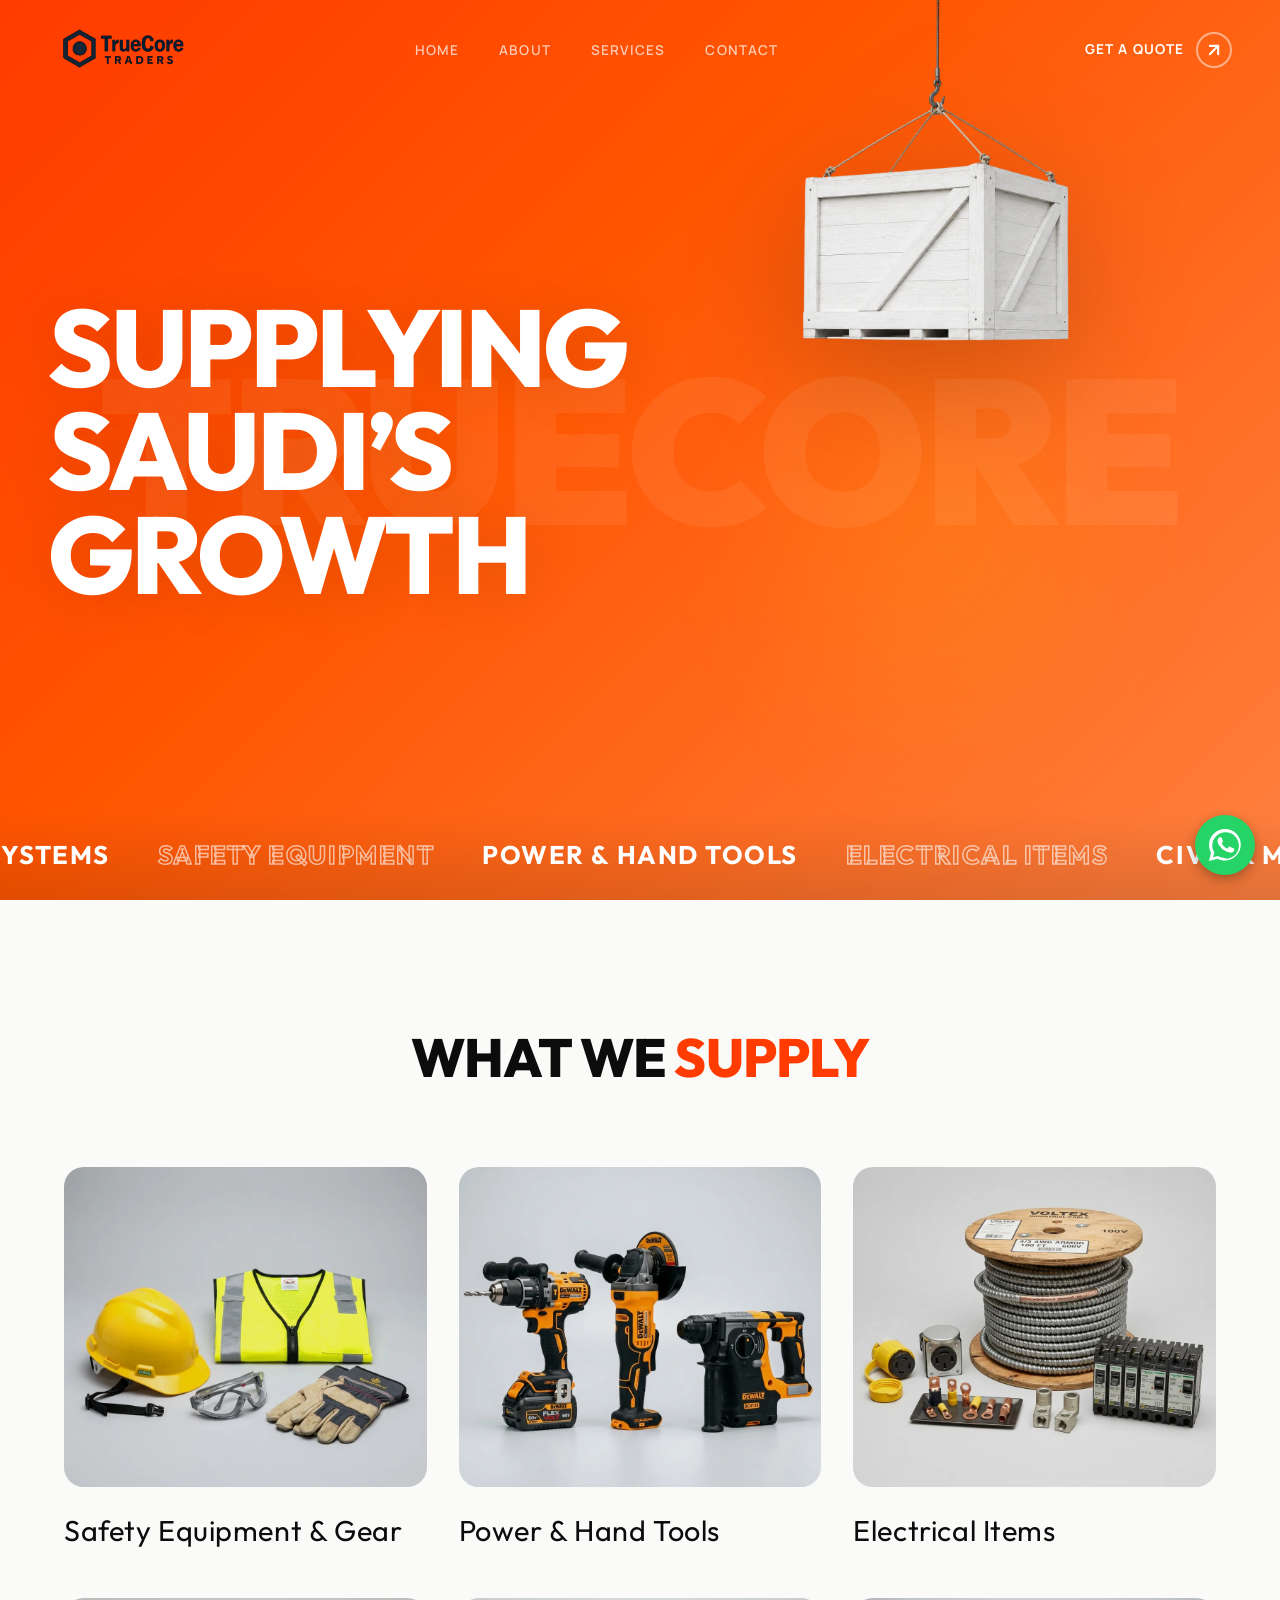
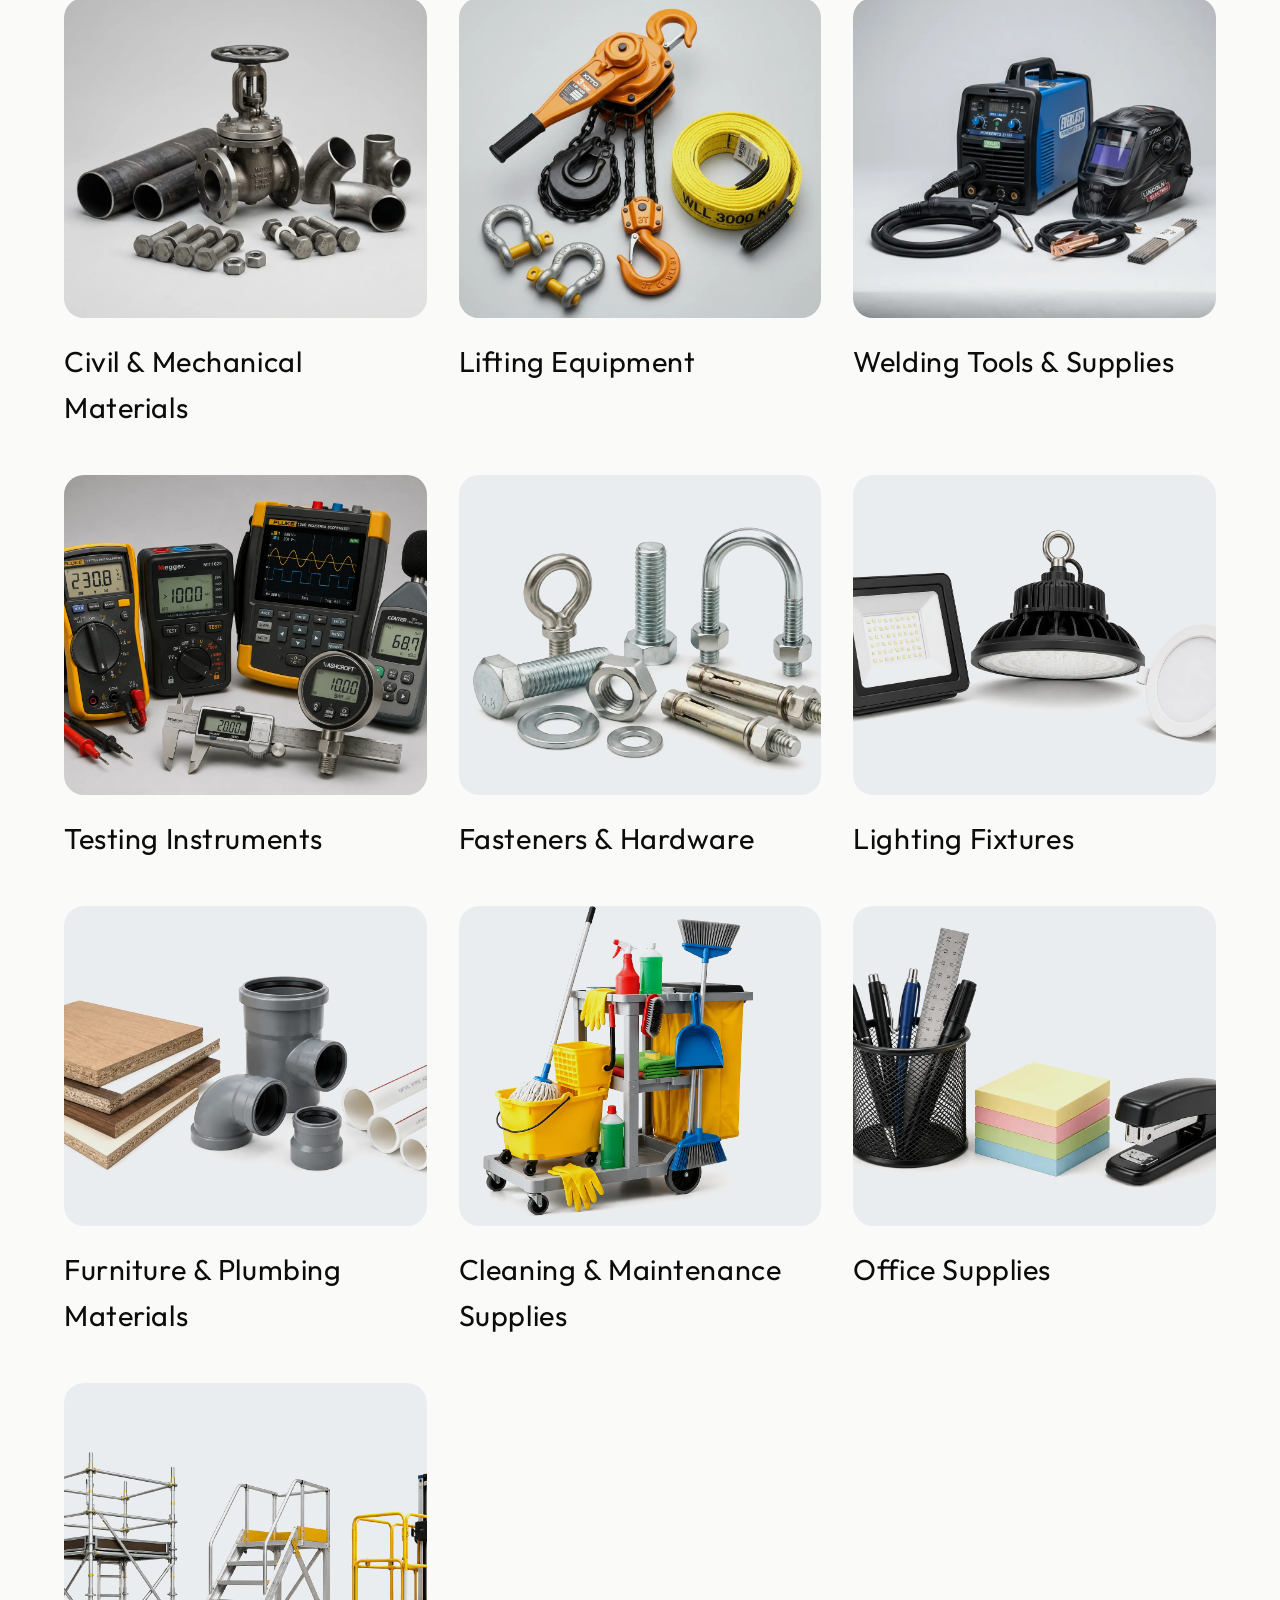
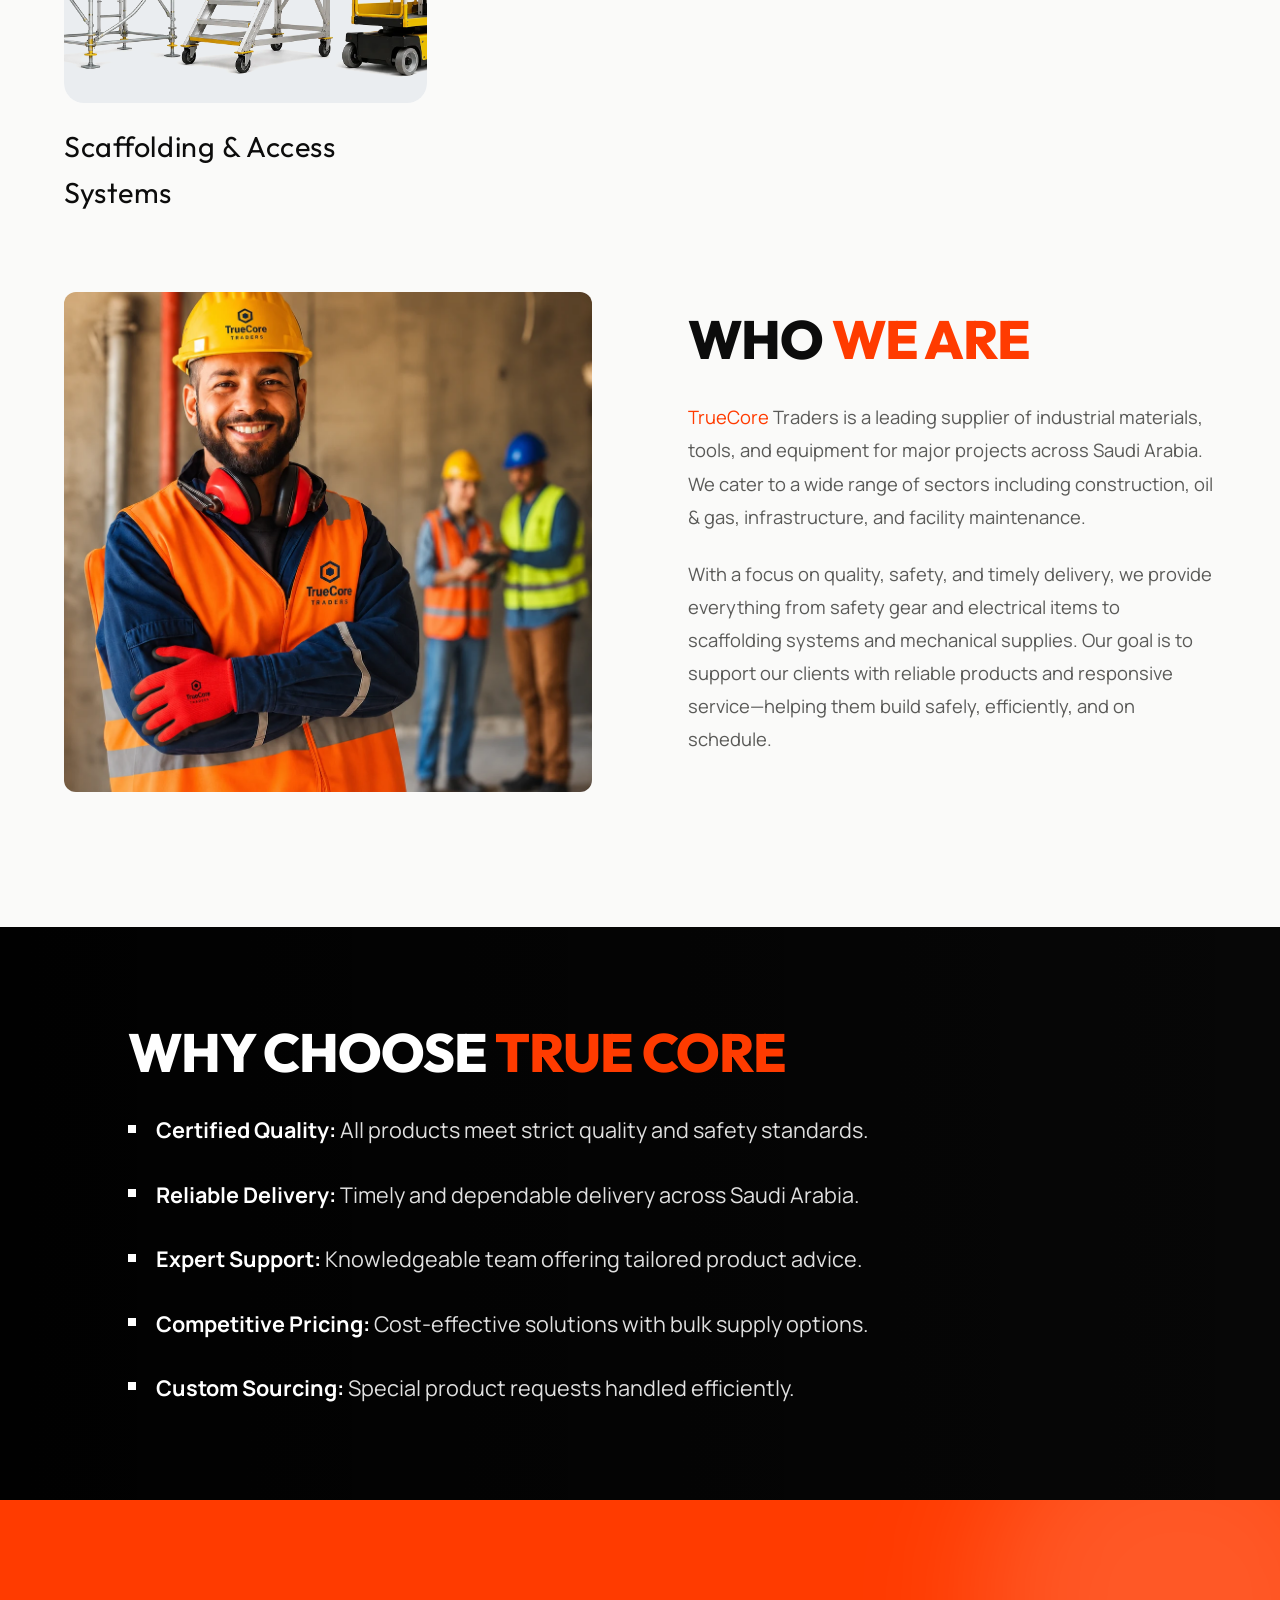
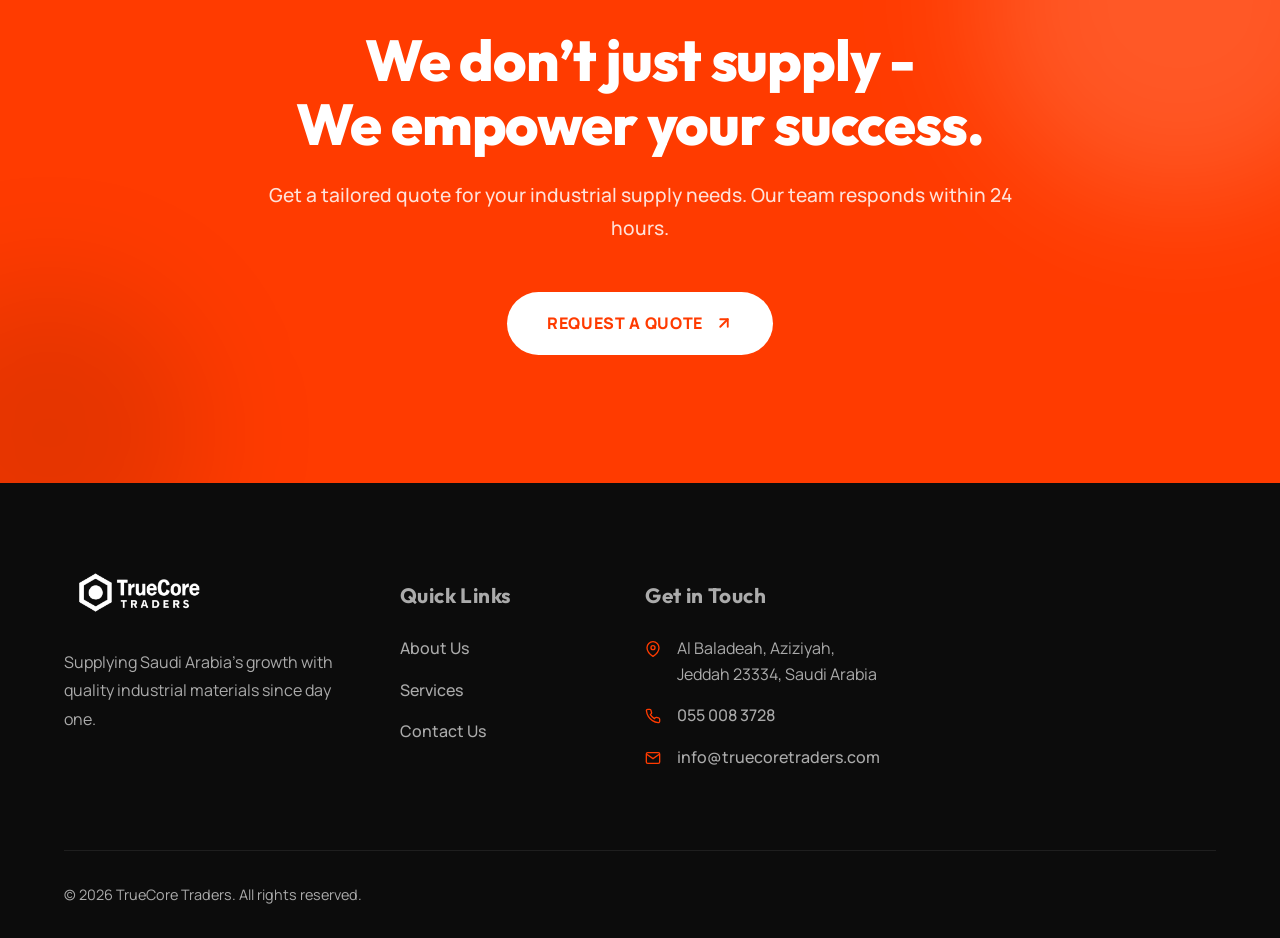
==== commit 59e3354e: "Fix SEO issues: Update sitemap, fix broken mailto links, and use clean internal URLs" ====
--- a/index.html
+++ b/index.html
@@ -39,17 +39,17 @@
     <!-- Navigation -->
     <nav class="navbar" id="navbar" aria-label="Main navigation">
         <div class="nav-logo">
-            <a href="index.html" style="text-decoration: none; display: flex; align-items: center;">
+            <a href="/" style="text-decoration: none; display: flex; align-items: center;">
                 <img src="logo.png" alt="TrueCore Logo" class="nav-logo-image">
             </a>
         </div>
         <ul class="nav-links" id="navLinks">
-            <li><a href="index.html">Home</a></li>
-            <li><a href="about.html">About</a></li>
-            <li><a href="services.html">Services</a></li>
-            <li><a href="contact.html">Contact</a></li>
+            <li><a href="/">Home</a></li>
+            <li><a href="/about">About</a></li>
+            <li><a href="/services">Services</a></li>
+            <li><a href="/contact">Contact</a></li>
         </ul>
-        <a href="contact.html" class="nav-cta" id="btnQuote">
+        <a href="/contact" class="nav-cta" id="btnQuote">
             <span>GET A QUOTE</span>
             <span class="nav-cta-arrow">
                 <svg width="20" height="20" viewBox="0 0 24 24" fill="none" stroke="currentColor" stroke-width="2.5" stroke-linecap="round" stroke-linejoin="round">
@@ -132,7 +132,7 @@
             </h2>
         </div>
         <div class="services-grid">
-            <div class="service-card reveal-up" style="--delay: 0s;">
+            <a href="/services#safety-equipment" class="service-card reveal-up" style="--delay: 0s;">
                 <div class="service-image-box">
                     <img src="supply-safety-gear.webp" alt="Safety Equipment & Gear" class="service-img" loading="lazy">
                     <span class="service-badge">01</span>
@@ -141,8 +141,8 @@
                     <h3>Safety Equipment & Gear</h3>
                 </div>
                 <div class="service-card-line"></div>
-            </div>
-            <div class="service-card reveal-up" style="--delay: 0.08s;">
+            </a>
+            <a href="/services#power-hand-tools" class="service-card reveal-up" style="--delay: 0.08s;">
                 <div class="service-image-box">
                     <img src="supply-power-tools.webp" alt="Power & Hand Tools" class="service-img" loading="lazy">
                     <span class="service-badge">02</span>
@@ -151,8 +151,8 @@
                     <h3>Power & Hand Tools</h3>
                 </div>
                 <div class="service-card-line"></div>
-            </div>
-            <div class="service-card reveal-up" style="--delay: 0.16s;">
+            </a>
+            <a href="/services#electrical-items" class="service-card reveal-up" style="--delay: 0.16s;">
                 <div class="service-image-box">
                     <img src="supply-electrical-items.webp" alt="Electrical Items" class="service-img" loading="lazy">
                     <span class="service-badge">03</span>
@@ -161,8 +161,8 @@
                     <h3>Electrical Items</h3>
                 </div>
                 <div class="service-card-line"></div>
-            </div>
-            <div class="service-card reveal-up" style="--delay: 0.24s;">
+            </a>
+            <a href="/services#civil-mechanical-materials" class="service-card reveal-up" style="--delay: 0.24s;">
                 <div class="service-image-box">
                     <img src="supply-civil-materials.webp" alt="Civil & Mechanical Materials" class="service-img" loading="lazy">
                     <span class="service-badge">04</span>
@@ -171,8 +171,8 @@
                     <h3>Civil & Mechanical Materials</h3>
                 </div>
                 <div class="service-card-line"></div>
-            </div>
-            <div class="service-card reveal-up" style="--delay: 0.32s;">
+            </a>
+            <a href="/services#lifting-equipment" class="service-card reveal-up" style="--delay: 0.32s;">
                 <div class="service-image-box">
                     <img src="supply-lifting-gear.webp" alt="Lifting Equipment" class="service-img" loading="lazy">
                     <span class="service-badge">05</span>
@@ -181,8 +181,8 @@
                     <h3>Lifting Equipment</h3>
                 </div>
                 <div class="service-card-line"></div>
-            </div>
-            <div class="service-card reveal-up" style="--delay: 0.4s;">
+            </a>
+            <a href="/services#welding-tools" class="service-card reveal-up" style="--delay: 0.4s;">
                 <div class="service-image-box">
                     <img src="supply-welding-equipment.webp" alt="Welding Tools & Supplies" class="service-img" loading="lazy">
                     <span class="service-badge">06</span>
@@ -191,8 +191,8 @@
                     <h3>Welding Tools & Supplies</h3>
                 </div>
                 <div class="service-card-line"></div>
-            </div>
-            <div class="service-card reveal-up" style="--delay: 0.48s;">
+            </a>
+            <a href="/services#testing-instruments" class="service-card reveal-up" style="--delay: 0.48s;">
                 <div class="service-image-box">
                     <img src="supply-testing.webp" alt="Testing Instruments" class="service-img" loading="lazy">
                     <span class="service-badge">07</span>
@@ -201,8 +201,8 @@
                     <h3>Testing Instruments</h3>
                 </div>
                 <div class="service-card-line"></div>
-            </div>
-            <div class="service-card reveal-up" style="--delay: 0.56s;">
+            </a>
+            <a href="/services#fasteners-hardware" class="service-card reveal-up" style="--delay: 0.56s;">
                 <div class="service-image-box">
                     <img src="supply-fasteners.webp" alt="Fasteners & Hardware" class="service-img" loading="lazy">
                     <span class="service-badge">08</span>
@@ -211,8 +211,8 @@
                     <h3>Fasteners & Hardware</h3>
                 </div>
                 <div class="service-card-line"></div>
-            </div>
-            <div class="service-card reveal-up" style="--delay: 0.64s;">
+            </a>
+            <a href="/services#lighting-fixtures" class="service-card reveal-up" style="--delay: 0.64s;">
                 <div class="service-image-box">
                     <img src="supply-lighting.webp" alt="Lighting Fixtures" class="service-img" loading="lazy">
                     <span class="service-badge">09</span>
@@ -221,8 +221,8 @@
                     <h3>Lighting Fixtures</h3>
                 </div>
                 <div class="service-card-line"></div>
-            </div>
-            <div class="service-card reveal-up" style="--delay: 0.72s;">
+            </a>
+            <a href="/services#furniture-plumbing" class="service-card reveal-up" style="--delay: 0.72s;">
                 <div class="service-image-box">
                     <img src="supply-furniture.webp" alt="Furniture & Plumbing Materials" class="service-img" loading="lazy">
                     <span class="service-badge">10</span>
@@ -231,8 +231,8 @@
                     <h3>Furniture & Plumbing Materials</h3>
                 </div>
                 <div class="service-card-line"></div>
-            </div>
-            <div class="service-card reveal-up" style="--delay: 0.8s;">
+            </a>
+            <a href="/services#cleaning-maintenance" class="service-card reveal-up" style="--delay: 0.8s;">
                 <div class="service-image-box">
                     <img src="supply-cleaning.webp" alt="Cleaning & Maintenance Supplies" class="service-img" loading="lazy">
                     <span class="service-badge">11</span>
@@ -241,8 +241,8 @@
                     <h3>Cleaning & Maintenance Supplies</h3>
                 </div>
                 <div class="service-card-line"></div>
-            </div>
-            <div class="service-card reveal-up" style="--delay: 0.88s;">
+            </a>
+            <a href="/services#office-supplies" class="service-card reveal-up" style="--delay: 0.88s;">
                 <div class="service-image-box">
                     <img src="supply-office.webp" alt="Office Supplies" class="service-img" loading="lazy">
                     <span class="service-badge">12</span>
@@ -251,8 +251,8 @@
                     <h3>Office Supplies</h3>
                 </div>
                 <div class="service-card-line"></div>
-            </div>
-            <div class="service-card reveal-up" style="--delay: 0.96s;">
+            </a>
+            <a href="/services#scaffolding-access" class="service-card reveal-up" style="--delay: 0.96s;">
                 <div class="service-image-box">
                     <img src="supply-scaffolding.webp" alt="Scaffolding & Access Systems" class="service-img" loading="lazy">
                     <span class="service-badge">13</span>
@@ -261,7 +261,7 @@
                     <h3>Scaffolding & Access Systems</h3>
                 </div>
                 <div class="service-card-line"></div>
-            </div>
+            </a>
         </div>
     </section>
 
@@ -324,7 +324,7 @@
         <div class="cta-content reveal-up">
             <h2>We don’t just supply -<br>We empower your success.</h2>
             <p>Get a tailored quote for your industrial supply needs. Our team responds within 24 hours.</p>
-            <a href="contact.html" class="cta-btn">
+            <a href="/contact" class="cta-btn">
                 <span>Request a Quote</span>
                 <svg width="18" height="18" viewBox="0 0 24 24" fill="none" stroke="currentColor" stroke-width="2.5" stroke-linecap="round" stroke-linejoin="round">
                     <line x1="7" y1="17" x2="17" y2="7"></line>
@@ -347,9 +347,9 @@
             <div class="footer-col">
                 <h4>Quick Links</h4>
                 <ul>
-                    <li><a href="about.html">About Us</a></li>
-                    <li><a href="services.html">Services</a></li>
-                    <li><a href="contact.html">Contact Us</a></li>
+                    <li><a href="/about">About Us</a></li>
+                    <li><a href="/services">Services</a></li>
+                    <li><a href="/contact">Contact Us</a></li>
                 </ul>
             </div>
 
@@ -367,7 +367,7 @@
                     </li>
                     <li>
                         <svg width="16" height="16" viewBox="0 0 24 24" fill="none" stroke="currentColor" stroke-width="2"><path d="M4 4h16c1.1 0 2 .9 2 2v12c0 1.1-.9 2-2 2H4c-1.1 0-2-.9-2-2V6c0-1.1.9-2 2-2z"/><polyline points="22,6 12,13 2,6"/></svg>
-                        <a href="mailto:info@truecoretraders.com">info@truecoretraders.com</a>
+                        <a href="/contact">info@truecoretraders.com</a>
                     </li>
 
                 </ul>
--- a/styles.css
+++ b/styles.css
@@ -887,6 +887,8 @@
     display: flex;
     flex-direction: column;
     gap: 1.25rem;
+    text-decoration: none;
+    color: inherit;
 }
 
 .service-card:hover {
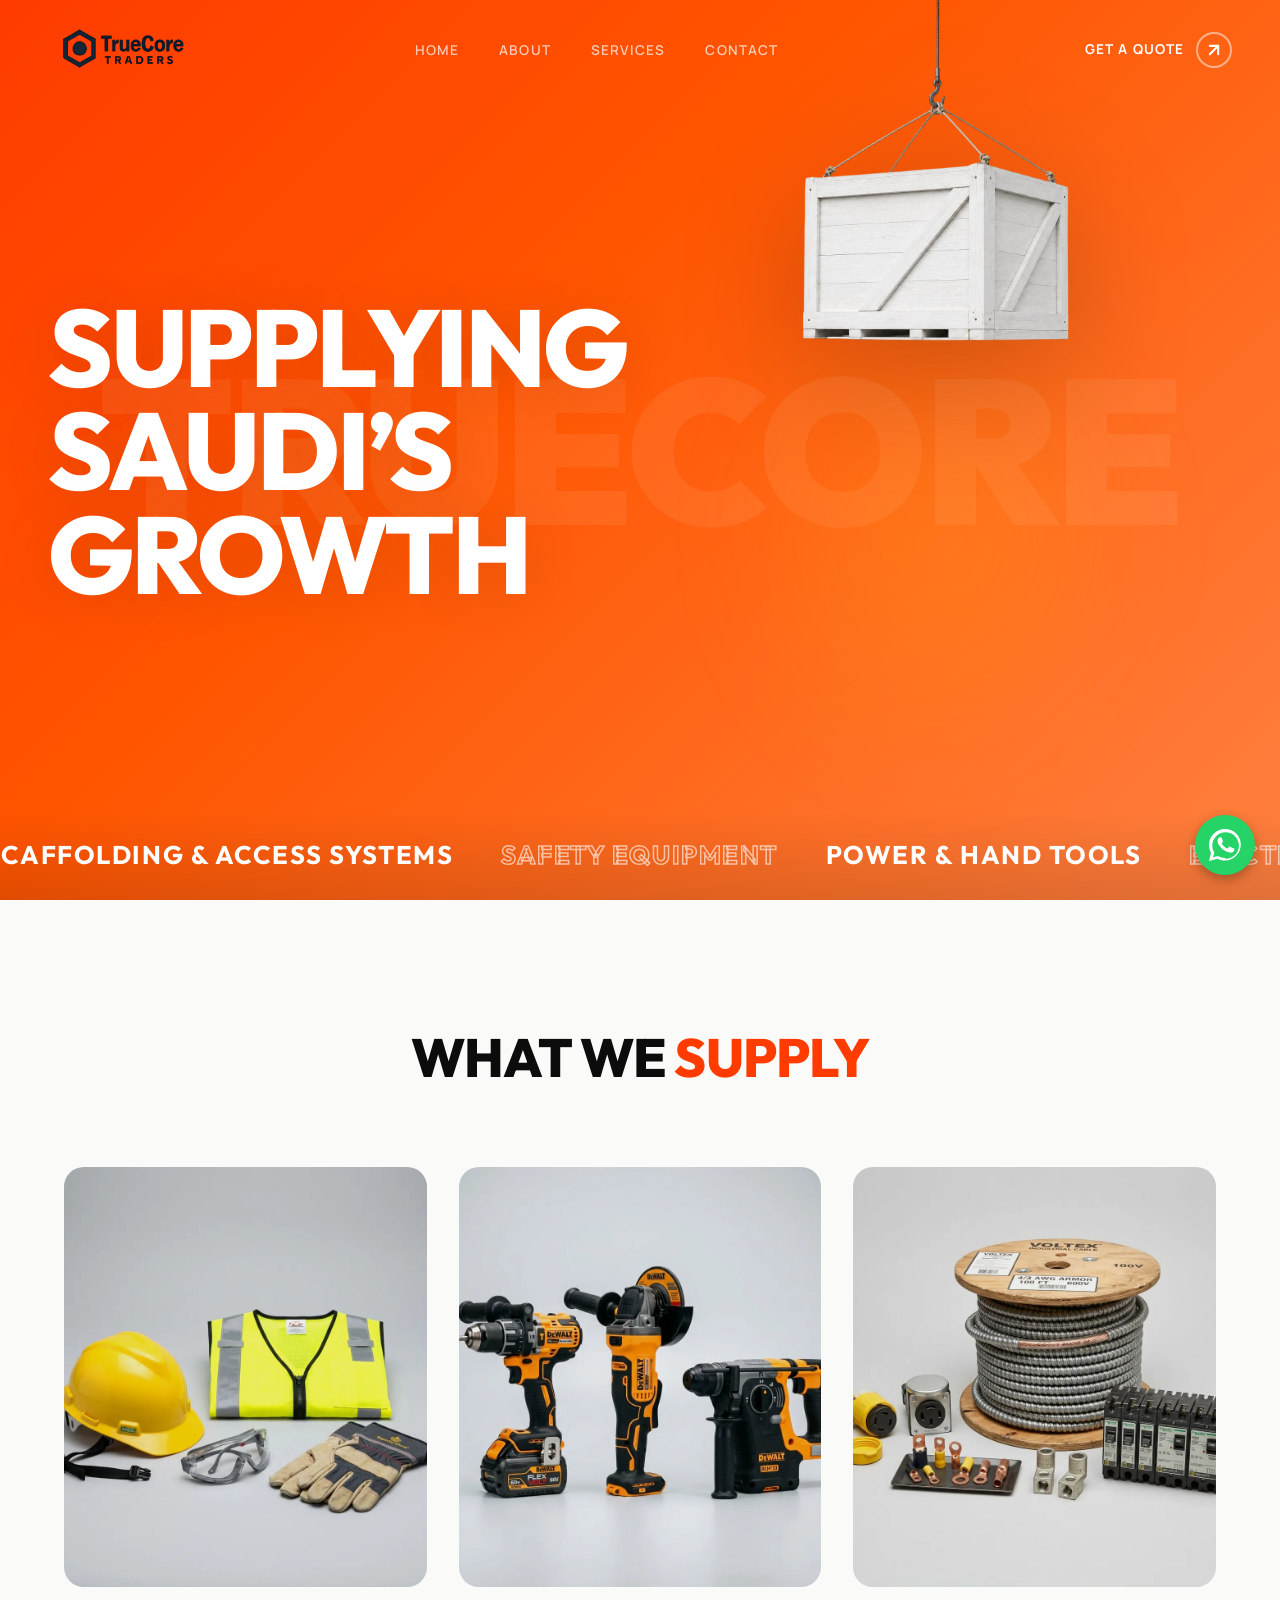
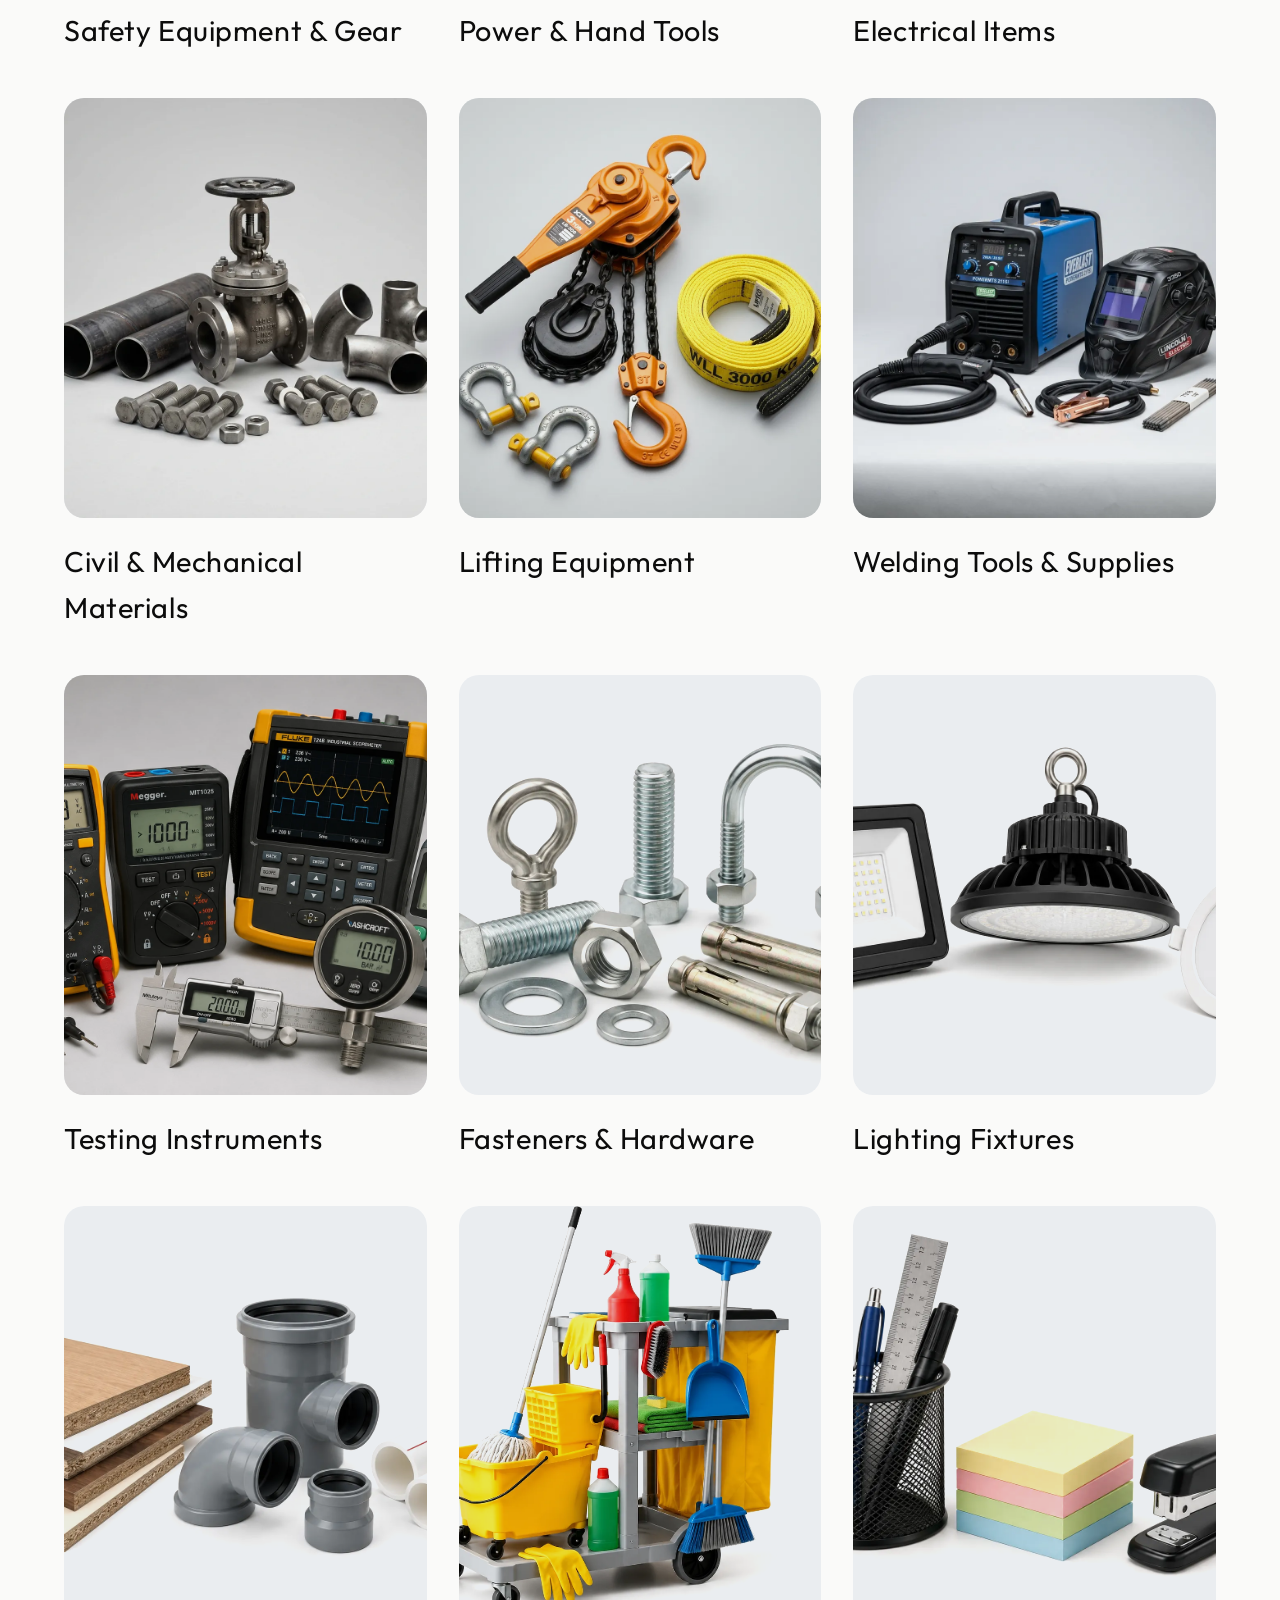
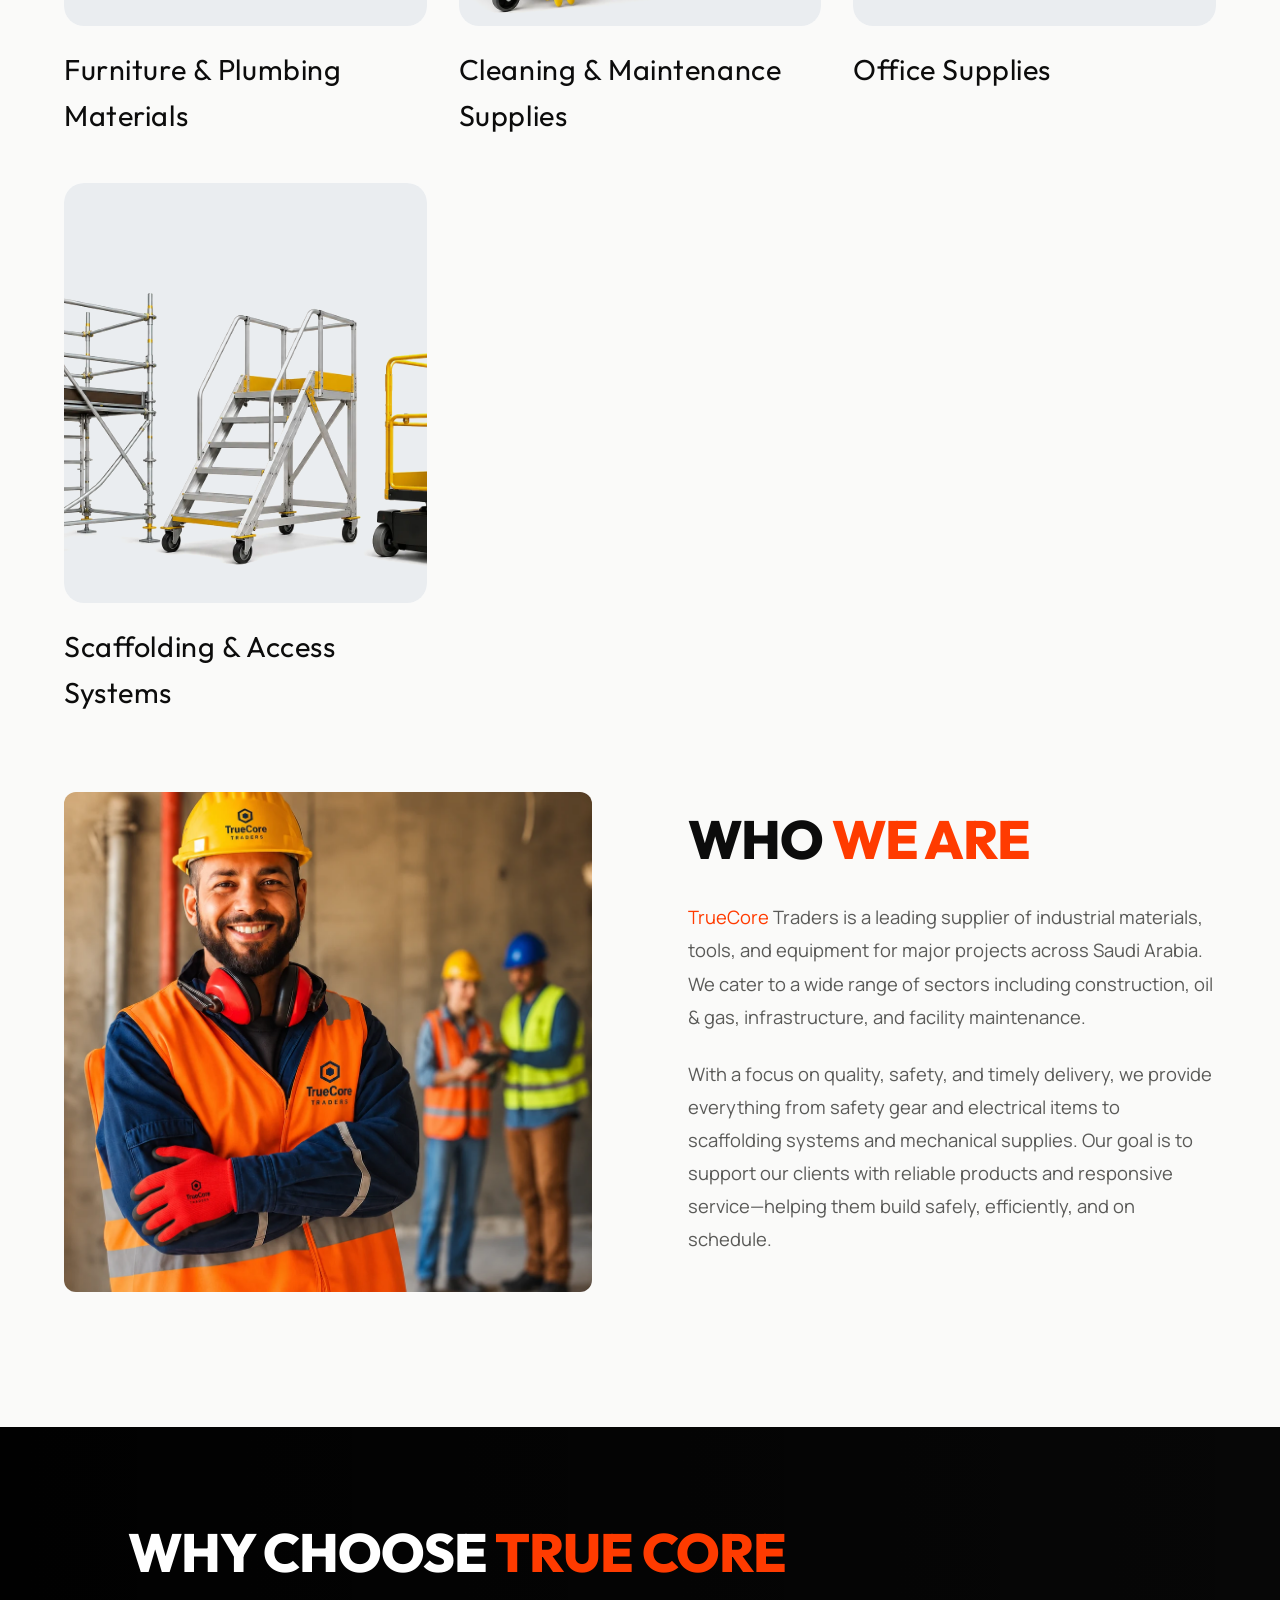
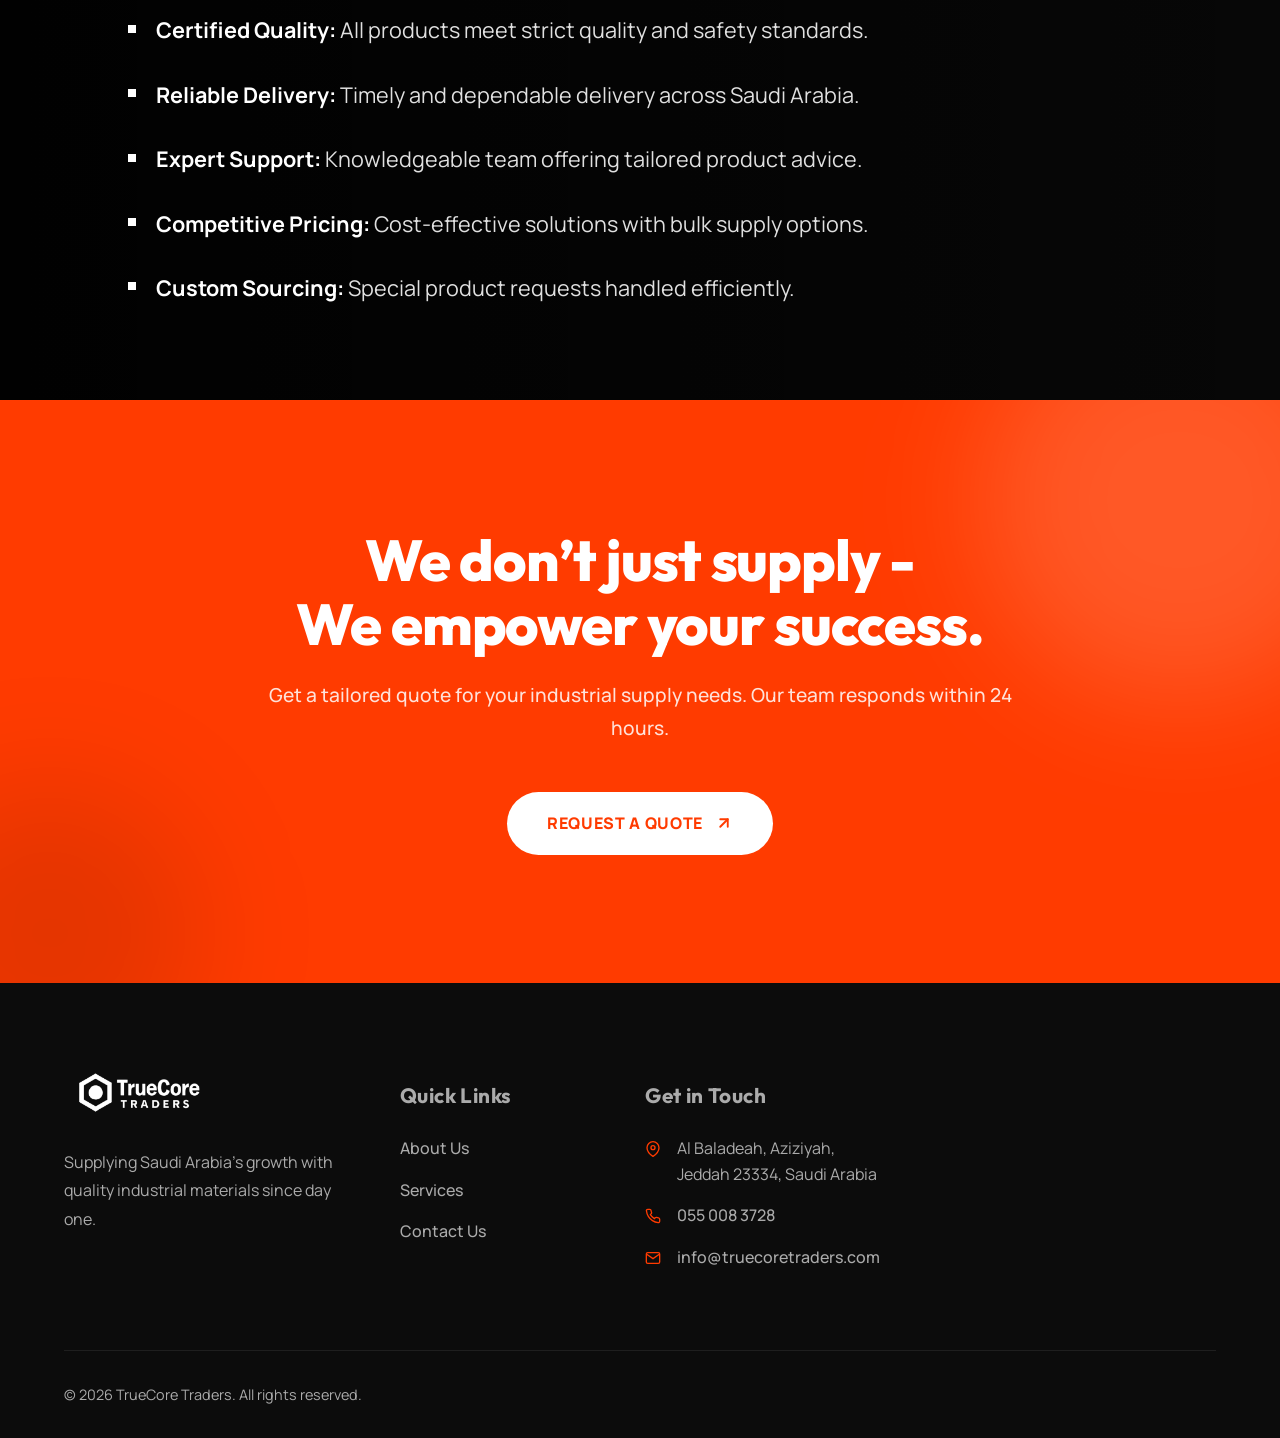
==== commit 1ee4cc1a: "Fix final SEO canonicals and WhatsApp nofollow" ====
--- a/index.html
+++ b/index.html
@@ -1,36 +1,44 @@
 <!DOCTYPE html>
 <html lang="en">
+
 <head>
     <meta charset="UTF-8">
     <meta name="viewport" content="width=device-width, initial-scale=1.0">
     <title>TrueCore Traders | Industrial Materials Supplier in Saudi Arabia</title>
-    <meta name="description" content="TrueCore Traders — Saudi Arabia's trusted supplier of industrial materials, safety equipment, power tools, and construction supplies. Powering progress through quality and reliability.">
-    <meta name="keywords" content="Safety Equipment, Power & Hand Tools, Electrical Items, Civil & Mechanical Materials, Lifting Equipment, Testing Instruments, Welding Tools & Supplies, Fasteners & Hardware, Lighting Fixtures, Furniture & Plumbing Materials, Cleaning & Maintenance Supplies, Office Supplies, Scaffolding & Access Systems, TrueCore Traders, Saudi Arabia">
-    
+    <meta name="description"
+        content="TrueCore Traders — Saudi Arabia's trusted supplier of industrial materials, safety equipment, power tools, and construction supplies. Powering progress through quality and reliability.">
+    <meta name="keywords"
+        content="Safety Equipment, Power & Hand Tools, Electrical Items, Civil & Mechanical Materials, Lifting Equipment, Testing Instruments, Welding Tools & Supplies, Fasteners & Hardware, Lighting Fixtures, Furniture & Plumbing Materials, Cleaning & Maintenance Supplies, Office Supplies, Scaffolding & Access Systems, TrueCore Traders, Saudi Arabia">
+
     <!-- Favicon -->
     <link rel="icon" type="image/png" href="logo.png">
     <link rel="apple-touch-icon" href="logo.png">
-    
+
     <!-- Canonical URL -->
     <link rel="canonical" href="https://www.truecoretraders.com/">
-    
+
     <!-- Open Graph Tags -->
     <meta property="og:title" content="TrueCore Traders | Industrial Materials Supplier in Saudi Arabia">
-    <meta property="og:description" content="Saudi Arabia's trusted supplier of industrial materials, safety equipment, power tools, and construction supplies. Powering progress through quality and reliability.">
+    <meta property="og:description"
+        content="Saudi Arabia's trusted supplier of industrial materials, safety equipment, power tools, and construction supplies. Powering progress through quality and reliability.">
     <meta property="og:image" content="https://www.truecoretraders.com/logo.png">
     <meta property="og:url" content="https://www.truecoretraders.com/">
     <meta property="og:type" content="website">
     <meta property="og:site_name" content="TrueCore Traders">
-    
+
     <!-- Twitter Card Tags -->
     <meta name="twitter:card" content="summary_large_image">
     <meta name="twitter:title" content="TrueCore Traders | Industrial Materials Supplier in Saudi Arabia">
-    <meta name="twitter:description" content="Saudi Arabia's trusted supplier of industrial materials, safety equipment, power tools, and construction supplies.">
+    <meta name="twitter:description"
+        content="Saudi Arabia's trusted supplier of industrial materials, safety equipment, power tools, and construction supplies.">
     <meta name="twitter:image" content="https://www.truecoretraders.com/logo.png">
-    
+
     <link rel="stylesheet" href="styles.css">
-    <link href="https://fonts.googleapis.com/css2?family=Outfit:wght@400;500;600;700;800;900&family=Manrope:wght@300;400;500;600;700;800&display=swap" rel="stylesheet">
+    <link
+        href="https://fonts.googleapis.com/css2?family=Outfit:wght@400;500;600;700;800;900&family=Manrope:wght@300;400;500;600;700;800&display=swap"
+        rel="stylesheet">
 </head>
+
 <body>
 
     <!-- Scroll Progress Bar -->
@@ -52,7 +60,8 @@
         <a href="/contact" class="nav-cta" id="btnQuote">
             <span>GET A QUOTE</span>
             <span class="nav-cta-arrow">
-                <svg width="20" height="20" viewBox="0 0 24 24" fill="none" stroke="currentColor" stroke-width="2.5" stroke-linecap="round" stroke-linejoin="round">
+                <svg width="20" height="20" viewBox="0 0 24 24" fill="none" stroke="currentColor" stroke-width="2.5"
+                    stroke-linecap="round" stroke-linejoin="round">
                     <line x1="7" y1="17" x2="17" y2="7"></line>
                     <polyline points="7 7 17 7 17 17"></polyline>
                 </svg>
@@ -79,8 +88,9 @@
         <!-- Center Hero Image -->
         <div class="hero-image-wrapper">
             <div class="hero-image-glow"></div>
-            <img src="crateclose.webp" alt="TrueCore Traders Crate Closed" class="hero-image crate-closed" id="heroImageClosed">
-            
+            <img src="crateclose.webp" alt="TrueCore Traders Crate Closed" class="hero-image crate-closed"
+                id="heroImageClosed">
+
             <!-- Open Crate Group -->
             <div class="crate-open-group crate-open">
                 <img src="openproduct.webp" alt="TrueCore Traders Crate Open" class="hero-image" id="heroImageOpen">
@@ -106,7 +116,7 @@
                 <span class="brand-name">CLEANING & MAINTENANCE SUPPLIES</span>
                 <span class="brand-name brand-outlined">OFFICE SUPPLIES</span>
                 <span class="brand-name">SCAFFOLDING & ACCESS SYSTEMS</span>
-                
+
                 <span class="brand-name brand-outlined">SAFETY EQUIPMENT</span>
                 <span class="brand-name">POWER & HAND TOOLS</span>
                 <span class="brand-name brand-outlined">ELECTRICAL ITEMS</span>
@@ -164,7 +174,8 @@
             </a>
             <a href="/services#civil-mechanical-materials" class="service-card reveal-up" style="--delay: 0.24s;">
                 <div class="service-image-box">
-                    <img src="supply-civil-materials.webp" alt="Civil & Mechanical Materials" class="service-img" loading="lazy">
+                    <img src="supply-civil-materials.webp" alt="Civil & Mechanical Materials" class="service-img"
+                        loading="lazy">
                     <span class="service-badge">04</span>
                 </div>
                 <div class="service-content">
@@ -184,7 +195,8 @@
             </a>
             <a href="/services#welding-tools" class="service-card reveal-up" style="--delay: 0.4s;">
                 <div class="service-image-box">
-                    <img src="supply-welding-equipment.webp" alt="Welding Tools & Supplies" class="service-img" loading="lazy">
+                    <img src="supply-welding-equipment.webp" alt="Welding Tools & Supplies" class="service-img"
+                        loading="lazy">
                     <span class="service-badge">06</span>
                 </div>
                 <div class="service-content">
@@ -224,7 +236,8 @@
             </a>
             <a href="/services#furniture-plumbing" class="service-card reveal-up" style="--delay: 0.72s;">
                 <div class="service-image-box">
-                    <img src="supply-furniture.webp" alt="Furniture & Plumbing Materials" class="service-img" loading="lazy">
+                    <img src="supply-furniture.webp" alt="Furniture & Plumbing Materials" class="service-img"
+                        loading="lazy">
                     <span class="service-badge">10</span>
                 </div>
                 <div class="service-content">
@@ -234,7 +247,8 @@
             </a>
             <a href="/services#cleaning-maintenance" class="service-card reveal-up" style="--delay: 0.8s;">
                 <div class="service-image-box">
-                    <img src="supply-cleaning.webp" alt="Cleaning & Maintenance Supplies" class="service-img" loading="lazy">
+                    <img src="supply-cleaning.webp" alt="Cleaning & Maintenance Supplies" class="service-img"
+                        loading="lazy">
                     <span class="service-badge">11</span>
                 </div>
                 <div class="service-content">
@@ -254,7 +268,8 @@
             </a>
             <a href="/services#scaffolding-access" class="service-card reveal-up" style="--delay: 0.96s;">
                 <div class="service-image-box">
-                    <img src="supply-scaffolding.webp" alt="Scaffolding & Access Systems" class="service-img" loading="lazy">
+                    <img src="supply-scaffolding.webp" alt="Scaffolding & Access Systems" class="service-img"
+                        loading="lazy">
                     <span class="service-badge">13</span>
                 </div>
                 <div class="service-content">
@@ -271,7 +286,8 @@
     <section class="about-section" id="about" style="padding-top: 2rem;">
         <div class="about-grid" style="align-items: center;">
             <div class="about-left reveal-up" style="--delay: 0.1s;">
-                <img src="who-we-are.webp" alt="Who We Are" style="width: 100%; border-radius: 12px; object-fit: cover; max-height: 500px;" loading="lazy">
+                <img src="who-we-are.webp" alt="Who We Are"
+                    style="width: 100%; border-radius: 12px; object-fit: cover; max-height: 500px;" loading="lazy">
             </div>
             <div class="about-right">
                 <h2 class="section-heading reveal-up" style="--delay: 0.1s; margin-bottom: 2rem;">
@@ -326,7 +342,8 @@
             <p>Get a tailored quote for your industrial supply needs. Our team responds within 24 hours.</p>
             <a href="/contact" class="cta-btn">
                 <span>Request a Quote</span>
-                <svg width="18" height="18" viewBox="0 0 24 24" fill="none" stroke="currentColor" stroke-width="2.5" stroke-linecap="round" stroke-linejoin="round">
+                <svg width="18" height="18" viewBox="0 0 24 24" fill="none" stroke="currentColor" stroke-width="2.5"
+                    stroke-linecap="round" stroke-linejoin="round">
                     <line x1="7" y1="17" x2="17" y2="7"></line>
                     <polyline points="7 7 17 7 17 17"></polyline>
                 </svg>
@@ -341,7 +358,8 @@
                 <div class="footer-logo">
                     <img src="logo.png" alt="TrueCore Logo" class="nav-logo-image">
                 </div>
-                <p class="footer-tagline">Supplying Saudi Arabia's growth with quality industrial materials since day one.</p>
+                <p class="footer-tagline">Supplying Saudi Arabia's growth with quality industrial materials since day
+                    one.</p>
             </div>
 
             <div class="footer-col">
@@ -358,15 +376,27 @@
                 <h4>Get in Touch</h4>
                 <ul class="contact-list">
                     <li>
-                        <svg width="16" height="16" viewBox="0 0 24 24" fill="none" stroke="currentColor" stroke-width="2"><path d="M21 10c0 7-9 13-9 13s-9-6-9-13a9 9 0 0 1 18 0z"></path><circle cx="12" cy="10" r="3"></circle></svg>
+                        <svg width="16" height="16" viewBox="0 0 24 24" fill="none" stroke="currentColor"
+                            stroke-width="2">
+                            <path d="M21 10c0 7-9 13-9 13s-9-6-9-13a9 9 0 0 1 18 0z"></path>
+                            <circle cx="12" cy="10" r="3"></circle>
+                        </svg>
                         <span>Al Baladeah, Aziziyah,<br>Jeddah 23334, Saudi Arabia</span>
                     </li>
                     <li>
-                        <svg width="16" height="16" viewBox="0 0 24 24" fill="none" stroke="currentColor" stroke-width="2"><path d="M22 16.92v3a2 2 0 01-2.18 2 19.79 19.79 0 01-8.63-3.07 19.5 19.5 0 01-6-6 19.79 19.79 0 01-3.07-8.67A2 2 0 014.11 2h3a2 2 0 012 1.72c.127.96.361 1.903.7 2.81a2 2 0 01-.45 2.11L8.09 9.91a16 16 0 006 6l1.27-1.27a2 2 0 012.11-.45c.907.339 1.85.573 2.81.7A2 2 0 0122 16.92z"/></svg>
+                        <svg width="16" height="16" viewBox="0 0 24 24" fill="none" stroke="currentColor"
+                            stroke-width="2">
+                            <path
+                                d="M22 16.92v3a2 2 0 01-2.18 2 19.79 19.79 0 01-8.63-3.07 19.5 19.5 0 01-6-6 19.79 19.79 0 01-3.07-8.67A2 2 0 014.11 2h3a2 2 0 012 1.72c.127.96.361 1.903.7 2.81a2 2 0 01-.45 2.11L8.09 9.91a16 16 0 006 6l1.27-1.27a2 2 0 012.11-.45c.907.339 1.85.573 2.81.7A2 2 0 0122 16.92z" />
+                        </svg>
                         <a href="tel:0550083728">055 008 3728</a>
                     </li>
                     <li>
-                        <svg width="16" height="16" viewBox="0 0 24 24" fill="none" stroke="currentColor" stroke-width="2"><path d="M4 4h16c1.1 0 2 .9 2 2v12c0 1.1-.9 2-2 2H4c-1.1 0-2-.9-2-2V6c0-1.1.9-2 2-2z"/><polyline points="22,6 12,13 2,6"/></svg>
+                        <svg width="16" height="16" viewBox="0 0 24 24" fill="none" stroke="currentColor"
+                            stroke-width="2">
+                            <path d="M4 4h16c1.1 0 2 .9 2 2v12c0 1.1-.9 2-2 2H4c-1.1 0-2-.9-2-2V6c0-1.1.9-2 2-2z" />
+                            <polyline points="22,6 12,13 2,6" />
+                        </svg>
                         <a href="/contact">info@truecoretraders.com</a>
                     </li>
 
@@ -523,19 +553,19 @@
 
                     function centerTickerItem() {
                         if (currentIndex >= items.length) return;
-                        
+
                         const viewportCenter = window.innerWidth / 2;
                         const item = items[currentIndex];
-                        
+
                         // Ensure items are fully rendered to get accurate offsetLeft
                         const itemCenter = item.offsetLeft + (item.offsetWidth / 2);
                         const translateX = viewportCenter - itemCenter;
-                        
+
                         tickerTrack.style.transition = 'transform 0.6s cubic-bezier(0.645, 0.045, 0.355, 1)';
                         tickerTrack.style.transform = `translateX(${translateX}px)`;
-                        
+
                         currentIndex++;
-                        
+
                         // Seamless loop reset: If we just centered the first item of Set 3
                         if (currentIndex === (originalCount * 2) + 1) {
                             setTimeout(() => {
@@ -553,9 +583,9 @@
                         centerTickerItem();
                         setInterval(centerTickerItem, 2500);
                     }, 100);
-                    
+
                     window.addEventListener('resize', () => {
-                        currentIndex = Math.max(originalCount, currentIndex - 1); 
+                        currentIndex = Math.max(originalCount, currentIndex - 1);
                         centerTickerItem();
                     });
                 }
@@ -564,9 +594,12 @@
     </script>
 
     <!-- WhatsApp Sticky Button -->
-    <a href="https://wa.me/966550083728" class="whatsapp-sticky" target="_blank" rel="noopener noreferrer" aria-label="Chat on WhatsApp">
+    <a href="https://wa.me/966550083728" class="whatsapp-sticky" target="_blank" rel="noopener noreferrer"
+        aria-label="Chat on WhatsApp">
         <svg viewBox="0 0 32 32" width="32" height="32" fill="currentColor" xmlns="http://www.w3.org/2000/svg">
-            <path d="M16.002 0c-8.835 0-16.002 7.165-16.002 16 0 2.825.735 5.485 2.03 7.77L.025 31.968l8.4-2.202c2.205 1.155 4.7 1.815 7.377 1.815 8.835 0 16.002-7.165 16.002-16S24.837 0 16.002 0zm0 28.877c-2.39 0-4.63-.615-6.57-1.685l-.475-.26-4.887 1.282 1.305-4.762-.305-.487c-1.185-1.9-1.815-4.14-1.815-6.49 0-7.355 5.985-13.34 13.342-13.34s13.34 5.985 13.34 13.34c0 7.355-5.985 13.34-13.34 13.34zm7.32-9.98c-.4-.2-2.375-1.175-2.74-1.31-.365-.135-.63-.2-.895.2-.265.4-.1.975-.41 1.375-.31.4-.625.45-1.025.25s-1.695-.625-3.23-2c-1.195-1.07-2-2.395-2.23-2.795-.23-.4-.025-.615.175-.815.18-.18.4-.4.6-.6.2-.2.265-.345.4-.575.135-.23.065-.43-.035-.63s-.895-2.155-1.225-2.95c-.32-.775-.645-.67-.895-.68-.24-.01-.515-.01-.78-.01-.265 0-.695.1-1.06.5s-1.395 1.36-1.395 3.32 1.425 3.85 1.625 4.12c.2.265 2.81 4.29 6.81 6.01 3.52 1.515 4.545 1.55 5.375 1.31.96-.28 2.375-.97 2.71-1.91s.335-1.745.235-1.91c-.1-.165-.365-.265-.765-.465z"></path>
+            <path
+                d="M16.002 0c-8.835 0-16.002 7.165-16.002 16 0 2.825.735 5.485 2.03 7.77L.025 31.968l8.4-2.202c2.205 1.155 4.7 1.815 7.377 1.815 8.835 0 16.002-7.165 16.002-16S24.837 0 16.002 0zm0 28.877c-2.39 0-4.63-.615-6.57-1.685l-.475-.26-4.887 1.282 1.305-4.762-.305-.487c-1.185-1.9-1.815-4.14-1.815-6.49 0-7.355 5.985-13.34 13.342-13.34s13.34 5.985 13.34 13.34c0 7.355-5.985 13.34-13.34 13.34zm7.32-9.98c-.4-.2-2.375-1.175-2.74-1.31-.365-.135-.63-.2-.895.2-.265.4-.1.975-.41 1.375-.31.4-.625.45-1.025.25s-1.695-.625-3.23-2c-1.195-1.07-2-2.395-2.23-2.795-.23-.4-.025-.615.175-.815.18-.18.4-.4.6-.6.2-.2.265-.345.4-.575.135-.23.065-.43-.035-.63s-.895-2.155-1.225-2.95c-.32-.775-.645-.67-.895-.68-.24-.01-.515-.01-.78-.01-.265 0-.695.1-1.06.5s-1.395 1.36-1.395 3.32 1.425 3.85 1.625 4.12c.2.265 2.81 4.29 6.81 6.01 3.52 1.515 4.545 1.55 5.375 1.31.96-.28 2.375-.97 2.71-1.91s.335-1.745.235-1.91c-.1-.165-.365-.265-.765-.465z">
+            </path>
         </svg>
     </a>
 
@@ -630,4 +663,5 @@
     }
     </script>
 </body>
-</html>
+
+</html>
--- a/styles.css
+++ b/styles.css
@@ -898,7 +898,7 @@
 .service-image-box {
     position: relative;
     width: 100%;
-    height: 320px;
+    height: 420px;
     overflow: hidden;
     background: #eaedf0;
     border-radius: var(--radius-lg);
@@ -1348,6 +1348,10 @@
         grid-template-columns: 1fr;
     }
 
+    .service-image-box {
+        height: 320px;
+    }
+
     .about-features {
         flex-direction: column;
         gap: 1.5rem;
